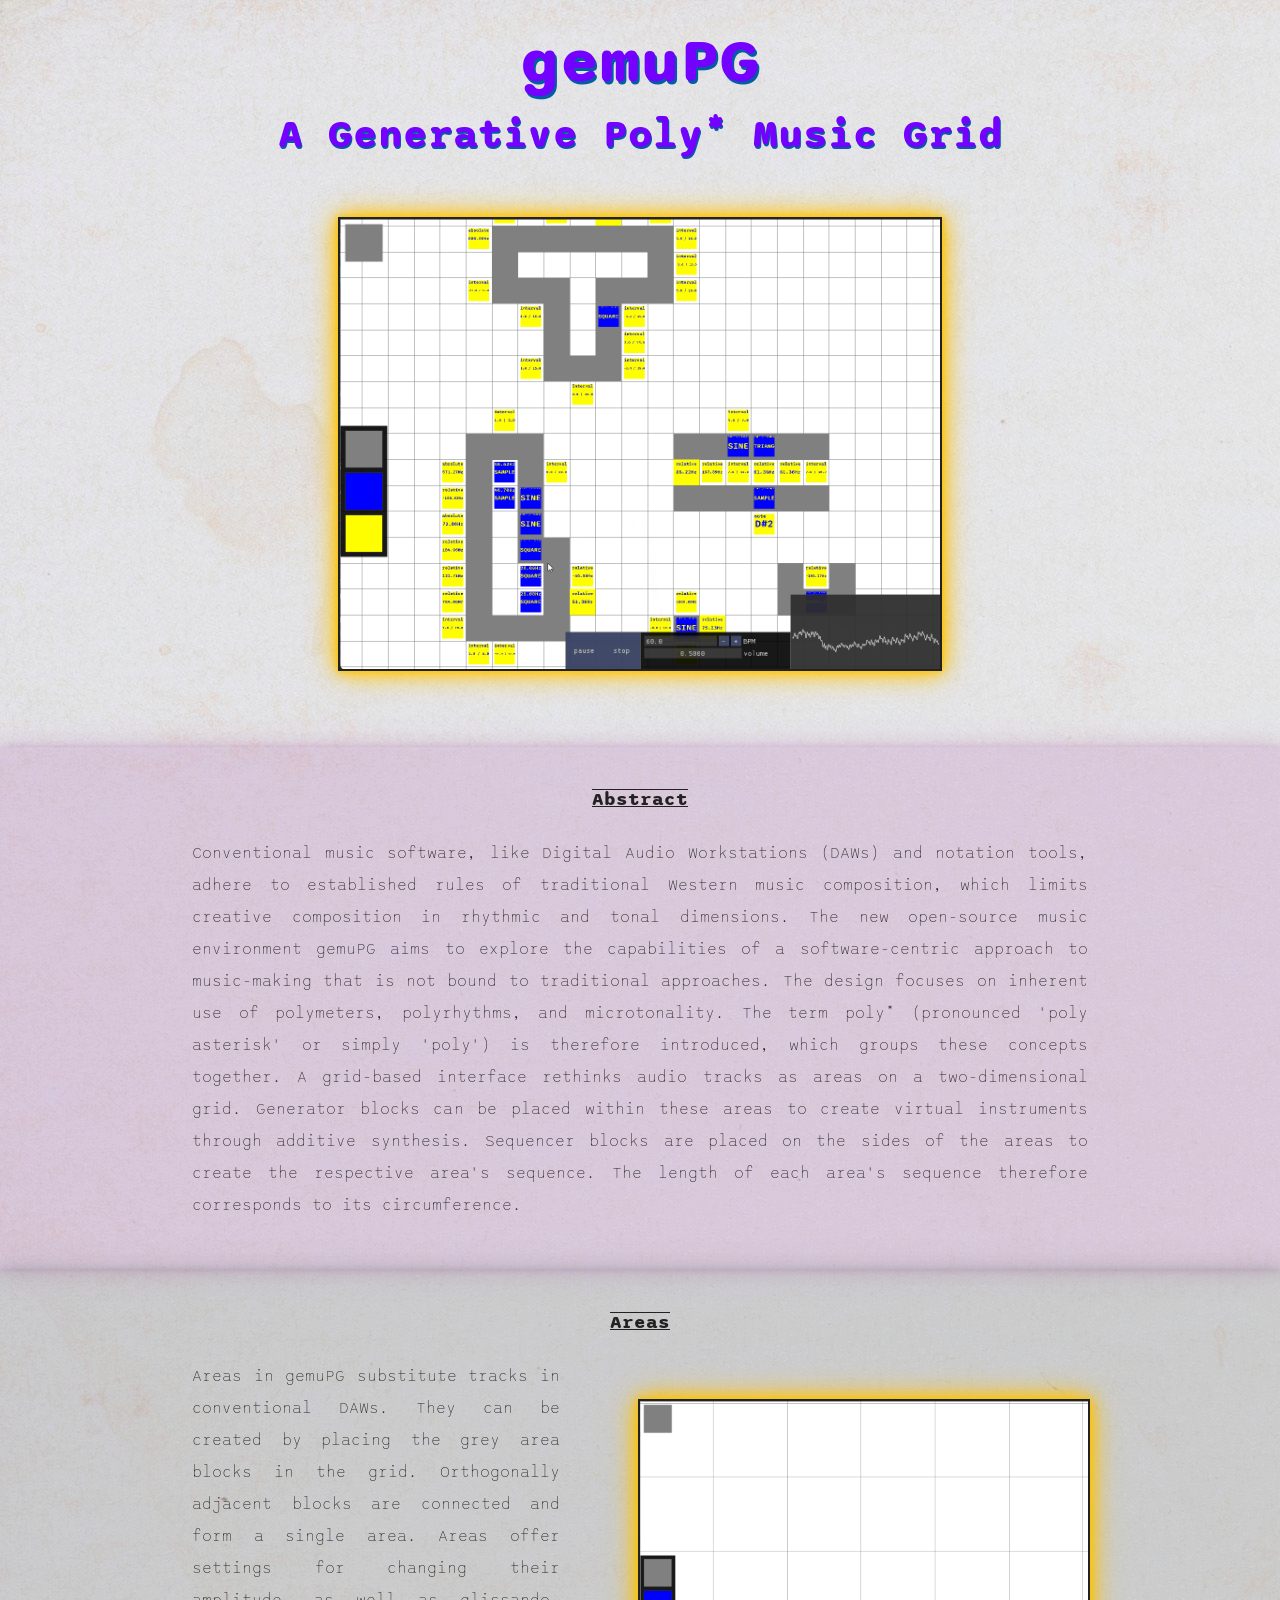
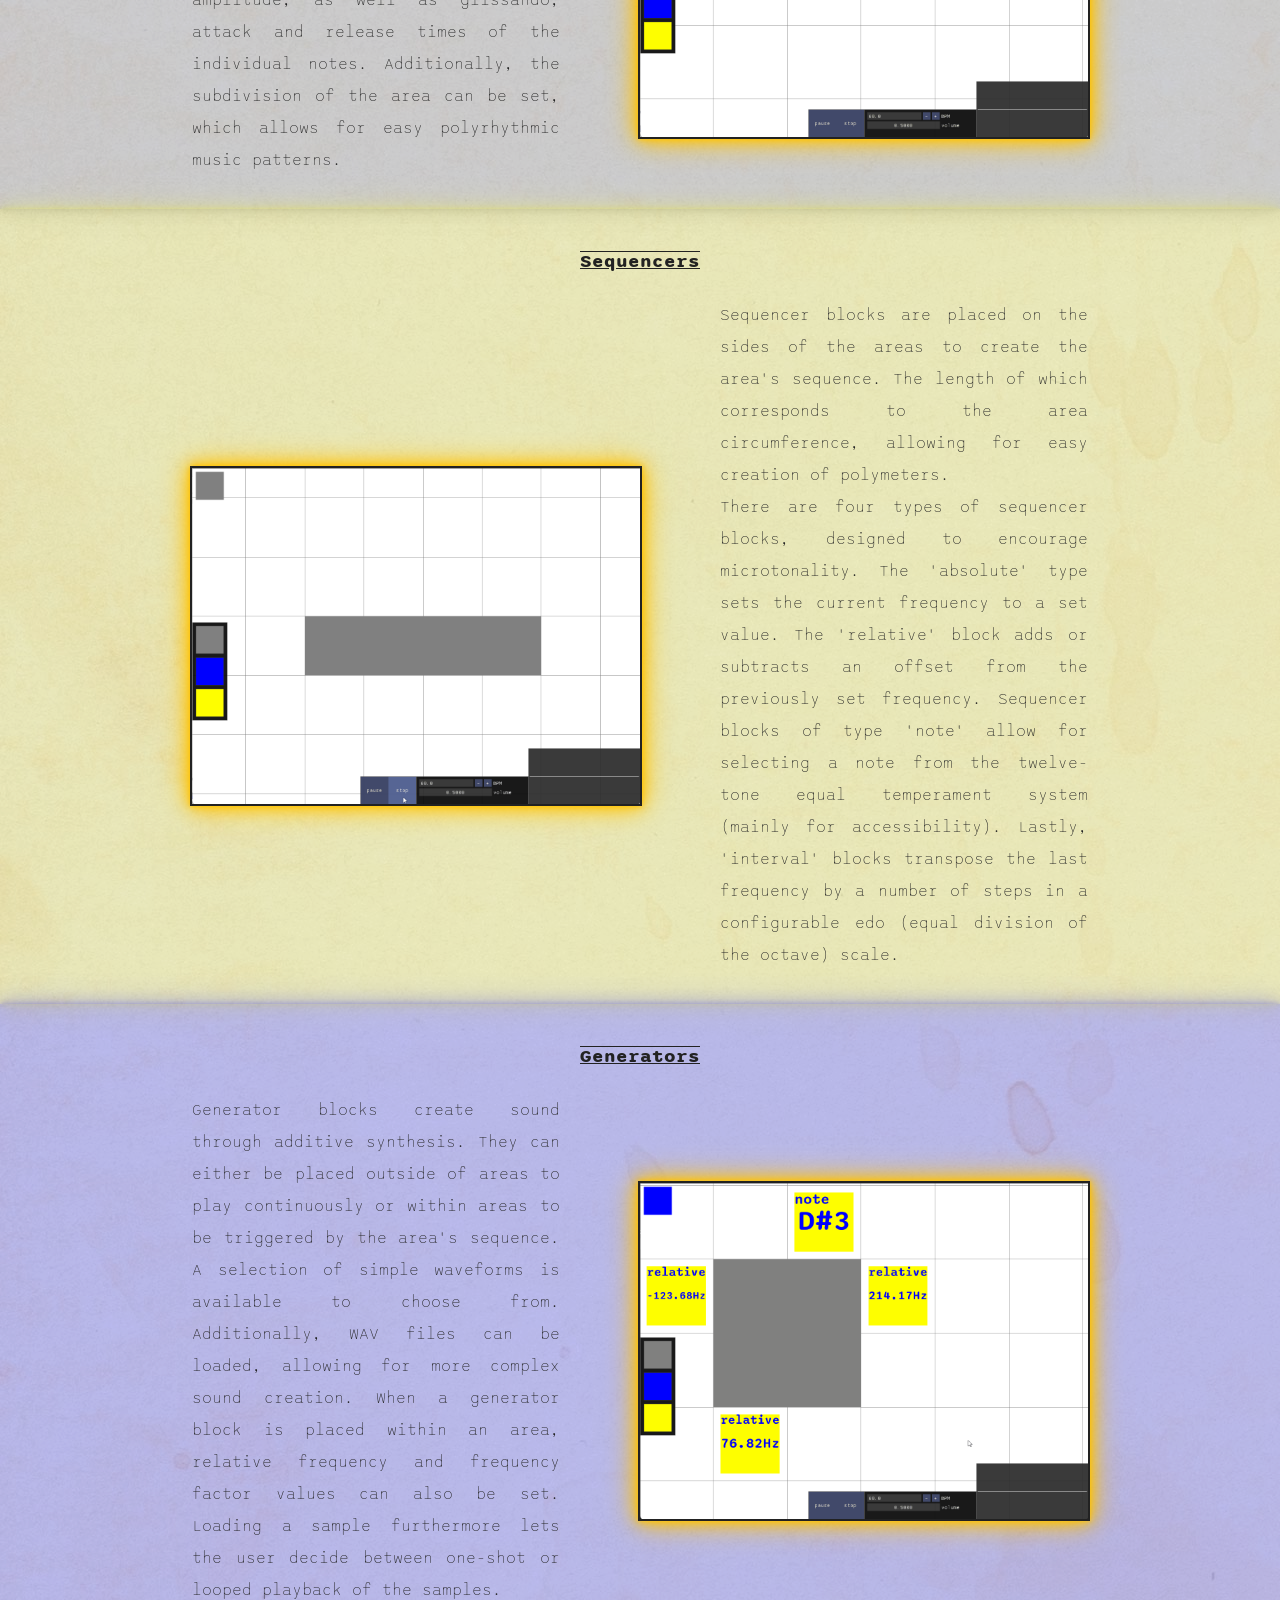
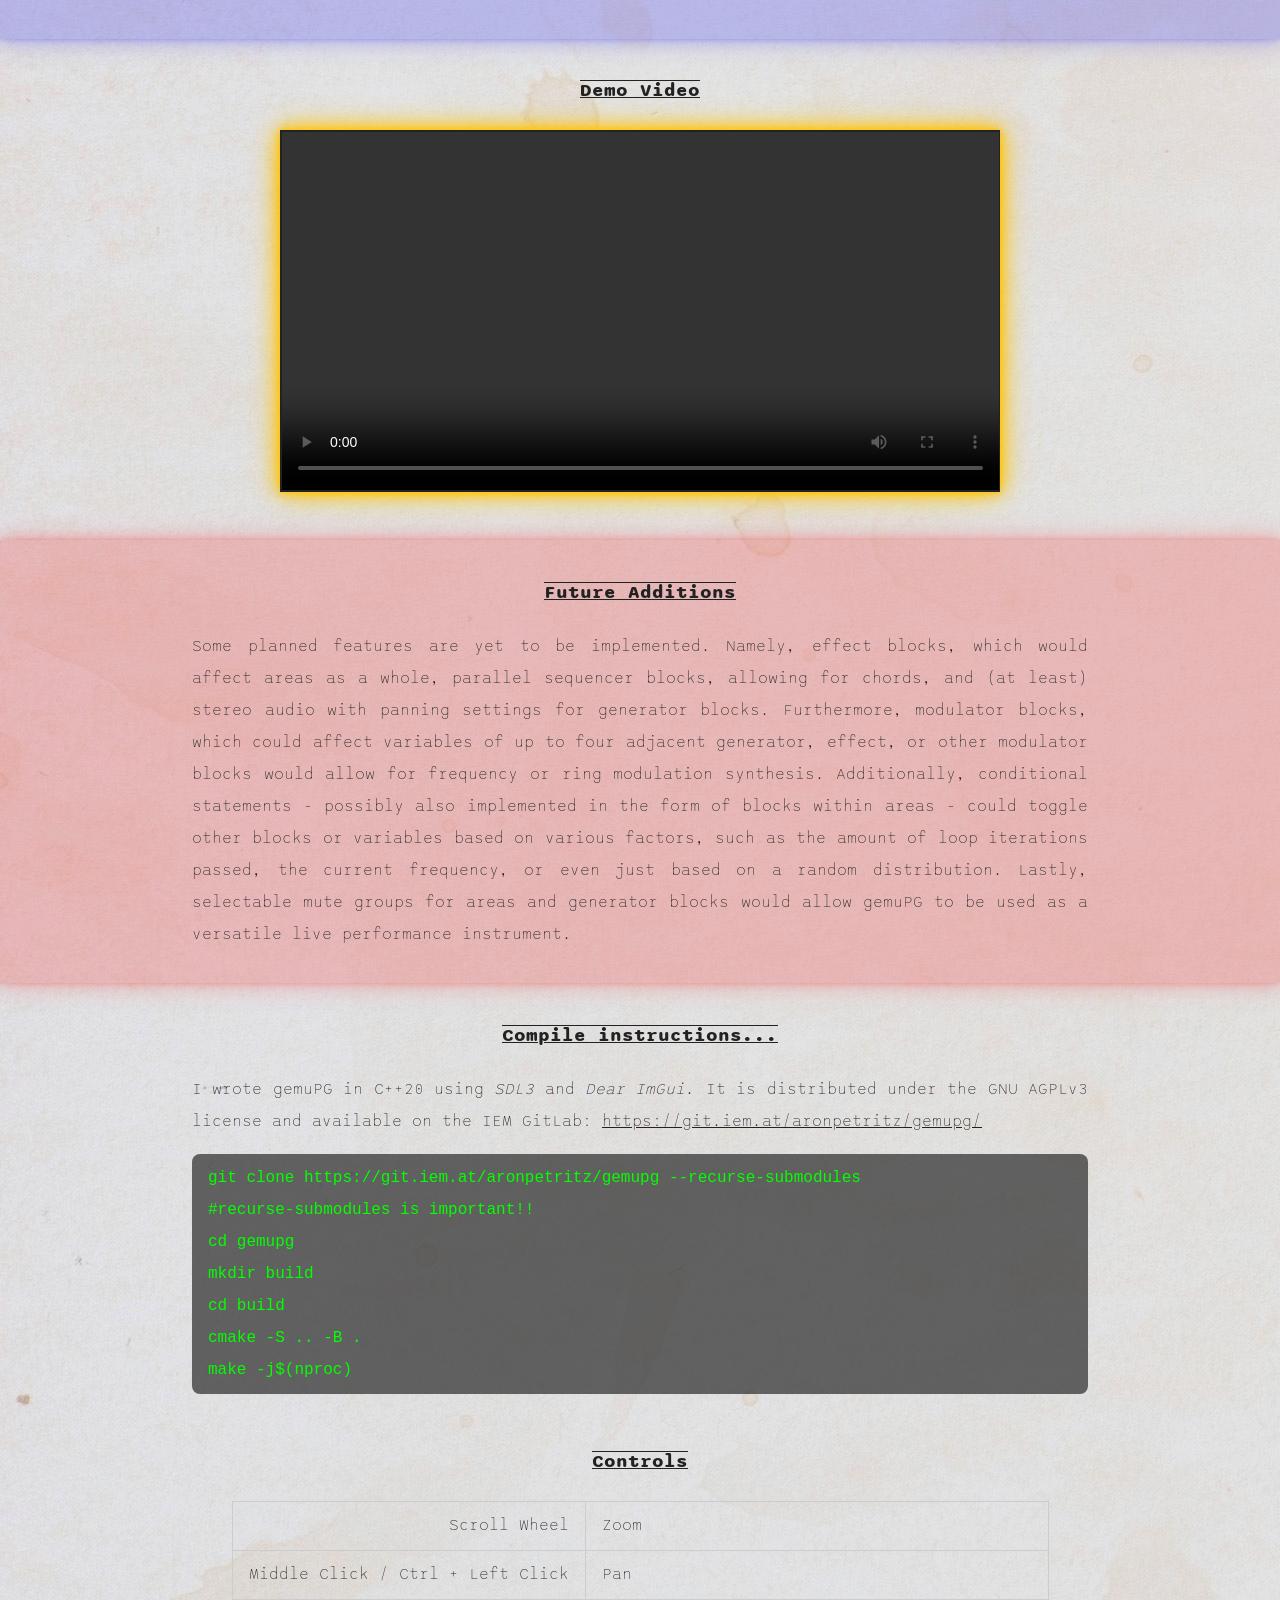
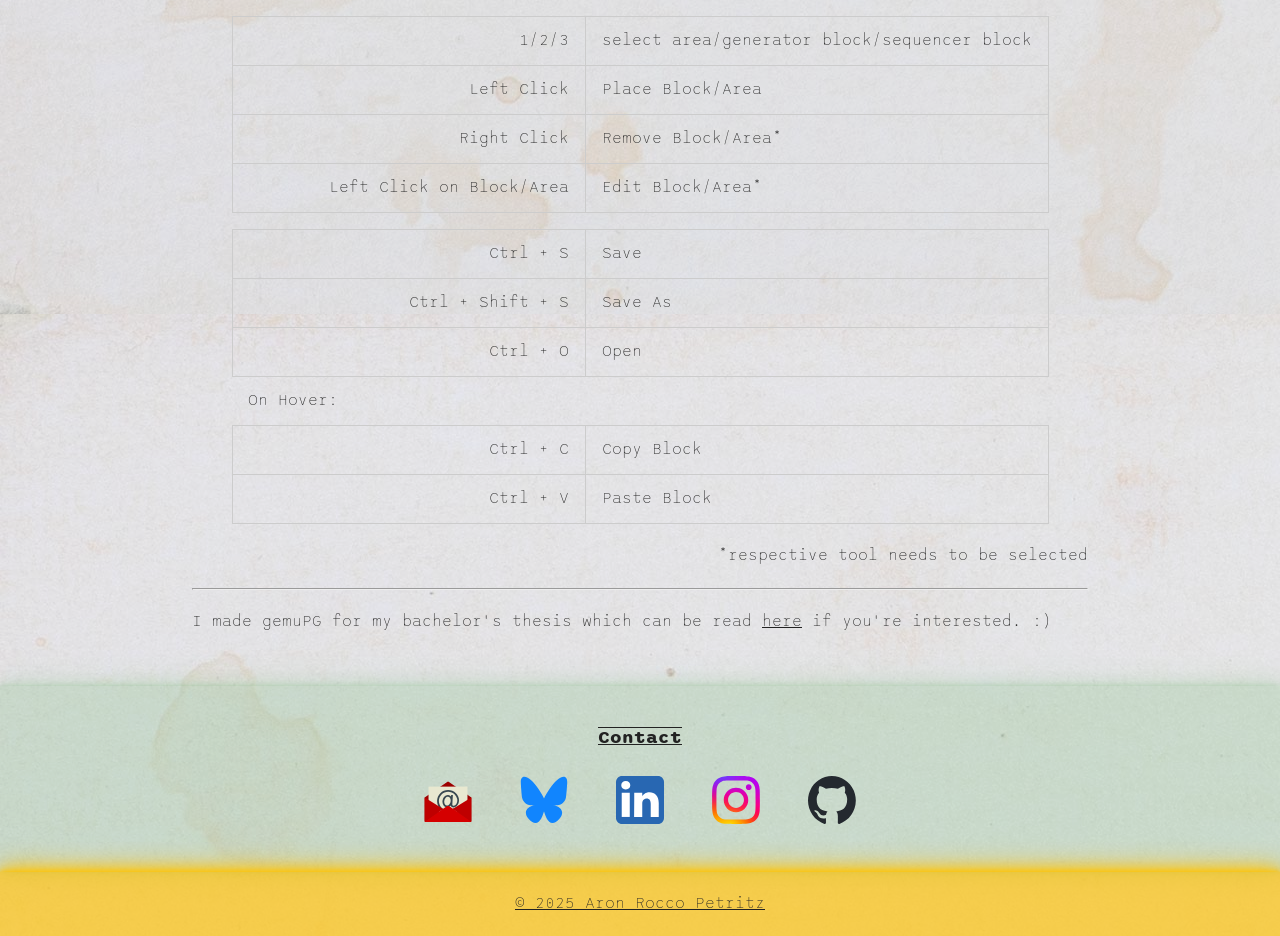
==== gemupg.html @ 34941231 "added demo video" ====
<!DOCTYPE html>
<html lang="en">

<head>
    <meta charset="UTF-8">
    <meta name="viewport" content="width=device-width, initial-scale=1.0">
    <title>gemuPG - A Generative Poly* Music Grid</title>
    <link rel="stylesheet" href="style_gemupg.css">
    <link rel="icon" href="pictures/gemupg/favicon.bmp" sizes="any" type="image/bmp">
</head>

<body>
    <main>
        <header>
            <h1>gemuPG</h1>
            <h2>A Generative Poly* Music Grid</h2>
            <img src="pictures/gemupg/gemupg.gif" alt="gif showing gemuPG in action">
        </header>
        <section class="segment" id="abstract">
            <h3>Abstract</h3>
            <p>Conventional music software, like Digital Audio Workstations (DAWs) and notation tools, adhere to
                established rules of traditional Western music composition, which limits creative composition in
                rhythmic
                and tonal dimensions. The new open-source music environment gemuPG aims to explore the capabilities of a
                software-centric approach to music-making that is not bound to traditional approaches. The design
                focuses on inherent use of polymeters, polyrhythms, and microtonality. The term poly* (pronounced 'poly
                asterisk' or simply 'poly') is therefore introduced, which groups these concepts together.
                A grid-based interface rethinks audio tracks as areas on a two-dimensional grid. Generator blocks can be
                placed within these areas to create virtual instruments through additive synthesis. Sequencer blocks are
                placed on the sides of the areas to create the respective area's sequence. The length of each area's
                sequence therefore corresponds to its circumference.</p>
        </section>
        <section class="segment" id="areas">
            <h3>Areas</h3>
            <div style="display: flex; flex-wrap: wrap; gap: 5rem;">
                <div style="flex: 1 1 20rem;">
                    Areas in gemuPG substitute tracks in conventional DAWs.
                    They can be created by placing the grey area blocks in the grid.
                    Orthogonally adjacent blocks are connected and form a single area.
                    Areas offer settings for changing their amplitude, as well as glissando, attack and release times of
                    the individual notes.
                    Additionally, the subdivision of the area can be set, which allows for easy polyrhythmic music
                    patterns.
                </div>
                <div style="align-items: center; flex: 1 1 25rem; justify-content: center; display: flex;">
                    <img src="pictures/gemupg/areas.gif"
                        alt="gif showing areas being placed along with their settings windows">
                </div>
            </div>
        </section>
        <section class="segment" id="sequencers">
            <h3>Sequencers</h3>
            <div style="display: flex; flex-wrap: wrap; gap: 5rem;">
                <div style="align-items: center; flex: 1 1 25rem; justify-content: center; display: flex;">
                    <img src="pictures/gemupg/sequencers.gif"
                        alt="gif showing sequencer blocks being placed along with their settings windows">
                </div>
                <div style="flex: 1 1 20rem;">
                    Sequencer blocks are placed on the sides of the areas to create the area's sequence.
                    The length of which corresponds to the area circumference, allowing for easy creation of
                    polymeters.<br>
                    There are four types of sequencer blocks, designed to encourage microtonality. The 'absolute' type
                    sets
                    the
                    current frequency to a set
                    value. The
                    'relative' block adds or subtracts an offset from the previously set frequency. Sequencer blocks of
                    type
                    'note' allow for selecting a note from the twelve-tone equal temperament system (mainly for
                    accessibility). Lastly, 'interval'
                    blocks
                    transpose the last frequency by a number of steps in a configurable edo (equal division of the
                    octave)
                    scale.
                </div>
            </div>
        </section>
        <section class="segment" id="generators">
            <h3>Generators</h3>
            <div style="display: flex; flex-wrap: wrap; gap: 5rem;">
                <div style="flex: 1 1 20rem;">
                    Generator blocks create sound through additive synthesis. They can either be placed outside of areas
                    to play continuously or within areas to be triggered by the area's sequence.
                    A selection of simple waveforms is available to choose from. Additionally, WAV files can be
                    loaded,
                    allowing for more complex sound creation. When a generator block is placed within an area, relative
                    frequency
                    and frequency factor values can also be set. Loading a sample furthermore lets the user decide
                    between
                    one-shot
                    or looped playback of the samples.
                </div>
                <div style="align-items: center; flex: 1 1 25rem; justify-content: center; display: flex;">
                    <img src="pictures/gemupg/generators.gif"
                        alt="gif showing generator blocks being placed along with their settings windows">
                </div>
            </div>
        </section>
        <section class="segment" id="demo">
            <h3>Demo Video</h3>
            <video controls>
                <source src="videos/gemupg_demo.mp4" type="video/mp4">
                Your browser does not support the video tag.
            </video>
        </section>
        <section class="segment" id="features">
            <h3>Future Additions</h3>
            Some planned features are yet to be implemented. Namely, effect
            blocks, which would affect areas as a whole, parallel sequencer blocks, allowing for chords, and (at least)
            stereo audio
            with panning settings for generator blocks. Furthermore, modulator blocks, which could affect variables
            of up to four adjacent generator, effect, or other modulator blocks would allow for
            frequency or ring modulation synthesis. Additionally,
            conditional statements - possibly also implemented in
            the form of blocks within areas - could toggle other
            blocks or variables based on various factors, such as
            the amount of loop iterations passed, the current frequency, or even just based on a random distribution.
            Lastly, selectable mute groups for areas and generator
            blocks would allow gemuPG to be used as a versatile
            live performance instrument.
        </section>
        <section class="segment">
            <h3>Compile instructions...</h3>
            <p>I wrote gemuPG in C++20 using <i>SDL3</i> and <i>Dear ImGui</i>. It is distributed under the GNU
                AGPLv3 license and available on the IEM GitLab:
                <a href="https://git.iem.at/aronpetritz/gemupg/">https://git.iem.at/aronpetritz/gemupg/</a><br>
            <div>
                <code>
                        git clone https://git.iem.at/aronpetritz/gemupg --recurse-submodules<br>
                        #recurse-submodules is important!! <br>
                        cd gemupg <br>
                        mkdir build <br>
                        cd build <br>
                        cmake -S .. -B . <br>
                        make -j$(nproc) <br>
                    </code>
            </div>

            <br>
            <h3>Controls</h3>
            <table>
                <tr>
                    <td style="text-align: right;">Scroll Wheel</td>
                    <td style="text-align: left;">Zoom</td>
                </tr>
                <tr>
                    <td style="text-align: right;">Middle Click / Ctrl + Left Click</td>
                    <td style="text-align: left;">Pan</td>
                </tr>
                <td style="border: 3px" colspan="2" style="text-align: center;"></td>
                <tr>
                    <td style="text-align: right;">1/2/3</td>
                    <td style="text-align: left;">select area/generator block/sequencer block</td>
                </tr>
                <tr>
                    <td style="text-align: right;">Left Click</td>
                    <td style="text-align: left;">Place Block/Area</td>
                </tr>
                <tr>
                    <td style="text-align: right;">Right Click</td>
                    <td style="text-align: left;">Remove Block/Area*</td>
                </tr>
                <tr>
                    <td style="text-align: right;">Left Click on Block/Area</td>
                    <td style="text-align: left;">Edit Block/Area*
                    </td>
                </tr>
                <tr>
                    <td style="border: 3px" colspan="2" style="text-align: center;"></td>
                </tr>
                <tr>
                    <td style="text-align: right;">Ctrl + S</td>
                    <td style="text-align: left;">Save</td>
                </tr>
                <tr>
                    <td style="text-align: right;">Ctrl + Shift + S</td>
                    <td style="text-align: left;">Save As</td>
                </tr>
                <tr>
                    <td style="text-align: right;">Ctrl + O</td>
                    <td style="text-align: left;">Open</td>
                </tr>
                <tr>
                    <td style="border: 3px" colspan="2" style="text-align: center;">On Hover:</td>
                </tr>
                <tr>
                    <td style="text-align: right;">Ctrl + C</td>
                    <td style="text-align: left;">Copy Block</td>
                </tr>
                <tr>
                    <td style="text-align: right;">Ctrl + V</td>
                    <td style="text-align: left;">Paste Block</td>
                </tr>
            </table>
            <p style="text-align: right;">*respective tool needs to be selected</p>

            <hr>
            <p>I made gemuPG for my bachelor's thesis which can be read <a href="documents/gemupg.pdf"
                    target="_blank">here</a> if you're interested. :)</p>
        </section>

        <section id="contact">
            <h3>Contact</h3>
            <ul>
                <li><a target="_blank" href="mailto:info@aronrocco.at"><img src=" pictures/icons/socials/email.svg"
                            alt="Email"></a></li>
                <li><a target="_blank" href="https://bsky.app/profile/sly-roccoon.bsky.social"><img
                            src=" pictures/icons/socials/bsky.svg" alt="Bluesky"></a></li>
                <li><a target="_blank" href="https://www.linkedin.com/in/aron-rocco-petritz-47425123a/"><img
                            src=" pictures/icons/socials/linkedin.svg" alt="LinkedIn"></a></li>
                <li><a target="_blank" href="https://www.instagram.com/sly_roccoon/"><img
                            src=" pictures/icons/socials/instagram.svg" alt="Instagram"></a></li>
                <li><a target="_blank" href="https://github.com/sly-roccoon"><img
                            src="pictures/icons/socials/github.svg" alt="GitHub"></a></li>
            </ul>
        </section>
    </main>
    <footer>
        <a href="https://www.aronrocco.at">© 2025 Aron Rocco Petritz
        </a>
    </footer>
</body>

</html>
---- style_gemupg.css ----
html,
body {
    overflow-x: hidden;
}

/* Basic CSS Template */

@font-face {
    font-family: 'Ruska Display';
    src: url('fonts/RuskaDisplay-Regular.otf') format('opentype');
    font-weight: normal;
    font-style: normal;
}

@font-face {
    font-family: 'Sono';
    src: url('fonts/sono/Sono-SemiBold.woff2') format('woff2');
    font-weight: normal;
    font-style: normal;
}

@font-face {
    font-family: 'Sono';
    src: url('fonts/sono/Sono-ExtraLight.woff2') format('woff2');
    font-weight: lighter;
    font-style: normal;
}

@font-face {
    font-family: 'Sono';
    src: url('fonts/sono/Sono-Bold.woff2') format('woff2');
    font-weight: bold;
    font-style: normal;
}

h1 {
    font-family: 'Sono', sans-serif;
    font-weight: bold;
    text-align: center;
    line-height: 1.0;
    font-size: 4em;
    color: #7400FF;
    margin-bottom: -.5em;
    margin-top: .5em;

    text-shadow: #005fa3 2px 3px;
}

h2 {
    font-family: 'Sono', sans-serif;
    font-weight: bold;
    text-align: center;
    font-size: 2.5em;
    color: #7400FF;
    margin-bottom: 1em;

    text-shadow: #005fa3 1px 2px;
}

h3 {
    font-family: 'Sono', sans-serif;
    font-weight: bold;
    text-decoration: overline underline;
    text-align: center;
}

header {
    text-align: center;
    padding: 0em;
    padding-bottom: 4em;
}

header img {
    width: min(80%, 600px);
    height: auto;
    border: 2px solid #222;
    box-shadow: #ffc200 0 0 5px, #ffc200 0 0 15px, #ffc200 0 0 30px;
}

.segment {
    padding: 5em;
    font-family: 'Sono', sans-serif;
    font-weight: normal;

    text-align: justify;
    padding: 1em 15% 2em 15%;
}

.segment>div {
    display: flex;
    flex-wrap: wrap;

    /* align-items: center; */
}

.segment>div>div {
    margin: 0;
    padding: 0;
}

.segment img {
    width: 100%;
    height: fit-content;
    border: 2px solid #222;
    box-shadow: #ffc200 0 0 5px, #ffc200 0 0 15px, #ffc200 0 0 30px;
}

#abstract {
    background: #aa55aa30;
    box-shadow: #aa55aa30 0 0 5px, #aa55aa30 0 0 15px, #aa55aa30 0 0 30px;
}

#areas {
    background: #67676730;
    box-shadow: #67676730 0 0 5px, #67676730 0 0 15px, #67676730 0 0 30px;
}

#sequencers {
    background: #fcf80030;
    box-shadow: #fcf80030 0 0 5px, #fcf80030 0 0 15px, #fcf80030 0 0 30px;
}

#generators {
    background: #0004ff30;
    box-shadow: #0004ff30 0 0 5px, #0004ff30 0 0 15px, #0004ff30 0 0 30px;
}

#features {
    background: #ff000030;
    box-shadow: #ff000030 0 0 5px, #ff000030 0 0 15px, #ff000030 0 0 30px;
}

code {
    font-family: 'Mono', monospace;
    background: #222222aa;
    color: #04ff00;
    padding: 0.5em 1em;
    border-radius: .5em;
    width: 100%;
    /* box-shadow: #ffc200 0 0 2px, #ffc200 0 0 5px, #ffc200 0 0 15px; */
}

video {
    max-width: min(80%, 800px);
    display: block;
    margin-left: auto;
    margin-right: auto;
    width: 100%;
    height: fit-content;
    border: 2px solid #222;
    box-shadow: #ffc200 0 0 5px, #ffc200 0 0 15px, #ffc200 0 0 30px;
}

#demo {
    padding-bottom: 3em;
}

body {
    font-family: 'Sono', sans-serif;
    margin: 0;
    background-color: #bbbbbbff;
    background-image: url('textures/coffee.jpg');
    background-blend-mode: overlay;
    color: #222;
    line-height: 2;
}

#contact {
    font-family: 'Sono', sans-serif;
    font-weight: normal;

    text-align: justify;
    padding: 1em 15% 3em 15%;

    background: #55aa5530;
    box-shadow: #55aa5530 0 0 5px, #55aa5530 0 0 15px, #55aa5530 0 0 30px;

    ul {
        display: flex;
        flex-direction: row;
        gap: 3em;
        flex-wrap: wrap;
        justify-content: center;
        align-items: center;
        padding: 0;
        margin: 0 auto;
    }

    li {
        display: inline-block;
        /* Allows wrapping in flex container */
        width: 3em;
        height: 3em;
        overflow: wrap;
    }

    img {
        width: 100%;
        height: 100%;
        object-fit: fill;
    }
}

a {
    color: #222;
    text-decoration: underline;
}

a:hover {
    color: #55ff00;
    text-decoration: underline;
    text-decoration-color: #222;
}

footer {
    text-align: center;
    font-weight: normal;
    padding: 1rem;
    background: #ffc200aa;
    color: #222222;
    box-shadow: #ffc200 0 0 5px, #ffc200 0 0 15px, #ffc200 0 0 30px;
}

table {
    margin: 0 auto;
    border-collapse: collapse;
}

td,
th {
    padding: 0.5em 1em;
    border: 1px solid #ccc;
}
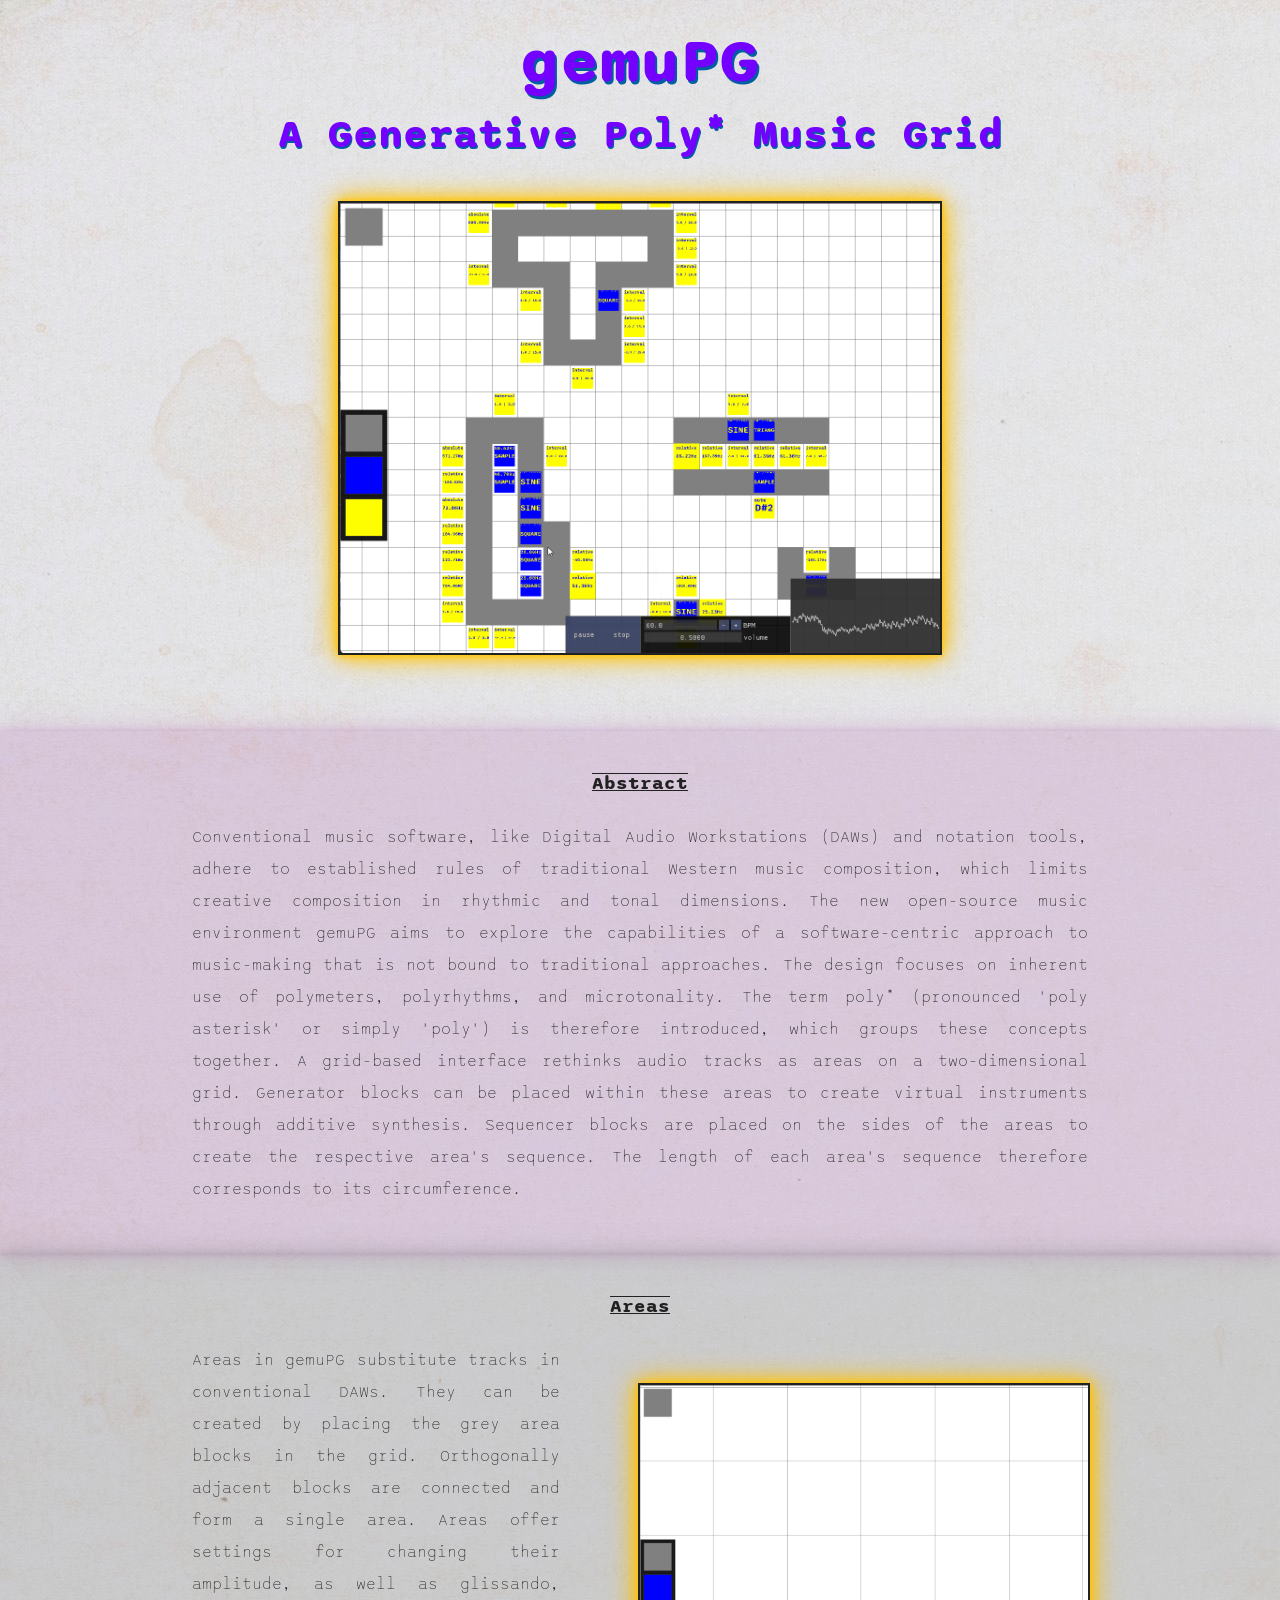
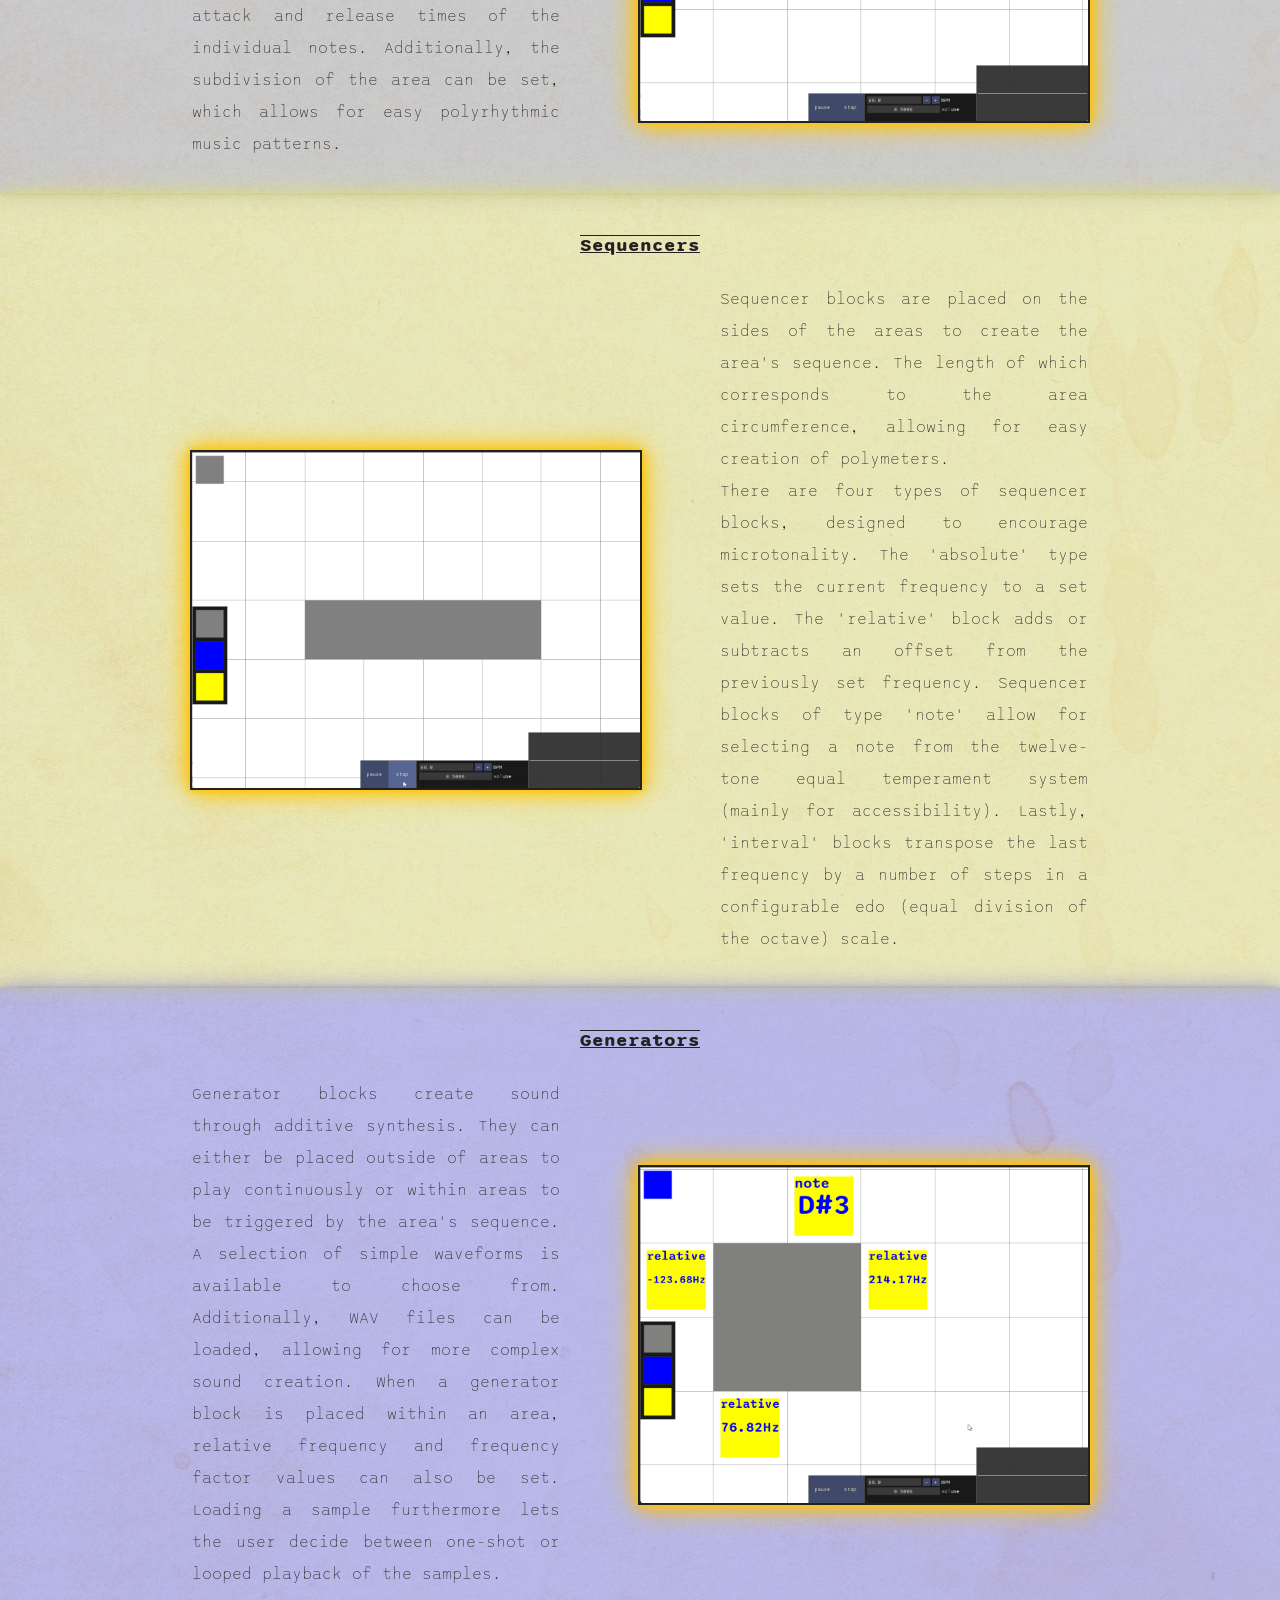
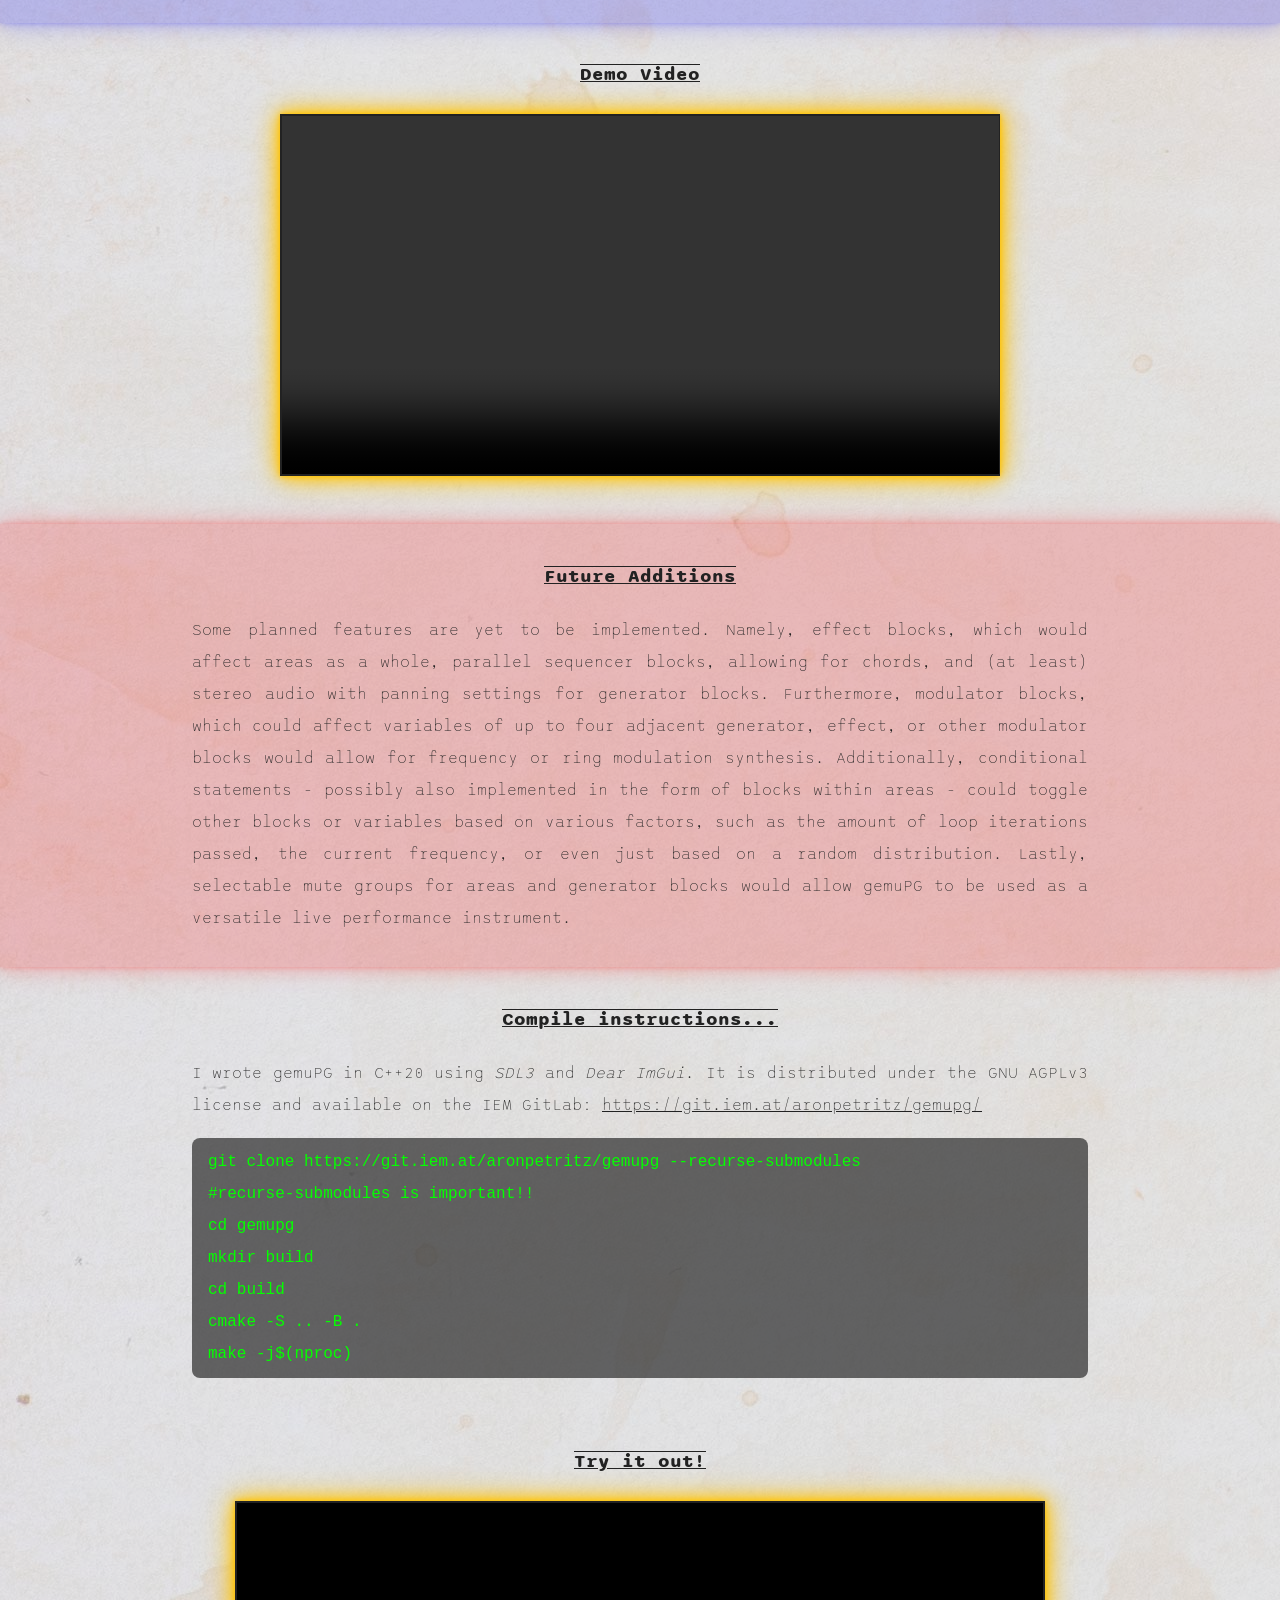
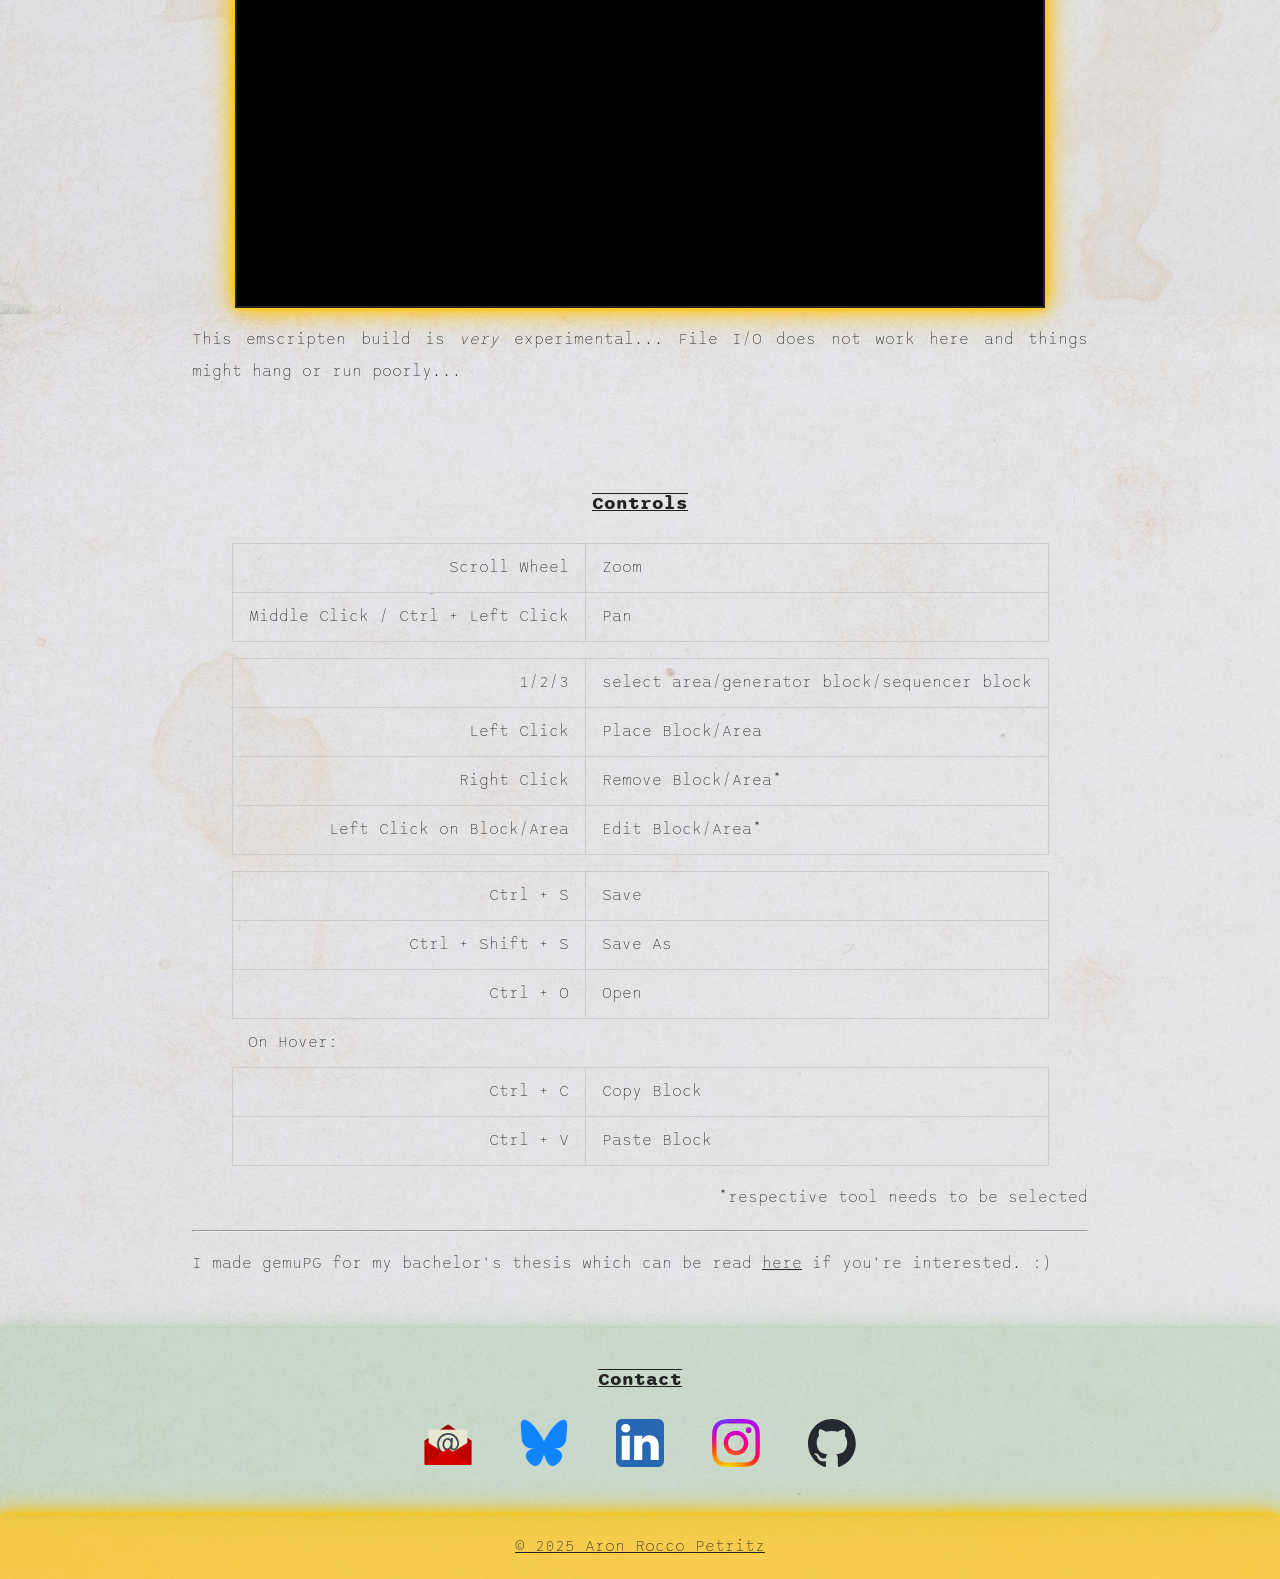
==== commit 21204bcb: "webasm gemupg working!" ====
--- a/gemupg.html
+++ b/gemupg.html
@@ -99,7 +99,7 @@
         <section class="segment" id="demo">
             <h3>Demo Video</h3>
             <video controls>
-                <source src="videos/gemupg_demo.mp4" type="video/mp4">
+                <source src="media/gemupg_demo.mp4" type="video/mp4">
                 Your browser does not support the video tag.
             </video>
         </section>
@@ -135,8 +135,29 @@
                         make -j$(nproc) <br>
                     </code>
             </div>
-
-            <br>
+        </section>
+        <section class="segment" id="demo">
+            <h3>Try it out!</h3>
+            <canvas class="emscripten" id="canvas" oncontextmenu="event.preventDefault()" tabindex="-1"></canvas>
+            <script>
+                // Show play button overlay on canvas before click
+                var canvas = document.getElementById('canvas');
+                var ctx = canvas.getContext('2d');
+                ctx.fillRect(0,0,canvas.width, canvas.height);
+
+                var script = document.createElement('script');
+                // Wait for play button canvas click to load gemupg.js
+                document.getElementById('canvas').addEventListener('click', function () {
+                    if (!script.src) {
+                        script.src = 'gemupg/gemupg.js';
+                        document.body.appendChild(script);
+                    }
+                });
+                document.body.appendChild(script);
+            </script>
+            <p>This emscripten build is <i>very</i> experimental... File I/O does not work here and things might hang or run poorly...</p>
+        </section>
+        <section class="segment" id="controls">
             <h3>Controls</h3>
             <table>
                 <tr>
@@ -198,23 +219,23 @@
             <p>I made gemuPG for my bachelor's thesis which can be read <a href="documents/gemupg.pdf"
                     target="_blank">here</a> if you're interested. :)</p>
         </section>
-
-        <section id="contact">
-            <h3>Contact</h3>
-            <ul>
-                <li><a target="_blank" href="mailto:info@aronrocco.at"><img src=" pictures/icons/socials/email.svg"
-                            alt="Email"></a></li>
-                <li><a target="_blank" href="https://bsky.app/profile/sly-roccoon.bsky.social"><img
-                            src=" pictures/icons/socials/bsky.svg" alt="Bluesky"></a></li>
-                <li><a target="_blank" href="https://www.linkedin.com/in/aron-rocco-petritz-47425123a/"><img
-                            src=" pictures/icons/socials/linkedin.svg" alt="LinkedIn"></a></li>
-                <li><a target="_blank" href="https://www.instagram.com/sly_roccoon/"><img
-                            src=" pictures/icons/socials/instagram.svg" alt="Instagram"></a></li>
-                <li><a target="_blank" href="https://github.com/sly-roccoon"><img
-                            src="pictures/icons/socials/github.svg" alt="GitHub"></a></li>
-            </ul>
-        </section>
     </main>
+
+    <section id="contact">
+        <h3>Contact</h3>
+        <ul>
+            <li><a target="_blank" href="mailto:info@aronrocco.at"><img src=" pictures/icons/socials/email.svg"
+                        alt="Email"></a></li>
+            <li><a target="_blank" href="https://bsky.app/profile/sly-roccoon.bsky.social"><img
+                        src=" pictures/icons/socials/bsky.svg" alt="Bluesky"></a></li>
+            <li><a target="_blank" href="https://www.linkedin.com/in/aron-rocco-petritz-47425123a/"><img
+                        src=" pictures/icons/socials/linkedin.svg" alt="LinkedIn"></a></li>
+            <li><a target="_blank" href="https://www.instagram.com/sly_roccoon/"><img
+                        src=" pictures/icons/socials/instagram.svg" alt="Instagram"></a></li>
+            <li><a target="_blank" href="https://github.com/sly-roccoon"><img src="pictures/icons/socials/github.svg"
+                        alt="GitHub"></a></li>
+        </ul>
+    </section>
     <footer>
         <a href="https://www.aronrocco.at">© 2025 Aron Rocco Petritz
         </a>
--- a/style_gemupg.css
+++ b/style_gemupg.css
@@ -40,7 +40,7 @@
     line-height: 1.0;
     font-size: 4em;
     color: #7400FF;
-    margin-bottom: -.5em;
+    margin-bottom: -.25em;
     margin-top: .5em;
 
     text-shadow: #005fa3 2px 3px;
@@ -48,6 +48,7 @@
 
 h2 {
     font-family: 'Sono', sans-serif;
+    line-height: 1.2;
     font-weight: bold;
     text-align: center;
     font-size: 2.5em;
@@ -84,6 +85,20 @@
 
     text-align: justify;
     padding: 1em 15% 2em 15%;
+}
+
+#demo {
+    justify-content: center;
+}
+
+#canvas {
+    display: block;
+    margin-left: auto;
+    margin-right: auto;
+    width: min(1280px,90%);
+    height: fit-content;
+    border: 2px solid #222;
+    box-shadow: #ffc200 0 0 5px, #ffc200 0 0 15px, #ffc200 0 0 30px;
 }
 
 .segment>div {
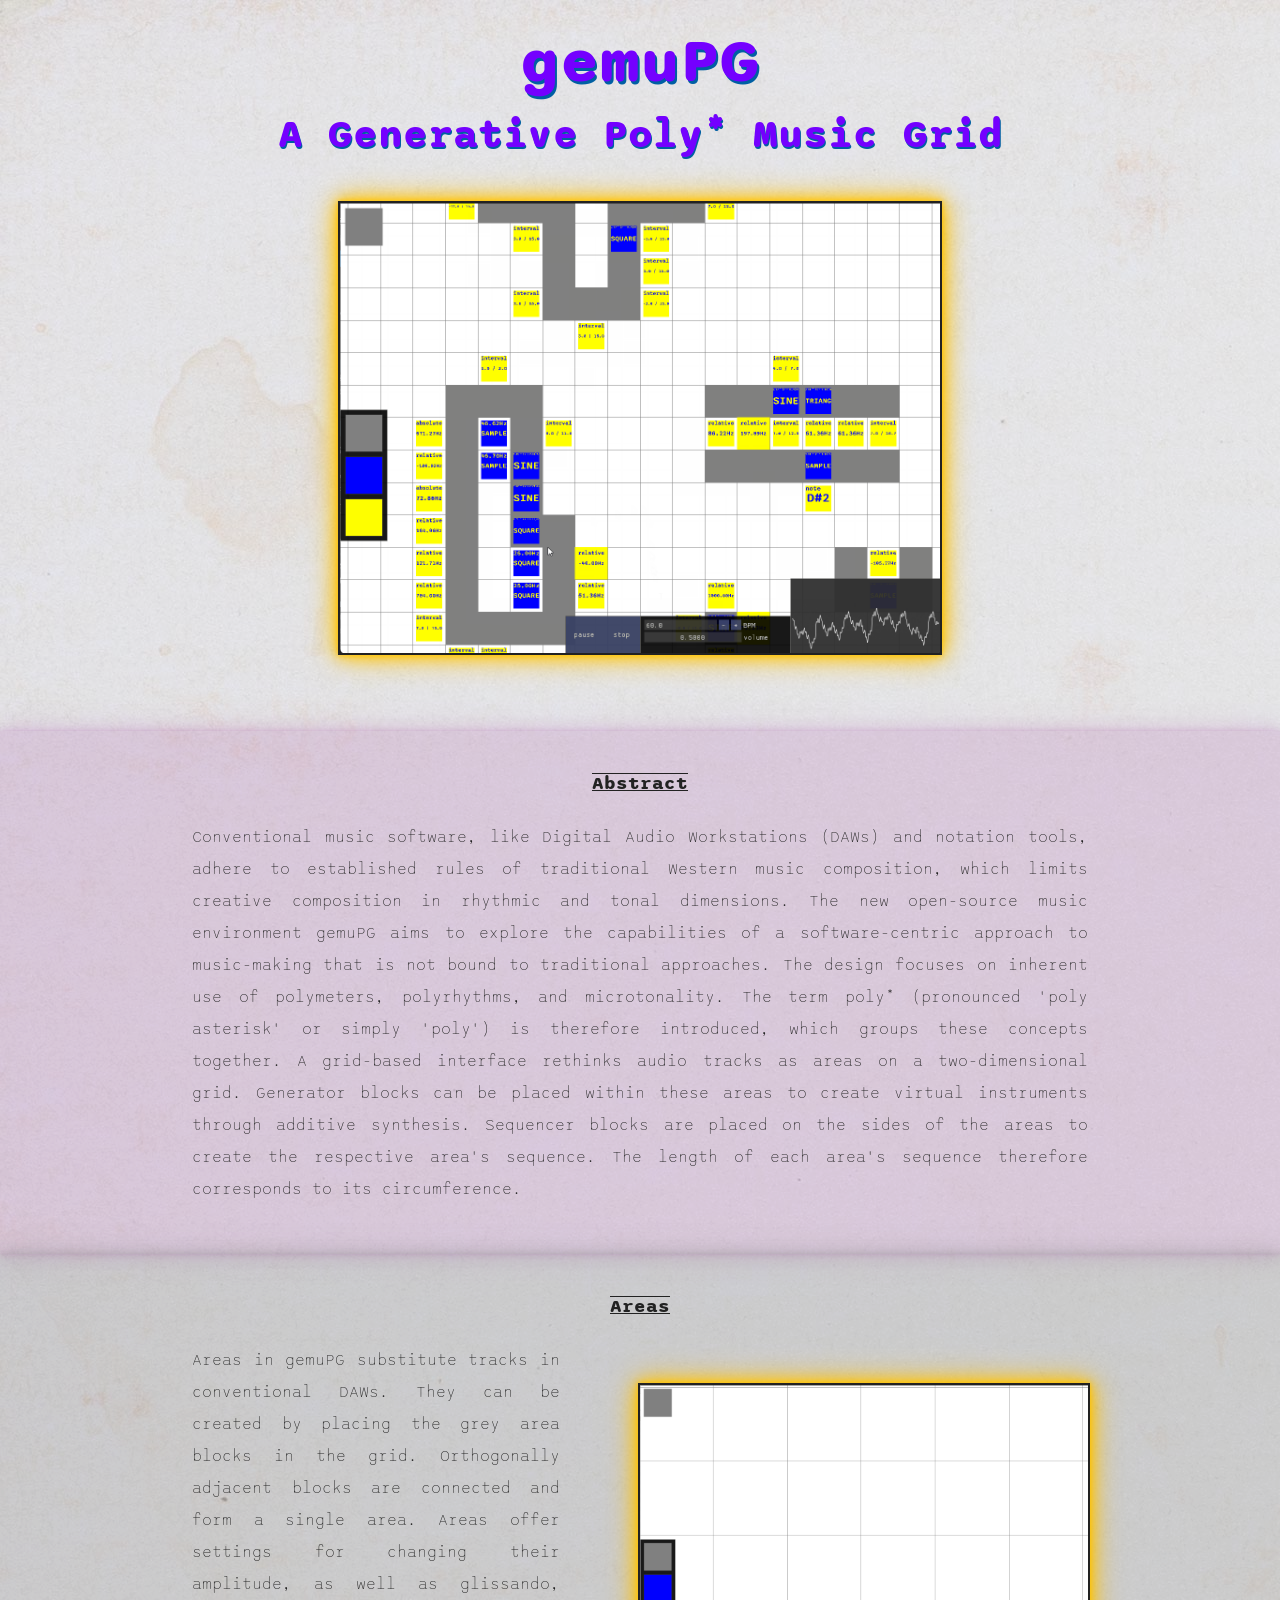
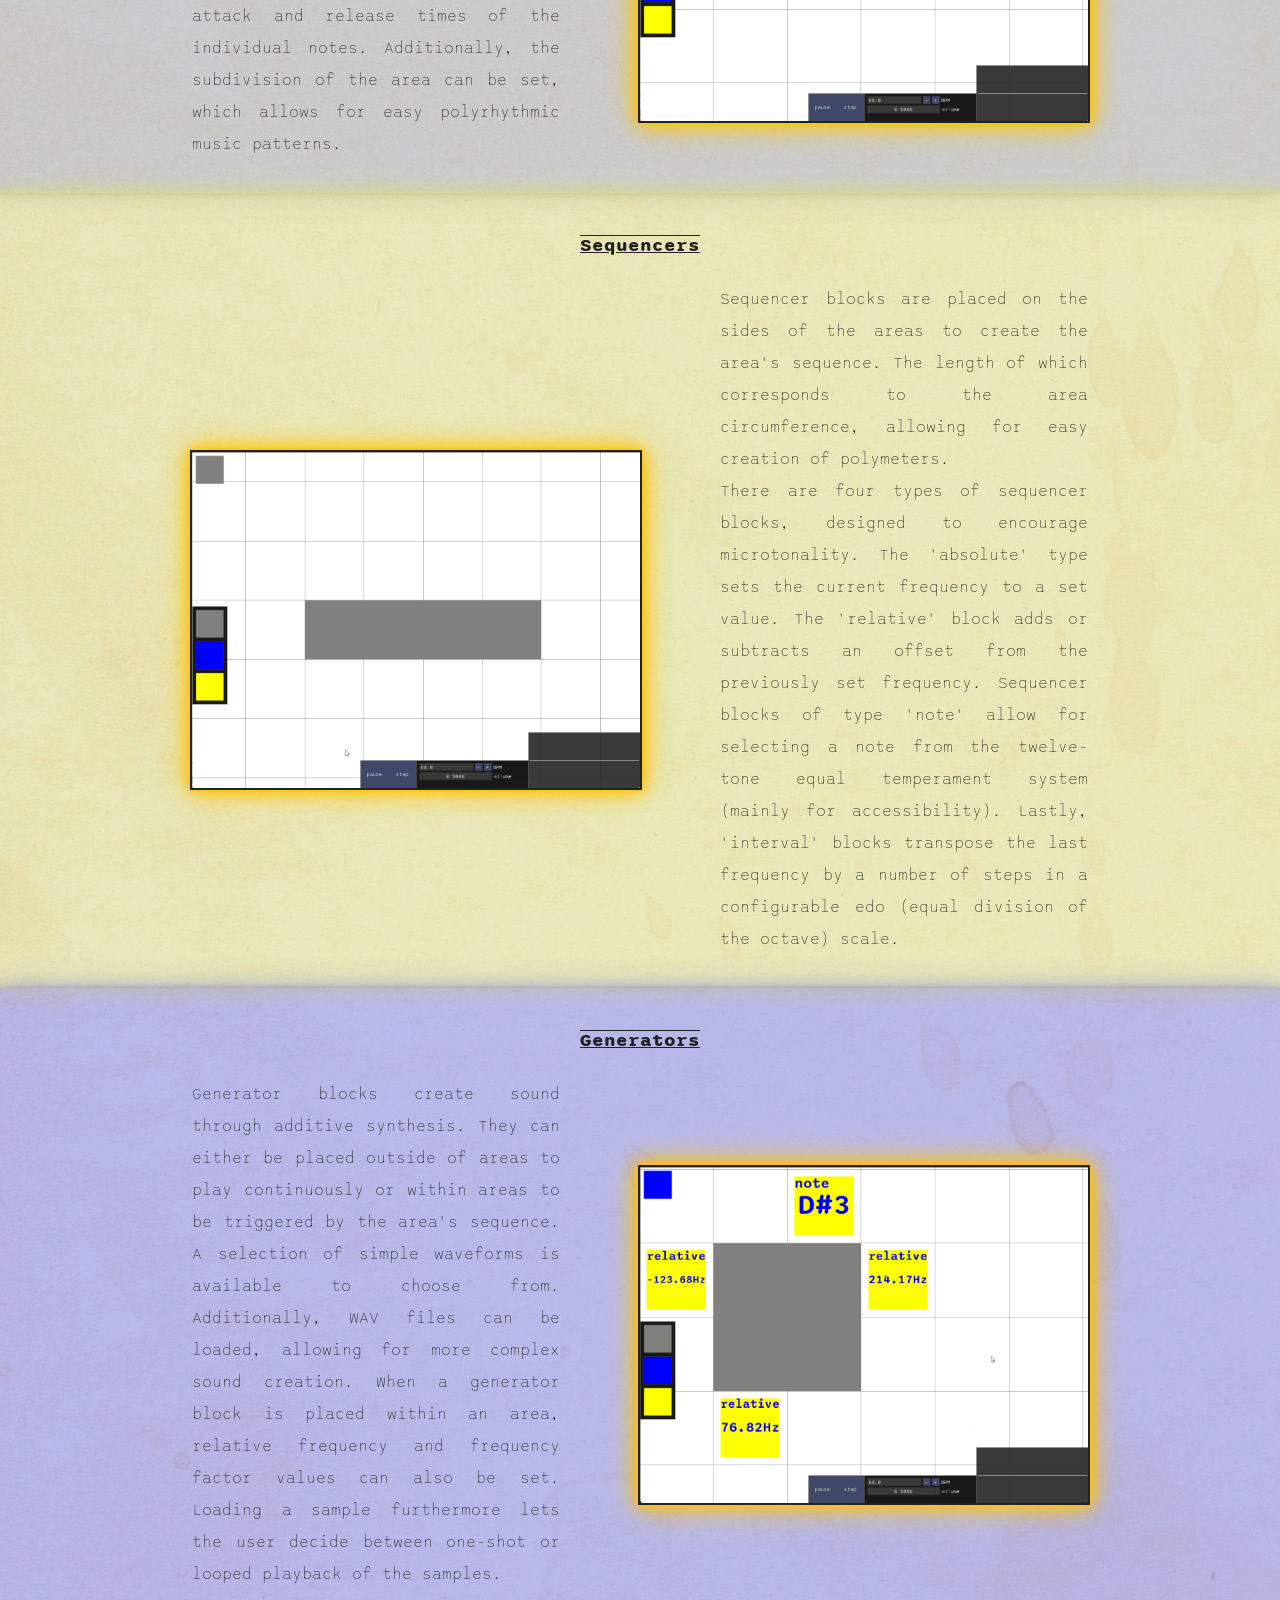
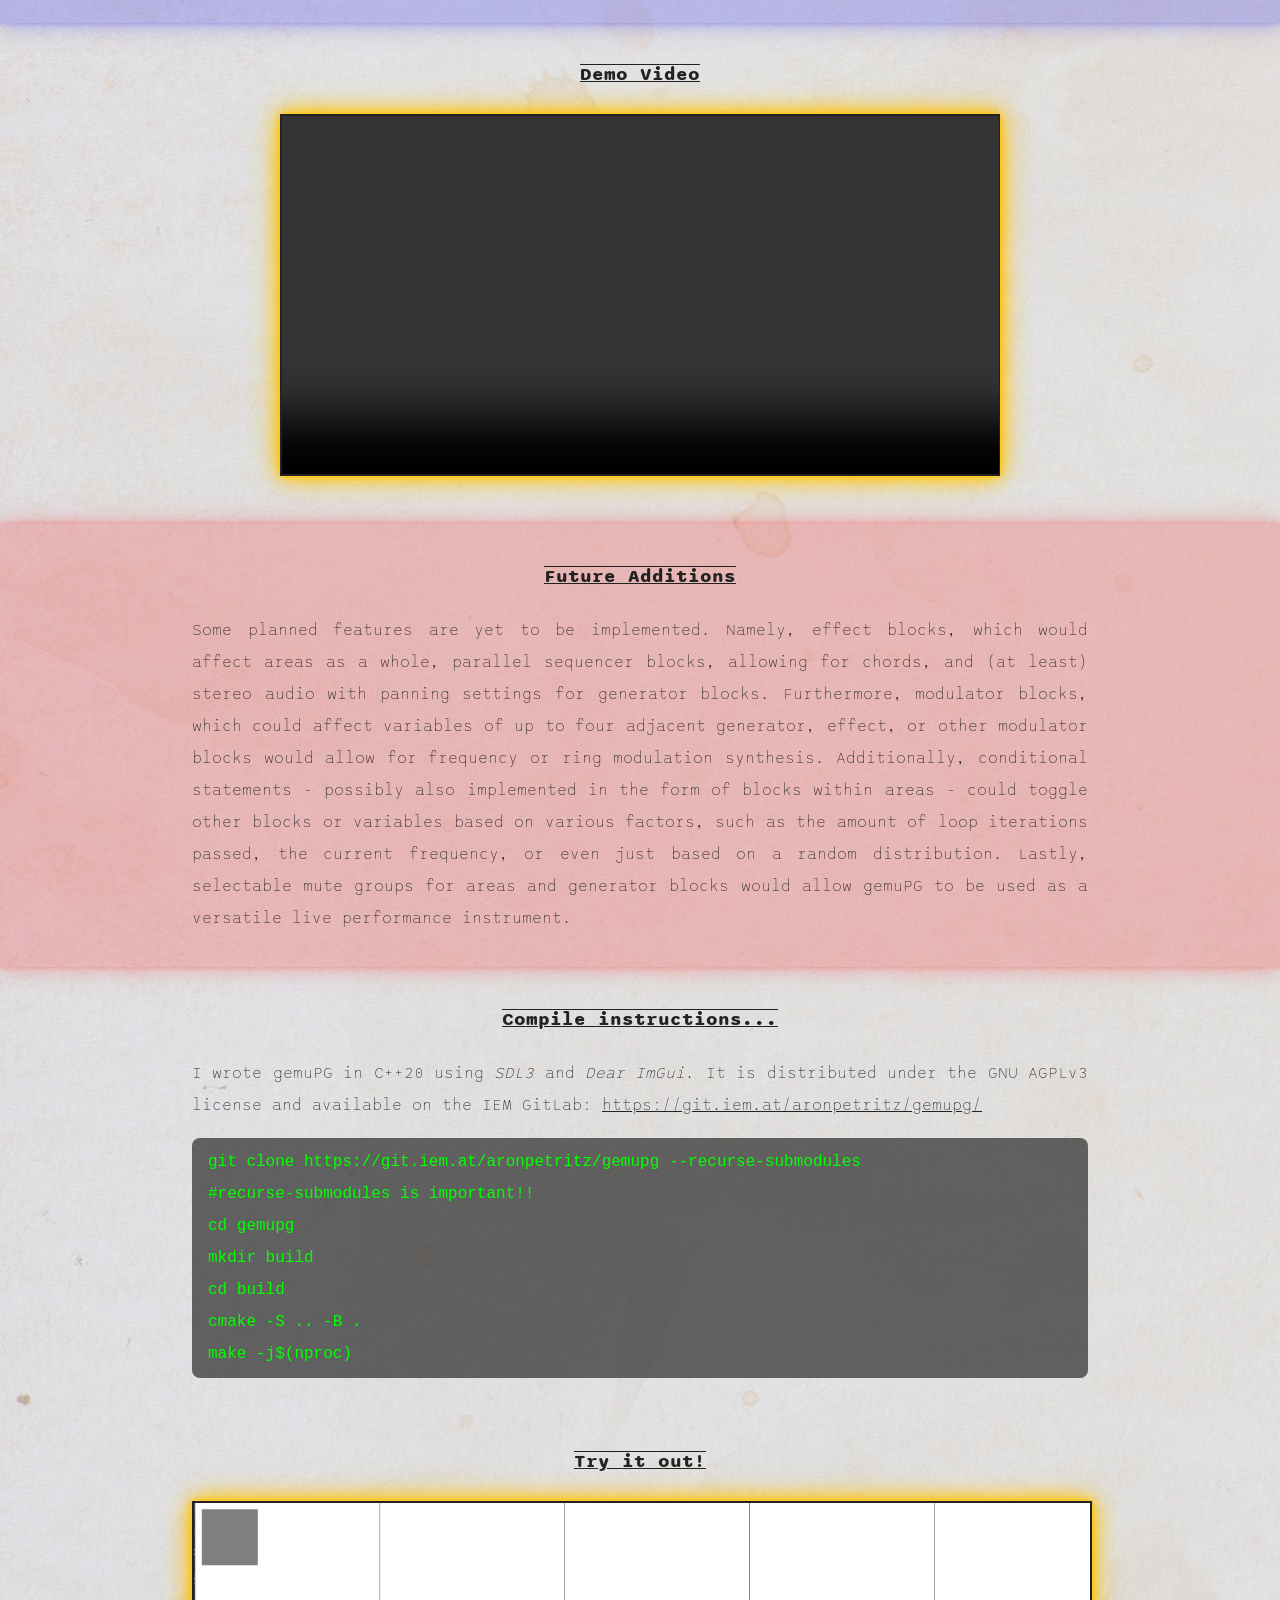
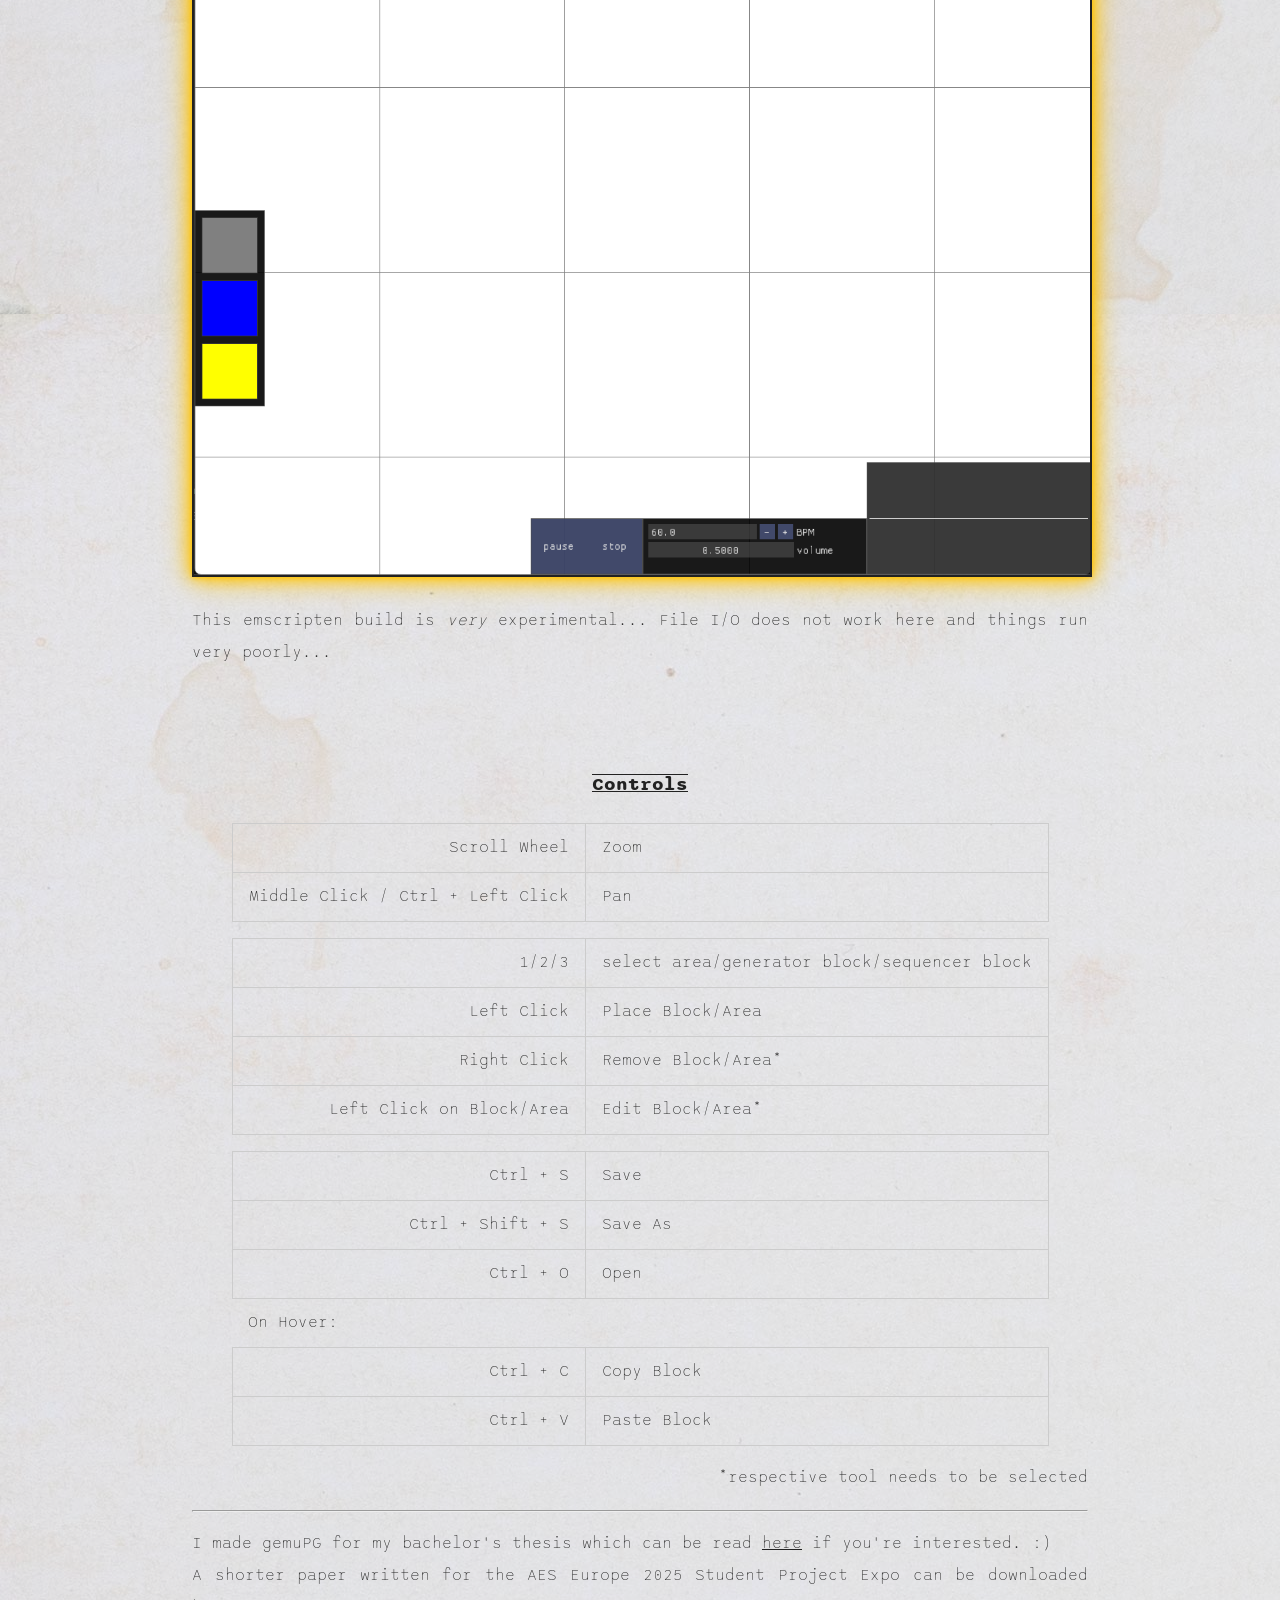
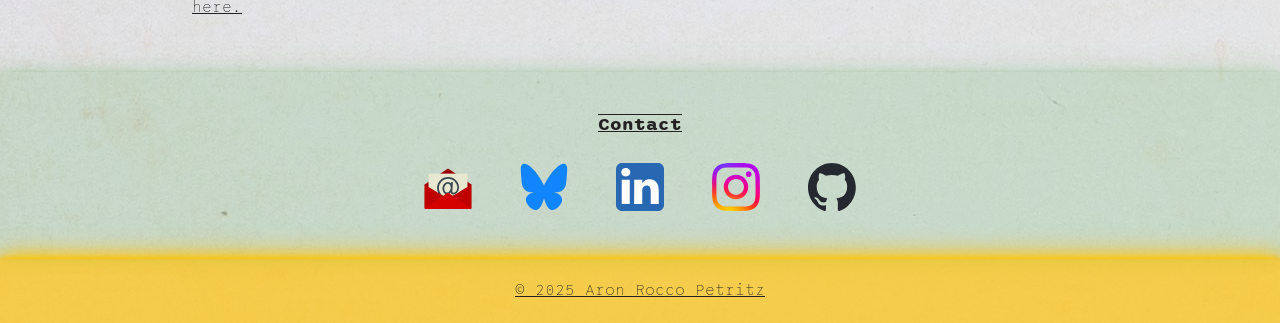
==== commit f49c7c6c: "diedruckeridee samples, impressum & other small visual changes" ====
--- a/gemupg.html
+++ b/gemupg.html
@@ -138,24 +138,9 @@
         </section>
         <section class="segment" id="demo">
             <h3>Try it out!</h3>
-            <canvas class="emscripten" id="canvas" oncontextmenu="event.preventDefault()" tabindex="-1"></canvas>
-            <script>
-                // Show play button overlay on canvas before click
-                var canvas = document.getElementById('canvas');
-                var ctx = canvas.getContext('2d');
-                ctx.fillRect(0,0,canvas.width, canvas.height);
-
-                var script = document.createElement('script');
-                // Wait for play button canvas click to load gemupg.js
-                document.getElementById('canvas').addEventListener('click', function () {
-                    if (!script.src) {
-                        script.src = 'gemupg/gemupg.js';
-                        document.body.appendChild(script);
-                    }
-                });
-                document.body.appendChild(script);
-            </script>
-            <p>This emscripten build is <i>very</i> experimental... File I/O does not work here and things might hang or run poorly...</p>
+            <a target="_blank" rel="noopener noreferrer" href="gemupg/try.html"><img src="gemupg/placeholder.png"></a>
+            <p>This emscripten build is <i>very</i> experimental... File I/O does not work here and things run very
+                poorly...</p>
         </section>
         <section class="segment" id="controls">
             <h3>Controls</h3>
@@ -217,7 +202,9 @@
 
             <hr>
             <p>I made gemuPG for my bachelor's thesis which can be read <a href="documents/gemupg.pdf"
-                    target="_blank">here</a> if you're interested. :)</p>
+                    target="_blank">here</a> if you're interested. :)<br>
+                A shorter paper written for the AES Europe 2025 Student Project Expo can be downloaded <a
+                    href="documents/gemupg-aes.pdf" target="_blank">here.</a></p>
         </section>
     </main>
 
@@ -237,8 +224,7 @@
         </ul>
     </section>
     <footer>
-        <a href="https://www.aronrocco.at">© 2025 Aron Rocco Petritz
-        </a>
+        <a href="https://www.aronrocco.at">© 2025 Aron Rocco Petritz</a>
     </footer>
 </body>
 
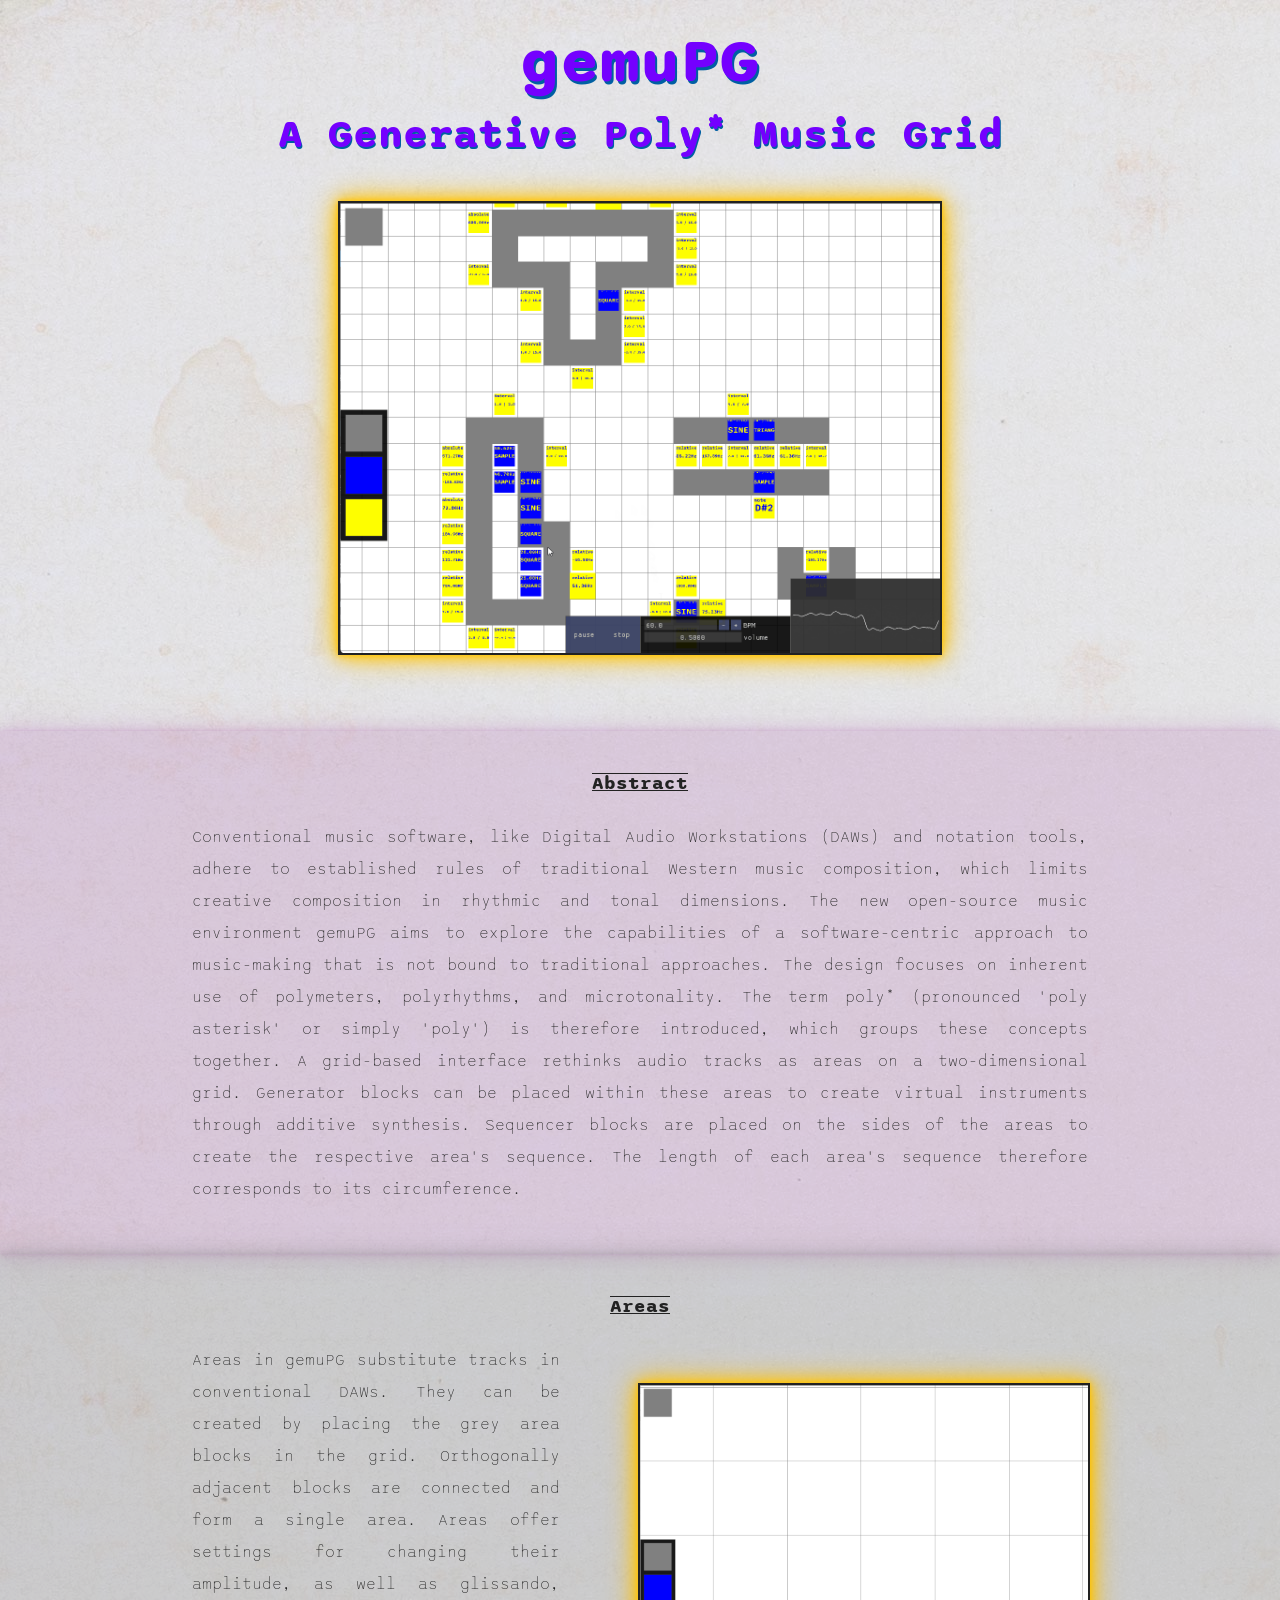
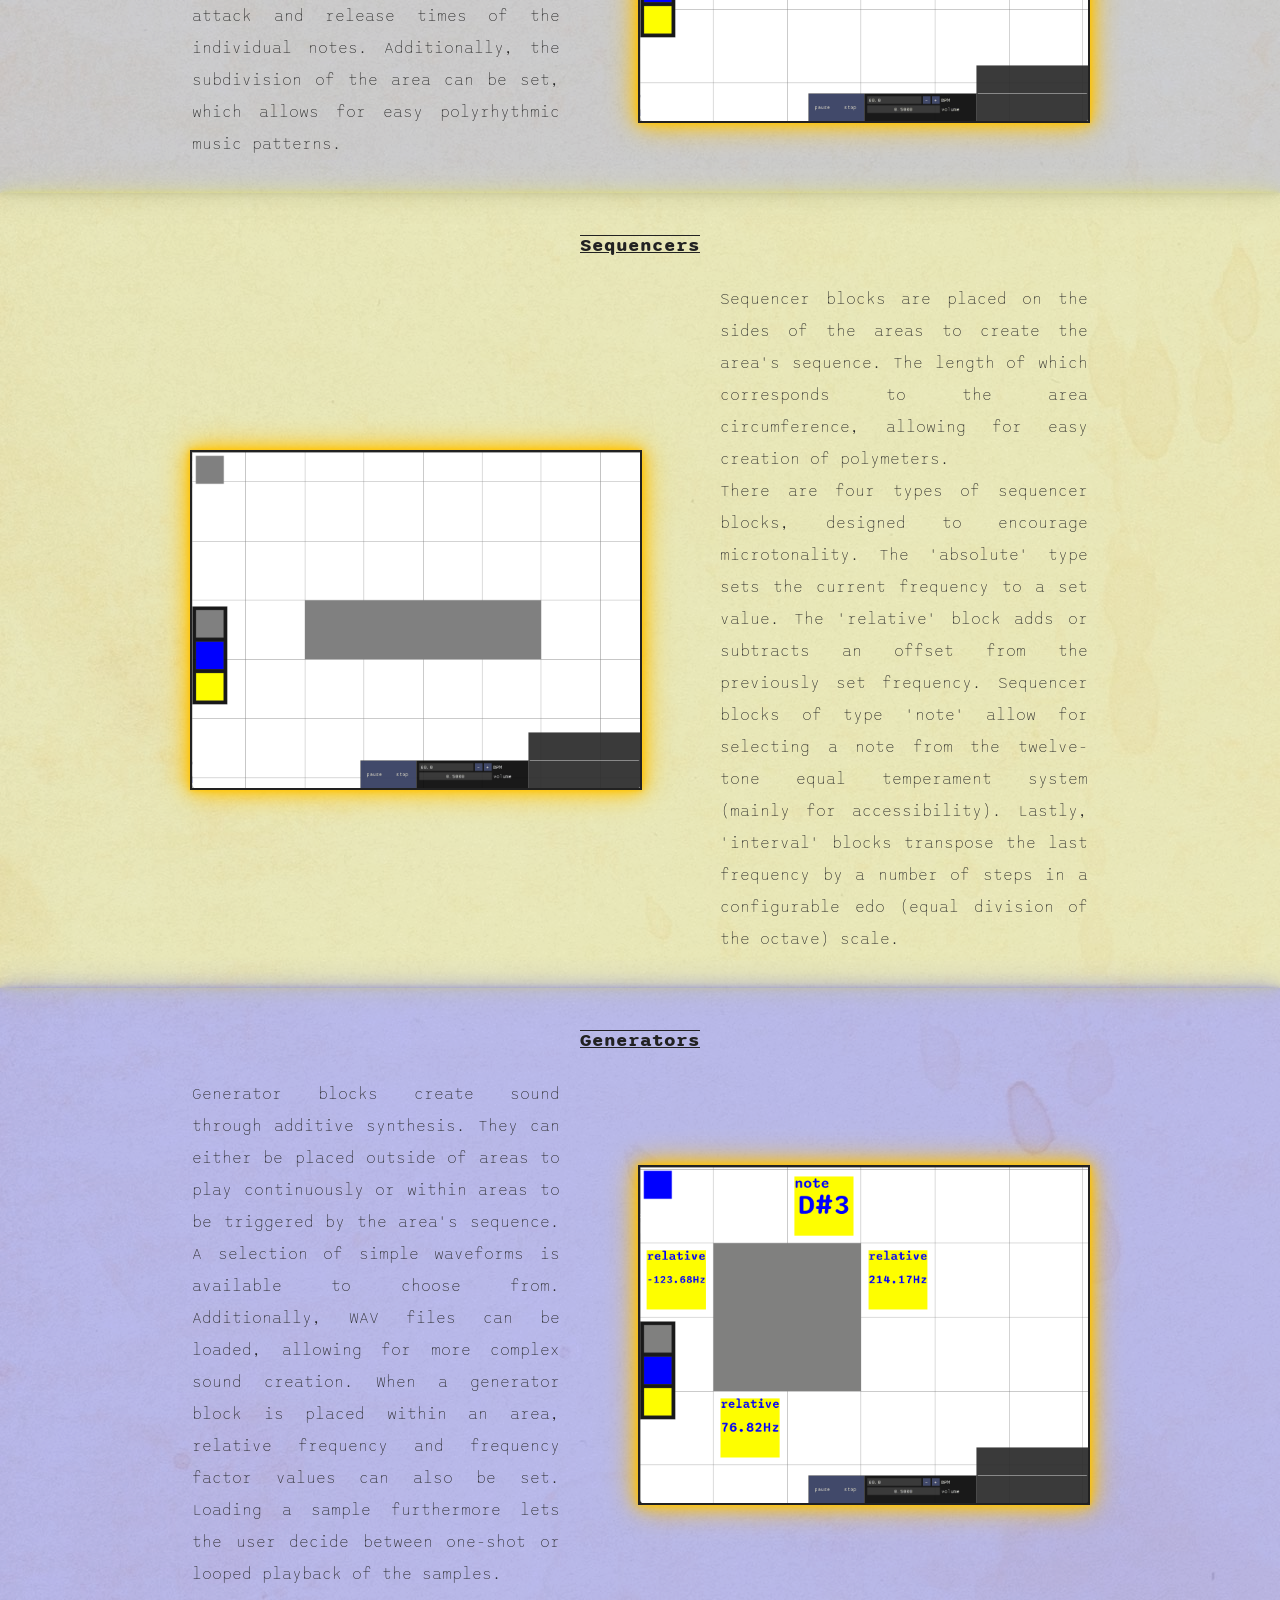
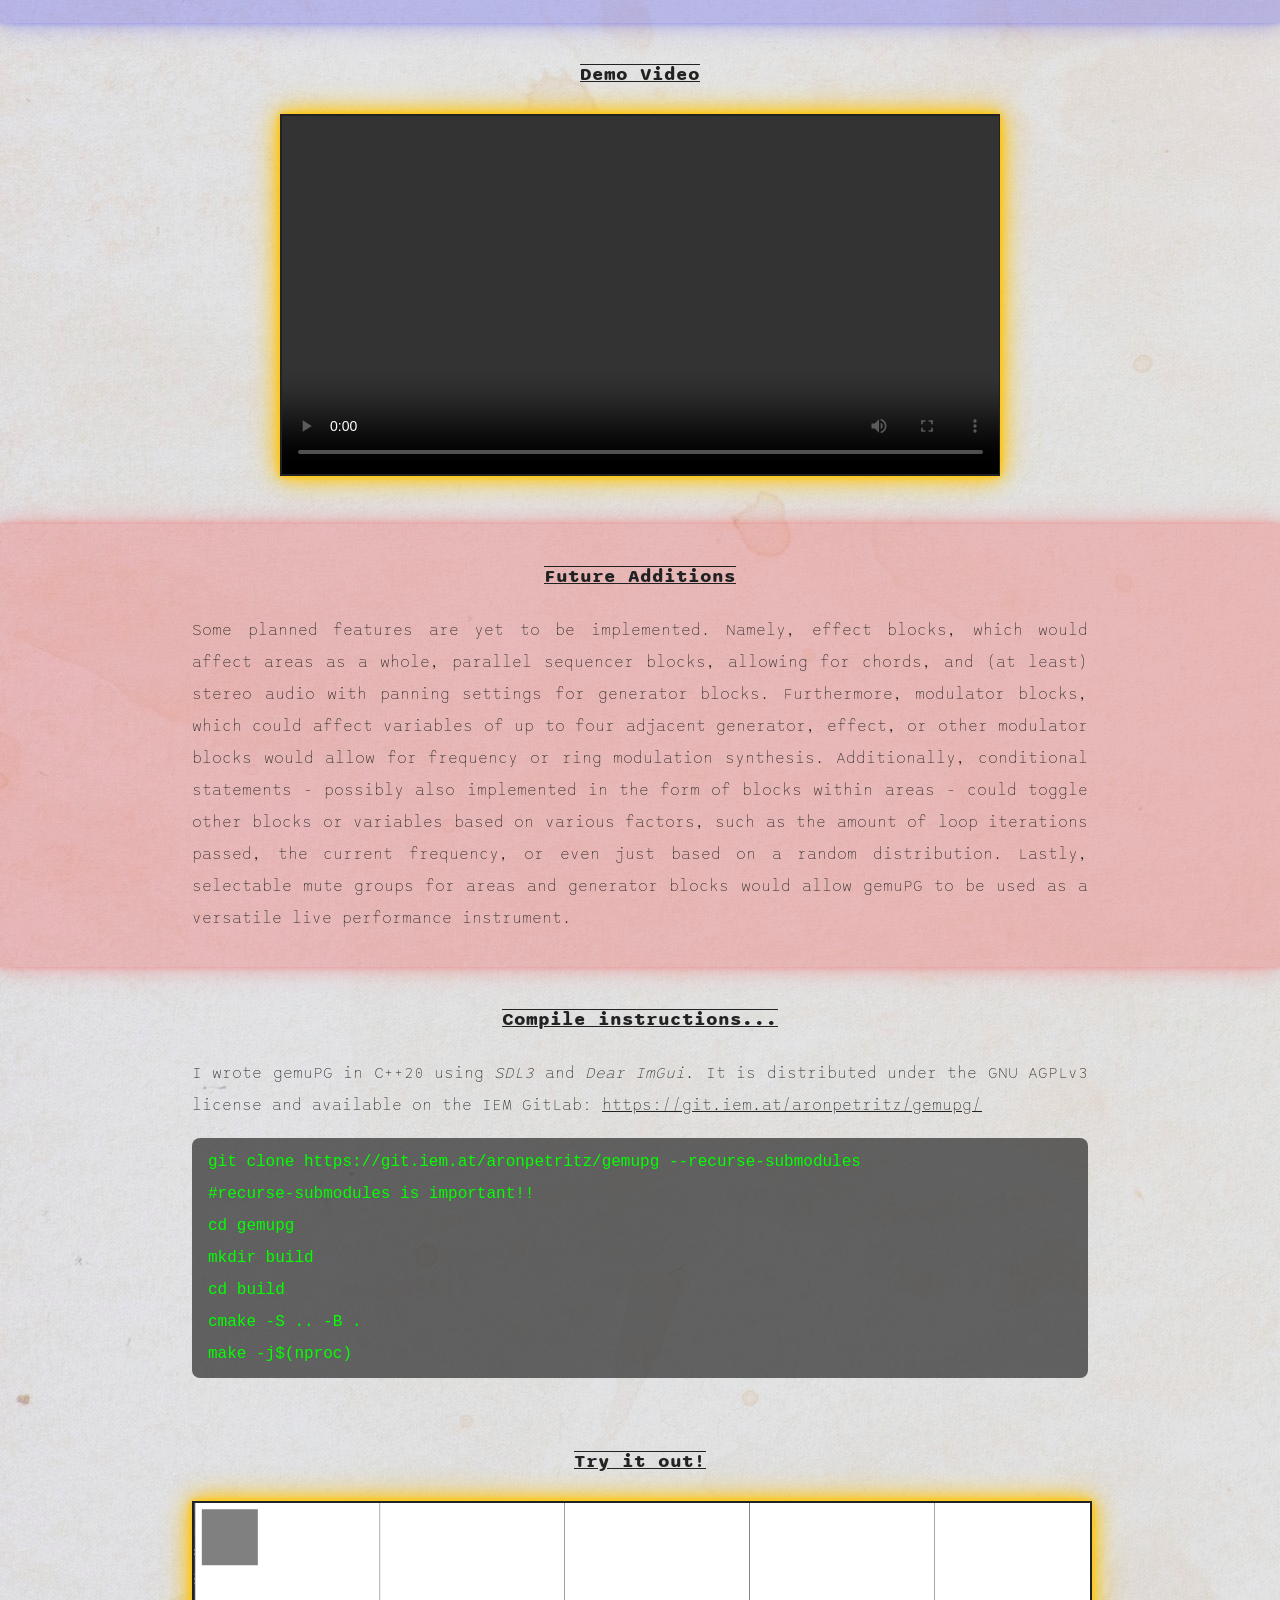
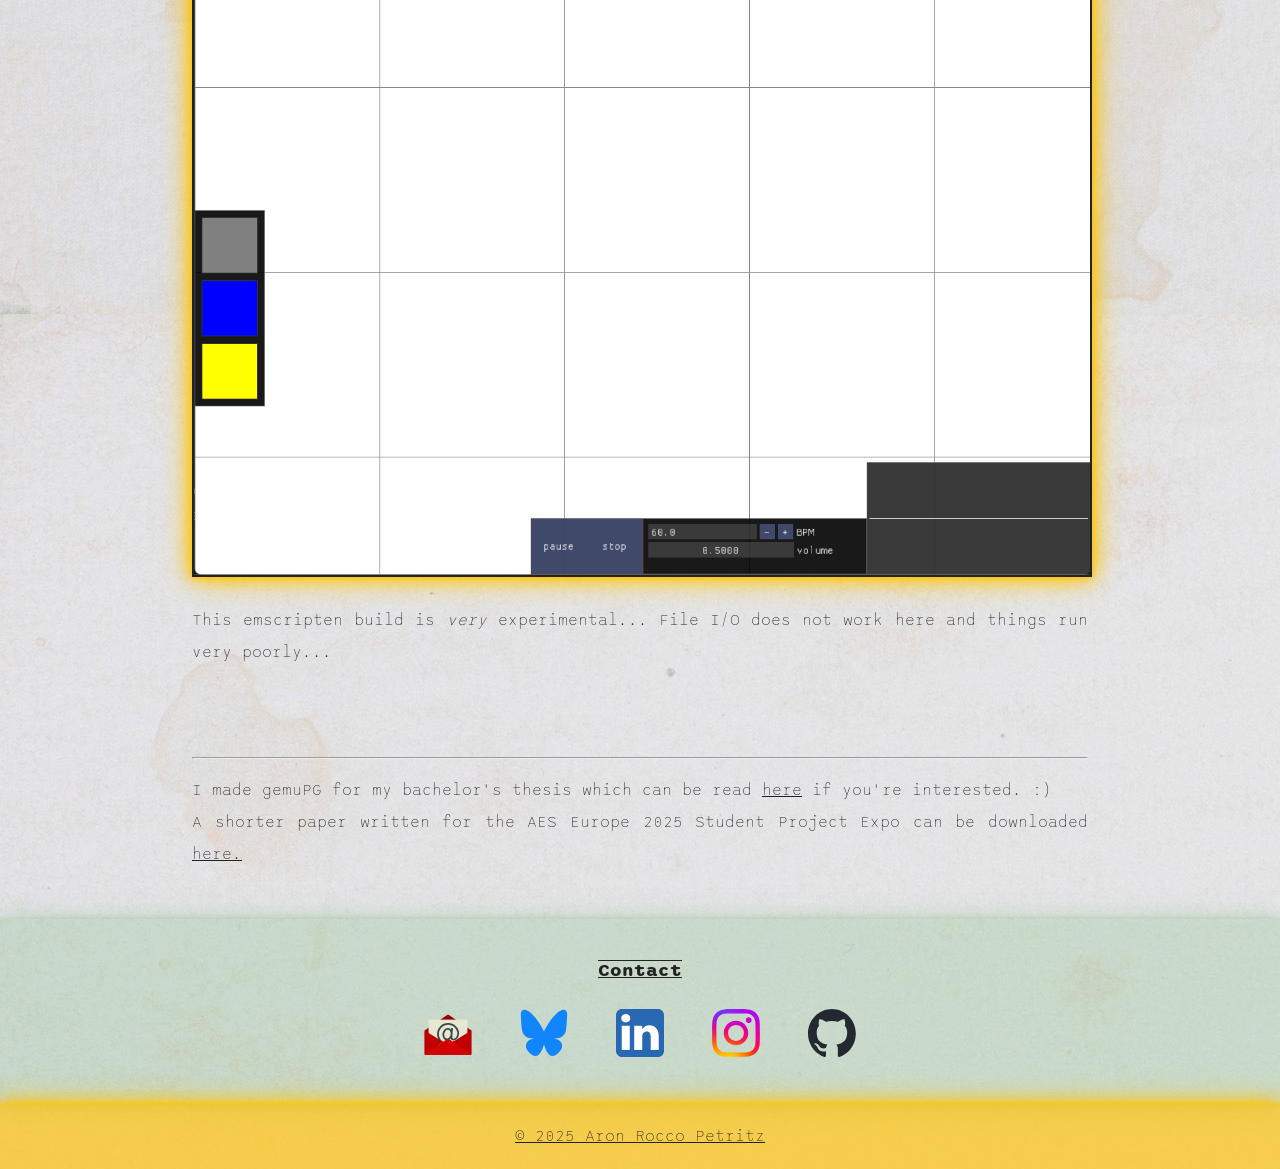
==== commit 9ae4530b: "updated webasm gemupg page and added more me pics" ====
--- a/gemupg.html
+++ b/gemupg.html
@@ -142,64 +142,7 @@
             <p>This emscripten build is <i>very</i> experimental... File I/O does not work here and things run very
                 poorly...</p>
         </section>
-        <section class="segment" id="controls">
-            <h3>Controls</h3>
-            <table>
-                <tr>
-                    <td style="text-align: right;">Scroll Wheel</td>
-                    <td style="text-align: left;">Zoom</td>
-                </tr>
-                <tr>
-                    <td style="text-align: right;">Middle Click / Ctrl + Left Click</td>
-                    <td style="text-align: left;">Pan</td>
-                </tr>
-                <td style="border: 3px" colspan="2" style="text-align: center;"></td>
-                <tr>
-                    <td style="text-align: right;">1/2/3</td>
-                    <td style="text-align: left;">select area/generator block/sequencer block</td>
-                </tr>
-                <tr>
-                    <td style="text-align: right;">Left Click</td>
-                    <td style="text-align: left;">Place Block/Area</td>
-                </tr>
-                <tr>
-                    <td style="text-align: right;">Right Click</td>
-                    <td style="text-align: left;">Remove Block/Area*</td>
-                </tr>
-                <tr>
-                    <td style="text-align: right;">Left Click on Block/Area</td>
-                    <td style="text-align: left;">Edit Block/Area*
-                    </td>
-                </tr>
-                <tr>
-                    <td style="border: 3px" colspan="2" style="text-align: center;"></td>
-                </tr>
-                <tr>
-                    <td style="text-align: right;">Ctrl + S</td>
-                    <td style="text-align: left;">Save</td>
-                </tr>
-                <tr>
-                    <td style="text-align: right;">Ctrl + Shift + S</td>
-                    <td style="text-align: left;">Save As</td>
-                </tr>
-                <tr>
-                    <td style="text-align: right;">Ctrl + O</td>
-                    <td style="text-align: left;">Open</td>
-                </tr>
-                <tr>
-                    <td style="border: 3px" colspan="2" style="text-align: center;">On Hover:</td>
-                </tr>
-                <tr>
-                    <td style="text-align: right;">Ctrl + C</td>
-                    <td style="text-align: left;">Copy Block</td>
-                </tr>
-                <tr>
-                    <td style="text-align: right;">Ctrl + V</td>
-                    <td style="text-align: left;">Paste Block</td>
-                </tr>
-            </table>
-            <p style="text-align: right;">*respective tool needs to be selected</p>
-
+        <section class="segment">
             <hr>
             <p>I made gemuPG for my bachelor's thesis which can be read <a href="documents/gemupg.pdf"
                     target="_blank">here</a> if you're interested. :)<br>
--- a/style_gemupg.css
+++ b/style_gemupg.css
@@ -95,7 +95,7 @@
     display: block;
     margin-left: auto;
     margin-right: auto;
-    width: min(1280px,90%);
+    width: min(1280px, 90%);
     height: fit-content;
     border: 2px solid #222;
     box-shadow: #ffc200 0 0 5px, #ffc200 0 0 15px, #ffc200 0 0 30px;
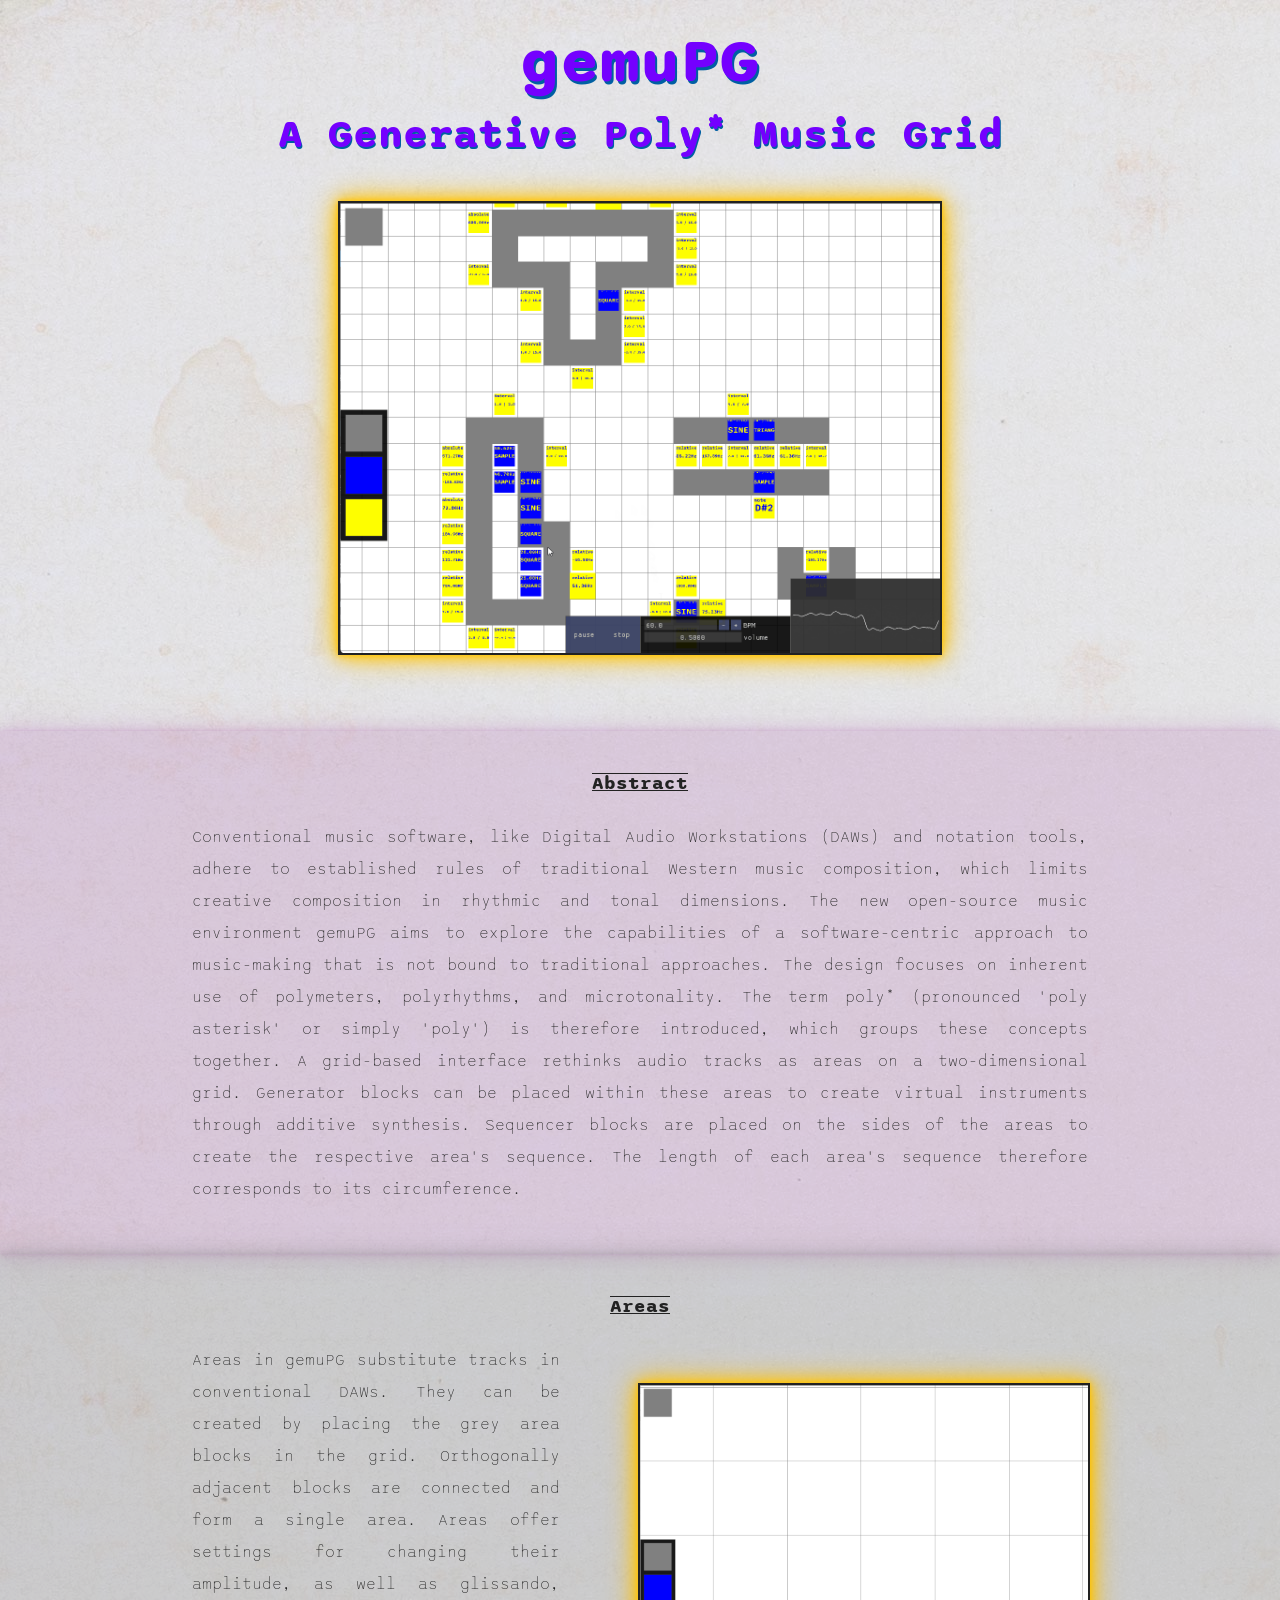
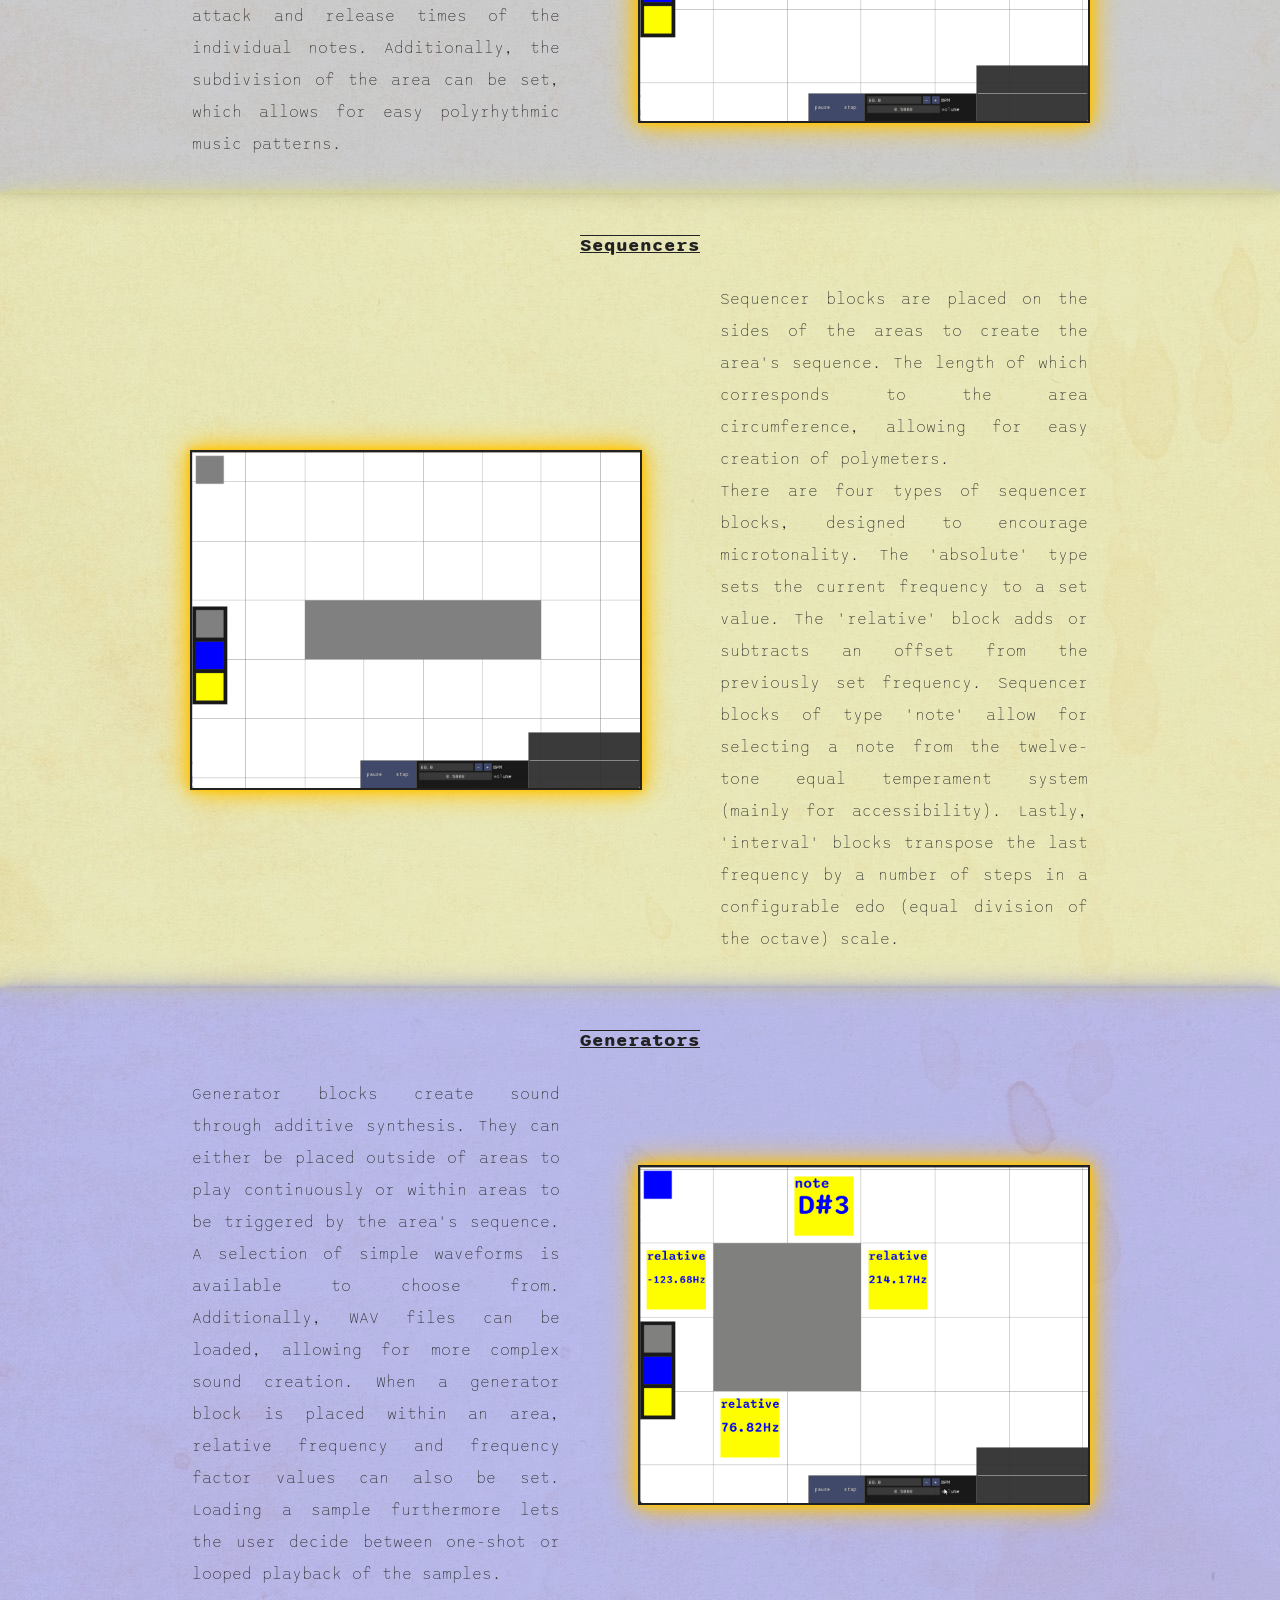
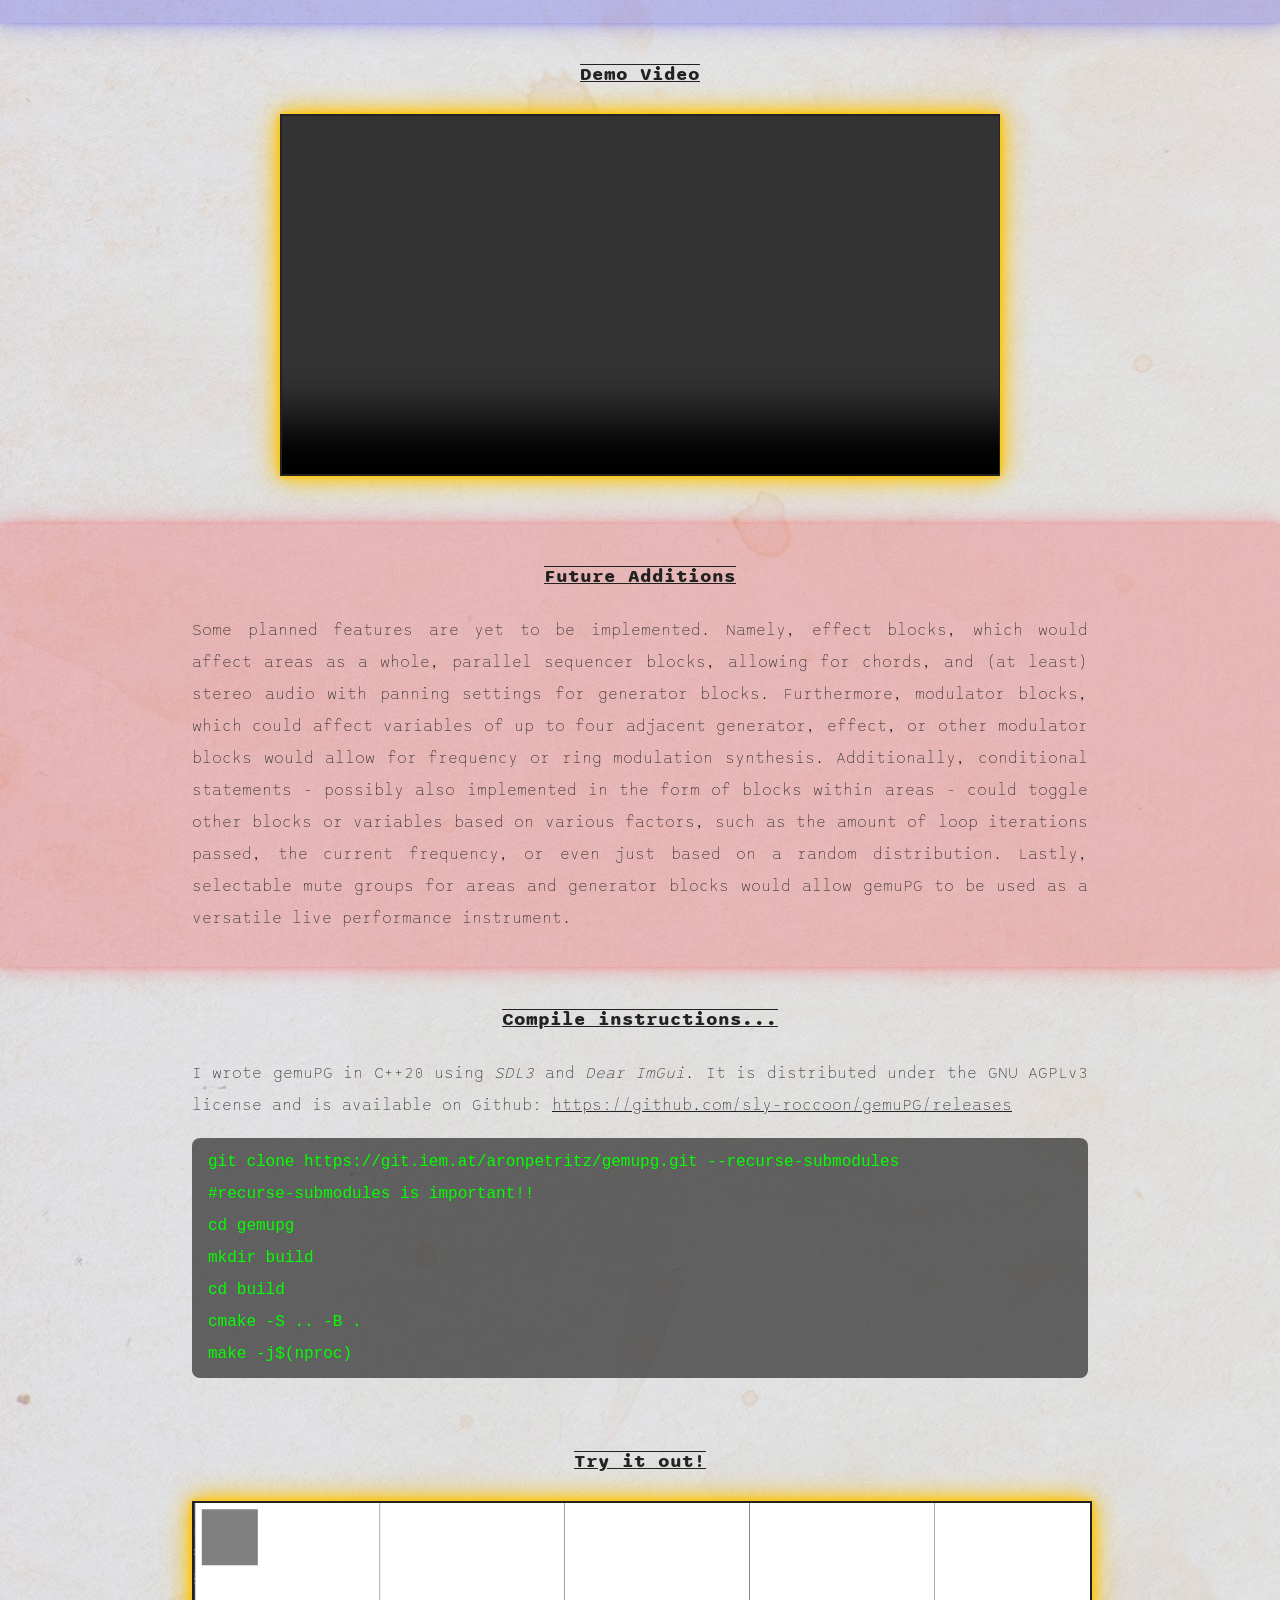
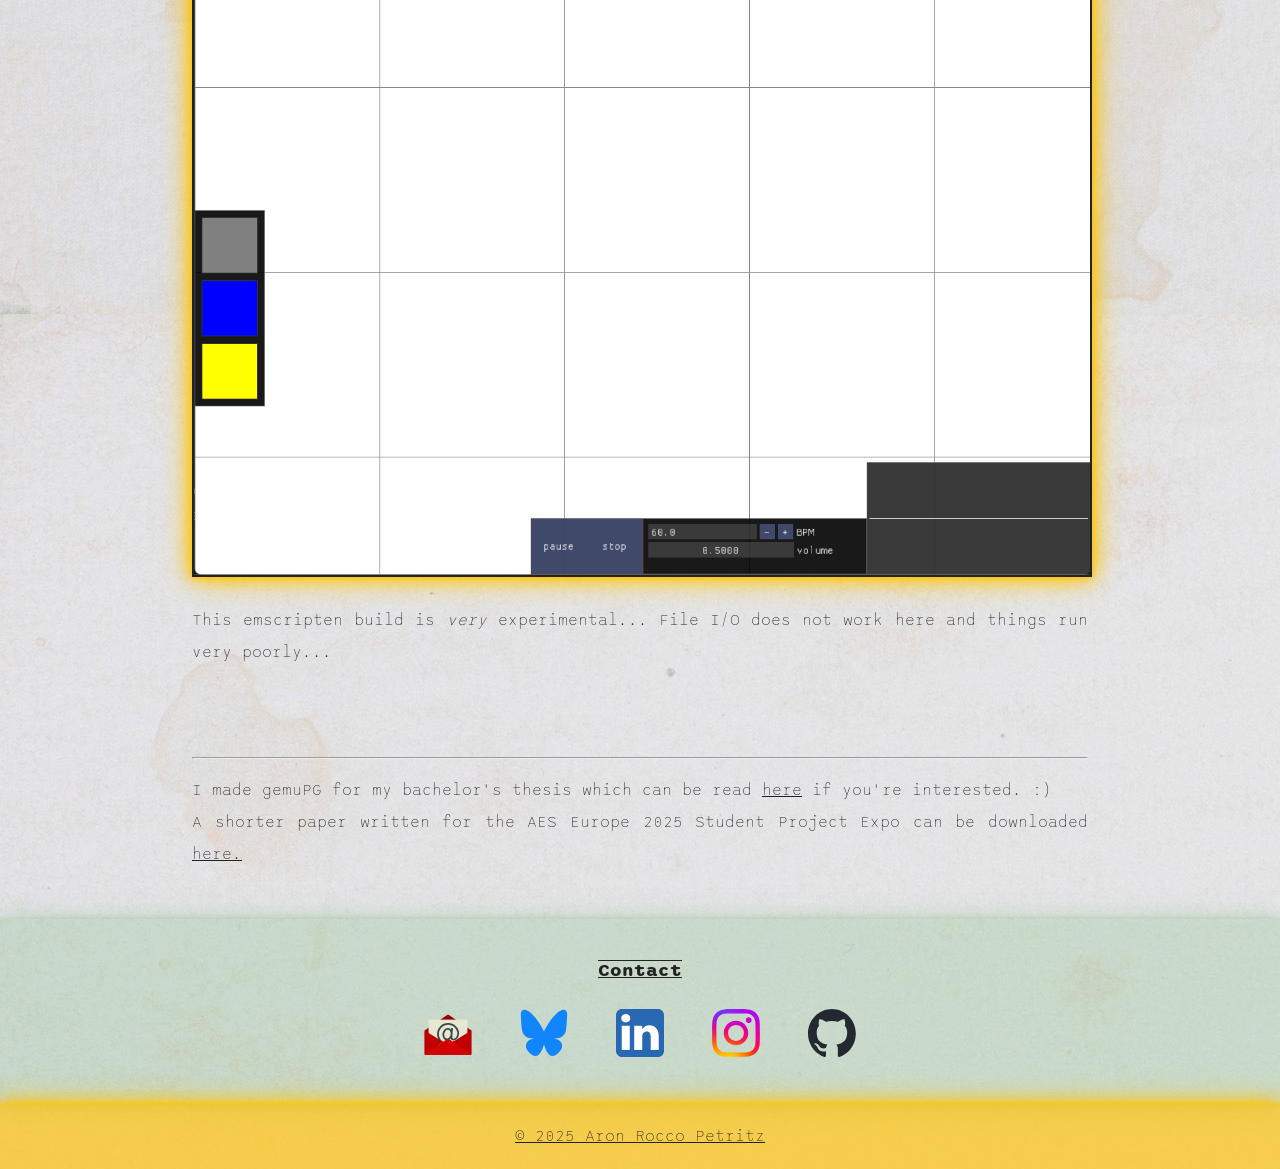
==== commit ded1161b: "updated gemupg to reflect changes on github" ====
--- a/gemupg.html
+++ b/gemupg.html
@@ -122,11 +122,12 @@
         <section class="segment">
             <h3>Compile instructions...</h3>
             <p>I wrote gemuPG in C++20 using <i>SDL3</i> and <i>Dear ImGui</i>. It is distributed under the GNU
-                AGPLv3 license and available on the IEM GitLab:
-                <a href="https://git.iem.at/aronpetritz/gemupg/">https://git.iem.at/aronpetritz/gemupg/</a><br>
+                AGPLv3 license and is available on Github:
+                <a
+                    href="https://github.com/sly-roccoon/gemuPG/releases">https://github.com/sly-roccoon/gemuPG/releases</a><br>
             <div>
                 <code>
-                        git clone https://git.iem.at/aronpetritz/gemupg --recurse-submodules<br>
+                        git clone https://git.iem.at/aronpetritz/gemupg.git --recurse-submodules<br>
                         #recurse-submodules is important!! <br>
                         cd gemupg <br>
                         mkdir build <br>
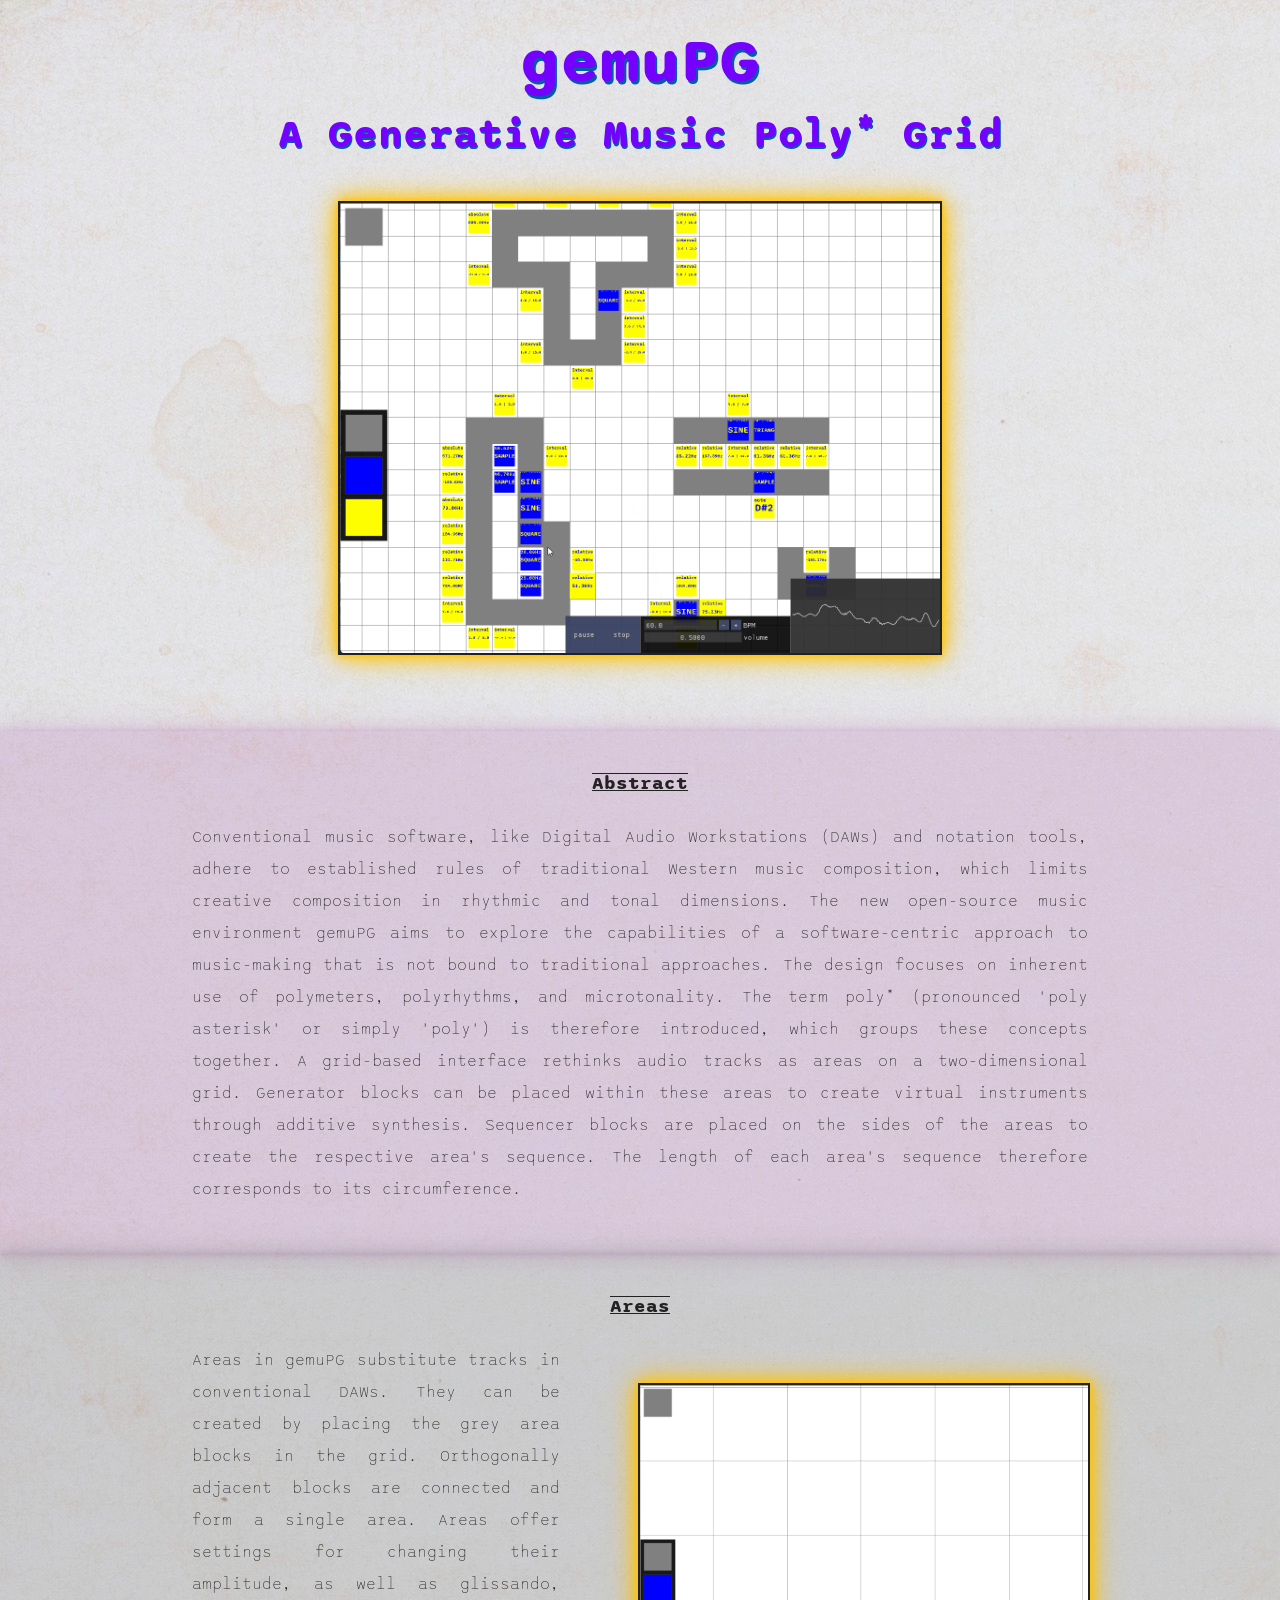
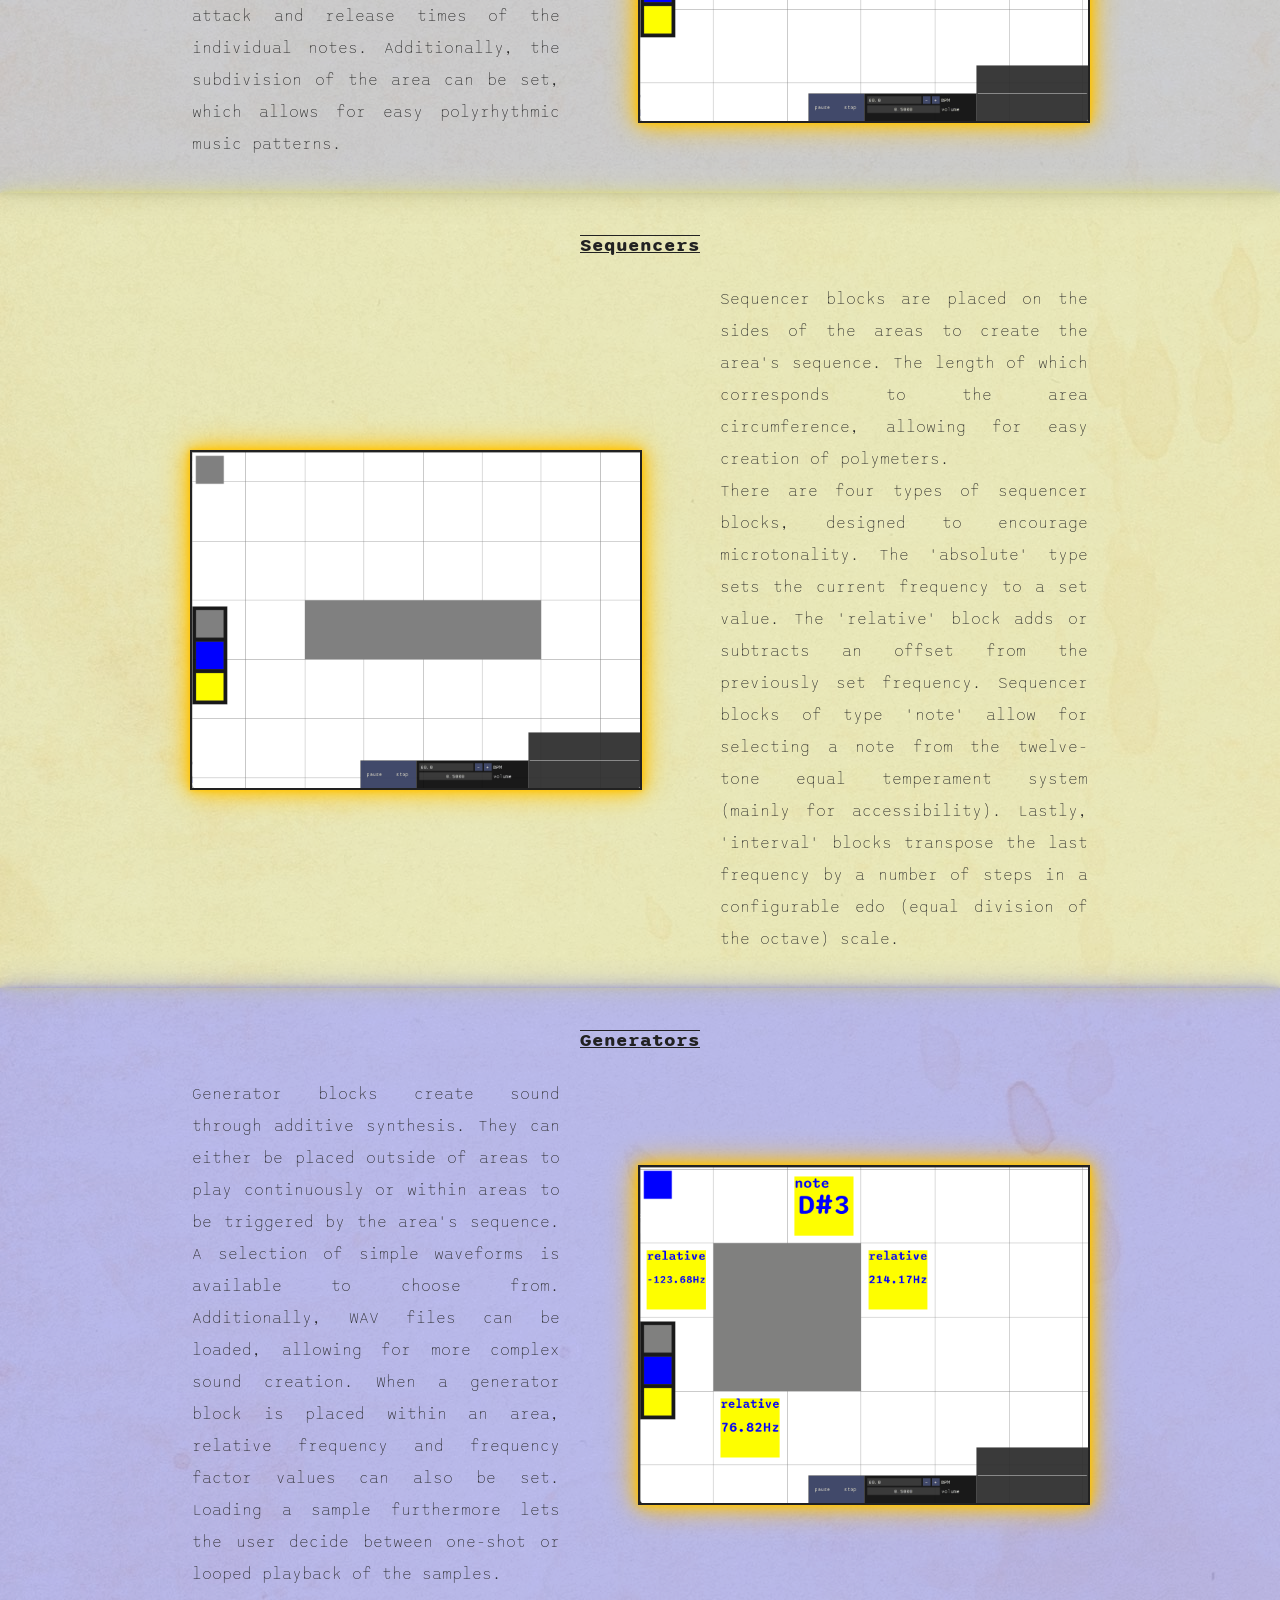
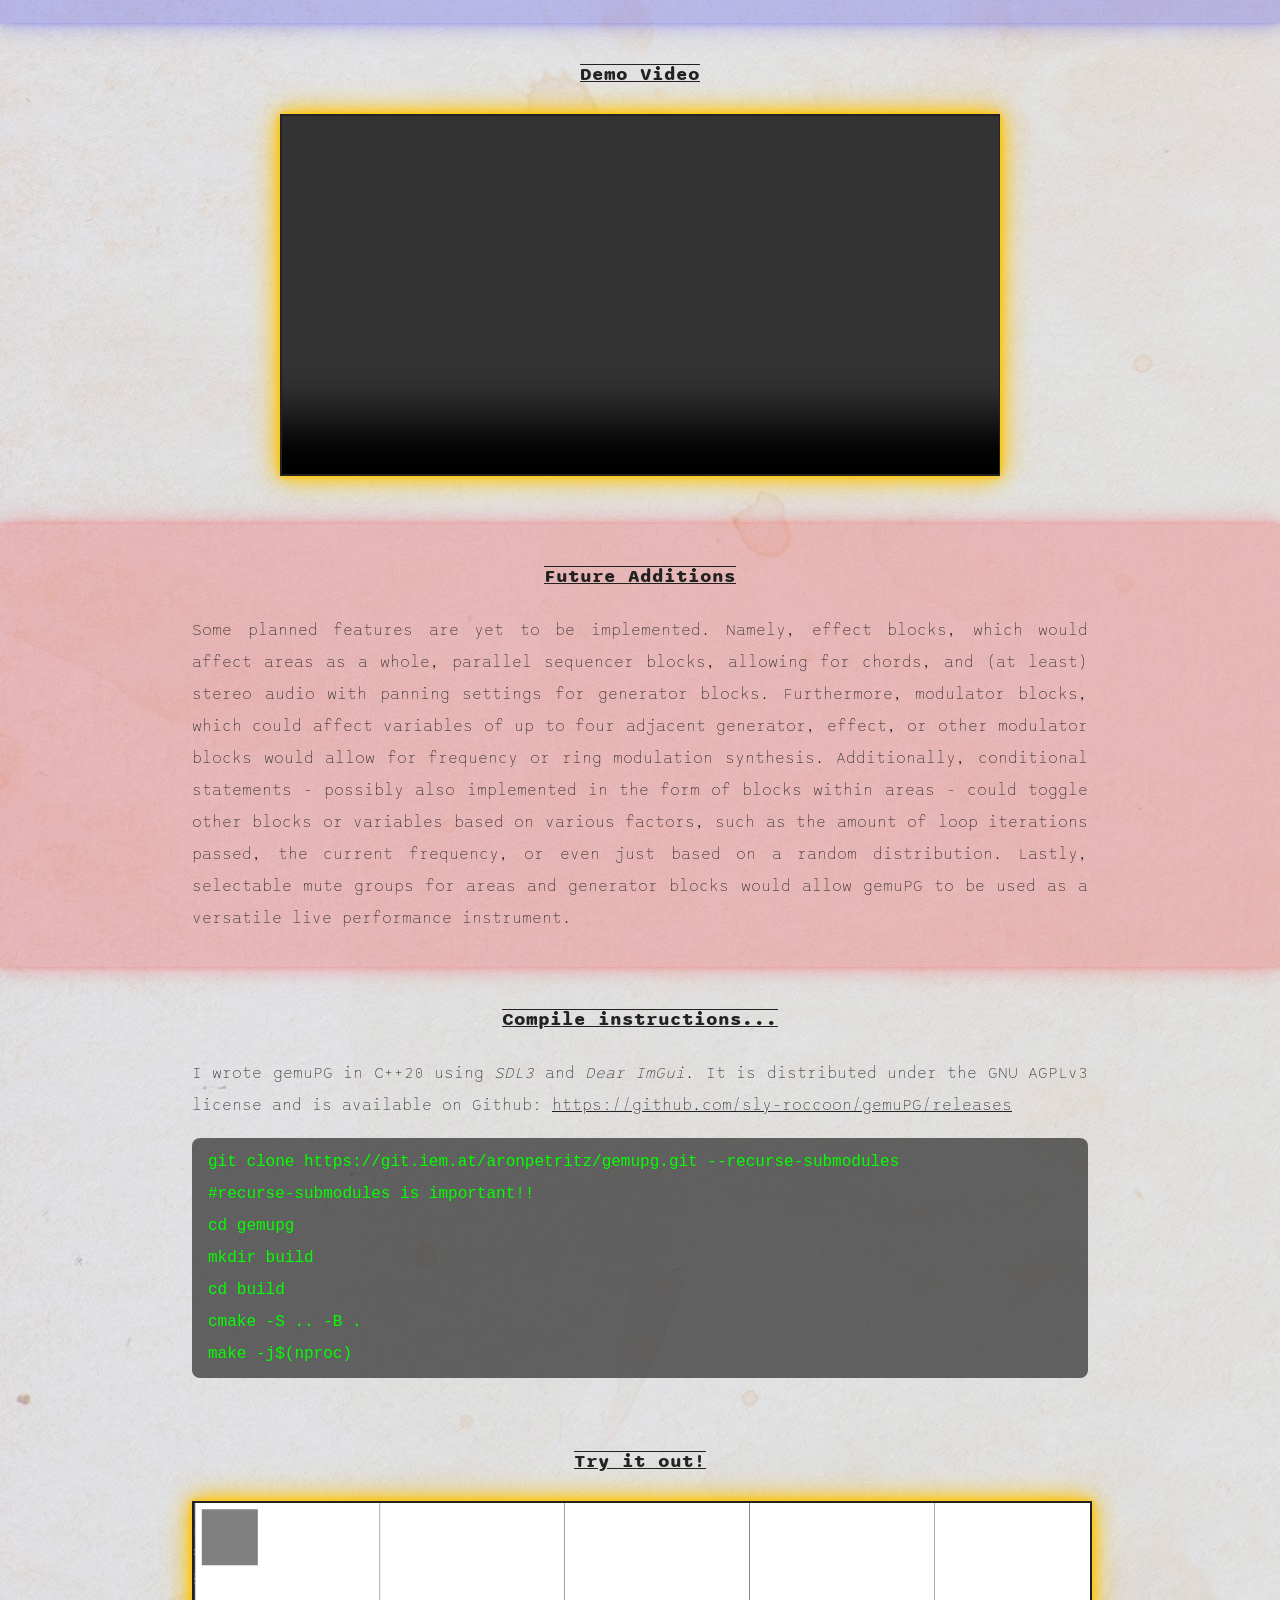
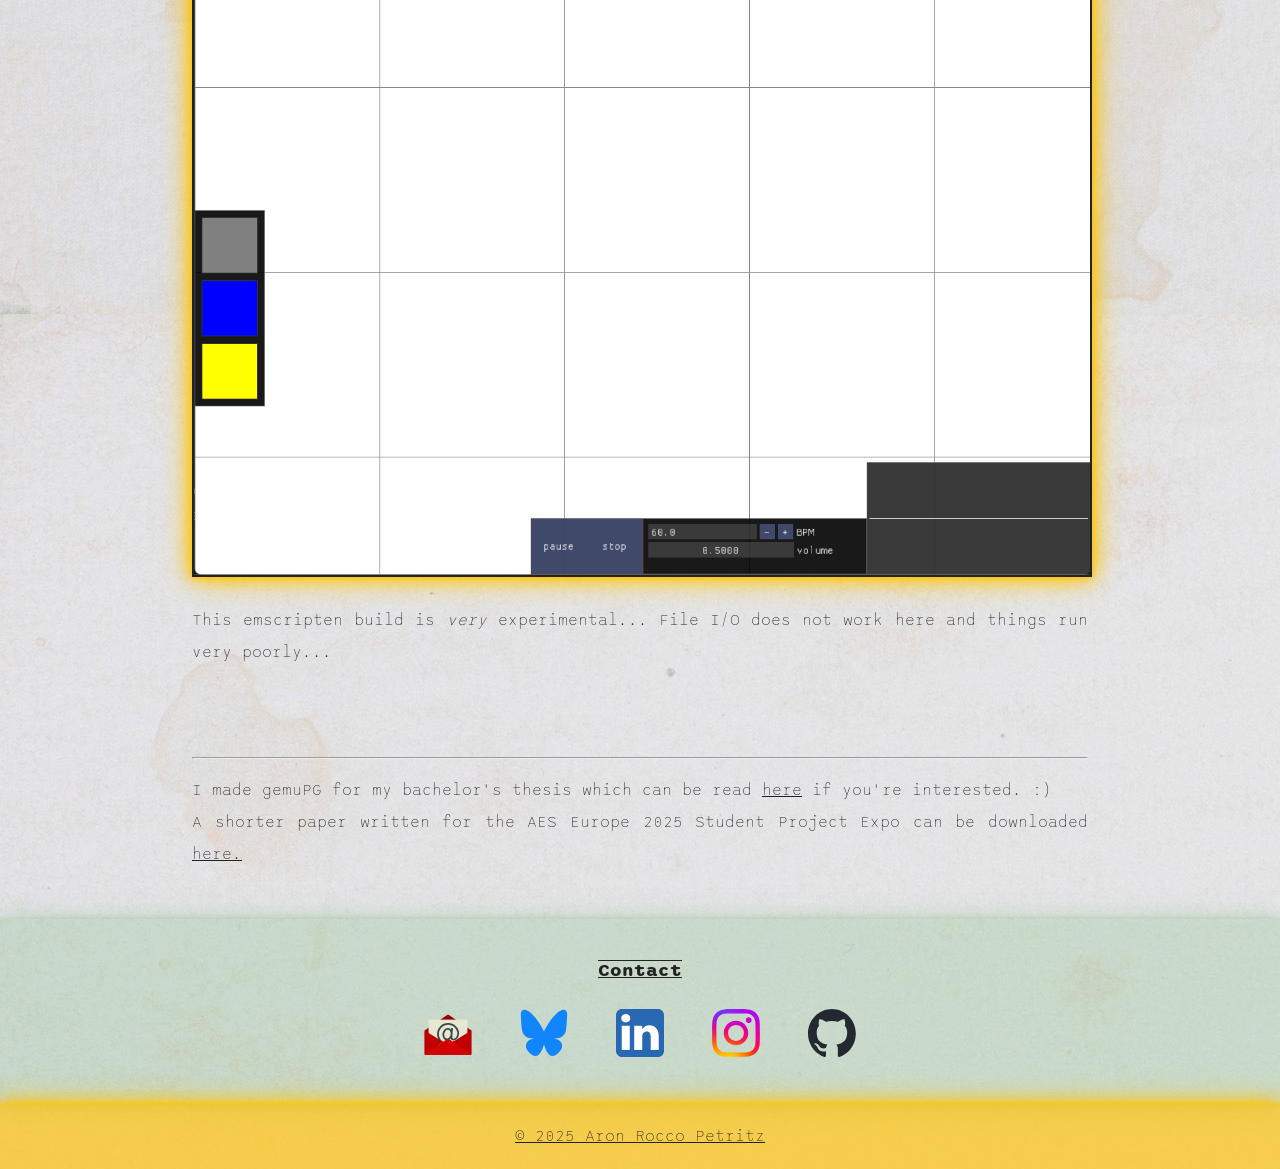
==== commit 4a5e0138: "fixed title of gemupg page" ====
--- a/gemupg.html
+++ b/gemupg.html
@@ -4,7 +4,7 @@
 <head>
     <meta charset="UTF-8">
     <meta name="viewport" content="width=device-width, initial-scale=1.0">
-    <title>gemuPG - A Generative Poly* Music Grid</title>
+    <title>gemuPG - A Generative Music Poly* Grid</title>
     <link rel="stylesheet" href="style_gemupg.css">
     <link rel="icon" href="pictures/gemupg/favicon.bmp" sizes="any" type="image/bmp">
 </head>
@@ -13,7 +13,7 @@
     <main>
         <header>
             <h1>gemuPG</h1>
-            <h2>A Generative Poly* Music Grid</h2>
+            <h2>A Generative Music Poly* Grid</h2>
             <img src="pictures/gemupg/gemupg.gif" alt="gif showing gemuPG in action">
         </header>
         <section class="segment" id="abstract">
@@ -123,8 +123,8 @@
             <h3>Compile instructions...</h3>
             <p>I wrote gemuPG in C++20 using <i>SDL3</i> and <i>Dear ImGui</i>. It is distributed under the GNU
                 AGPLv3 license and is available on Github:
-                <a
-                    href="https://github.com/sly-roccoon/gemuPG/releases">https://github.com/sly-roccoon/gemuPG/releases</a><br>
+                <a href="https://github.com/sly-roccoon/gemuPG/releases"
+                    target="_blank">https://github.com/sly-roccoon/gemuPG/releases</a><br>
             <div>
                 <code>
                         git clone https://git.iem.at/aronpetritz/gemupg.git --recurse-submodules<br>
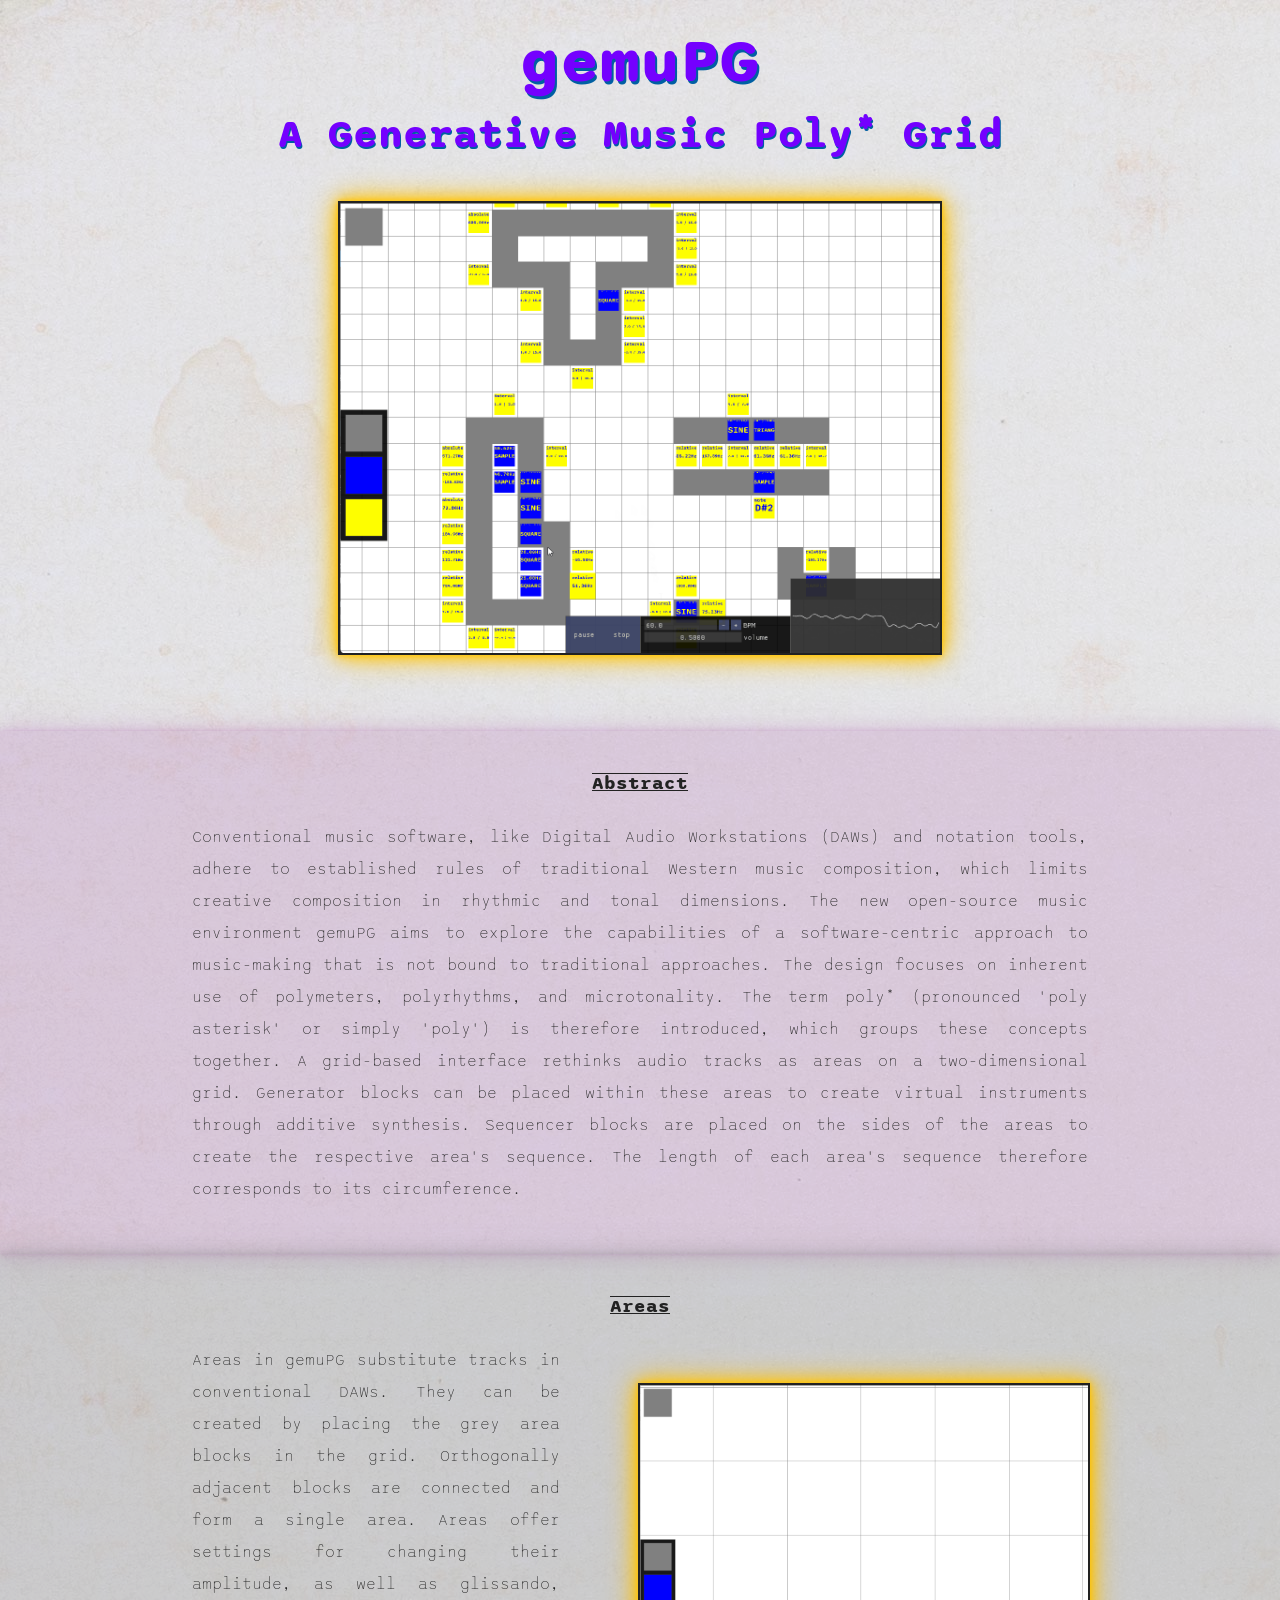
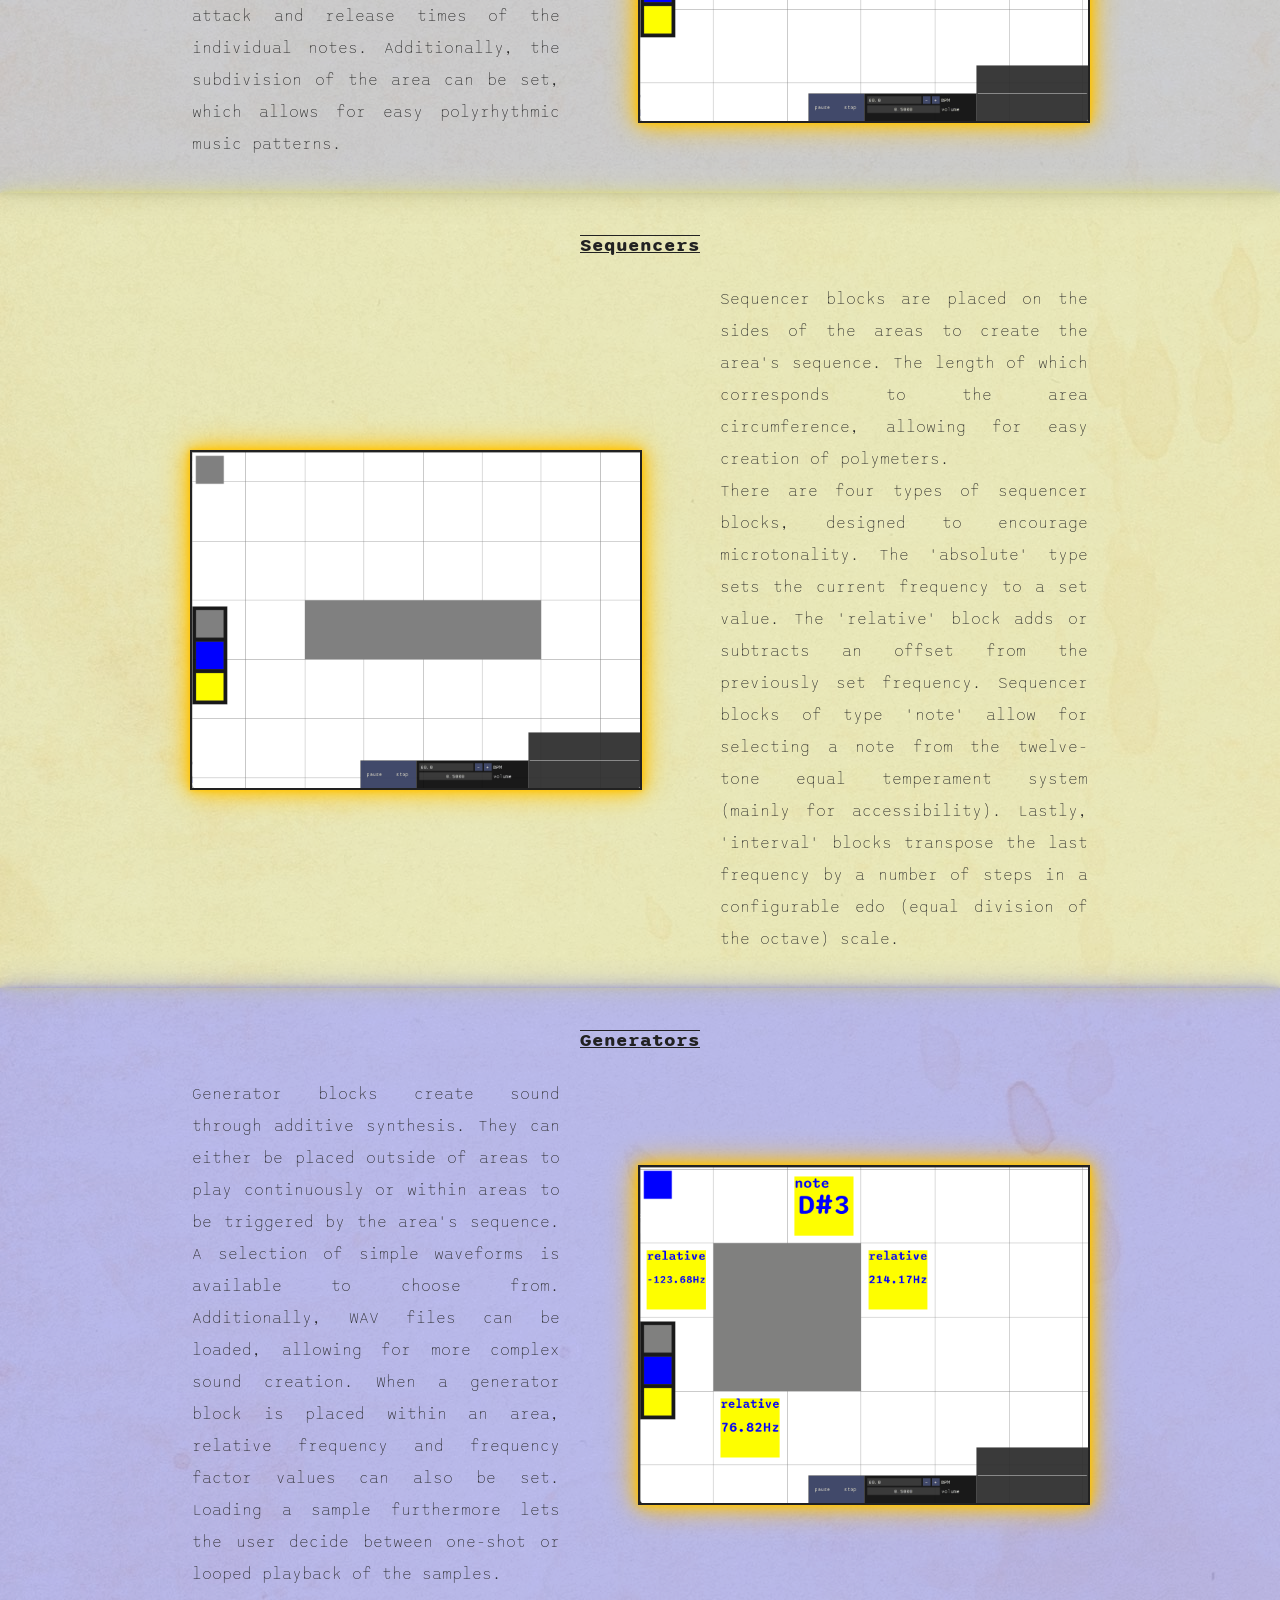
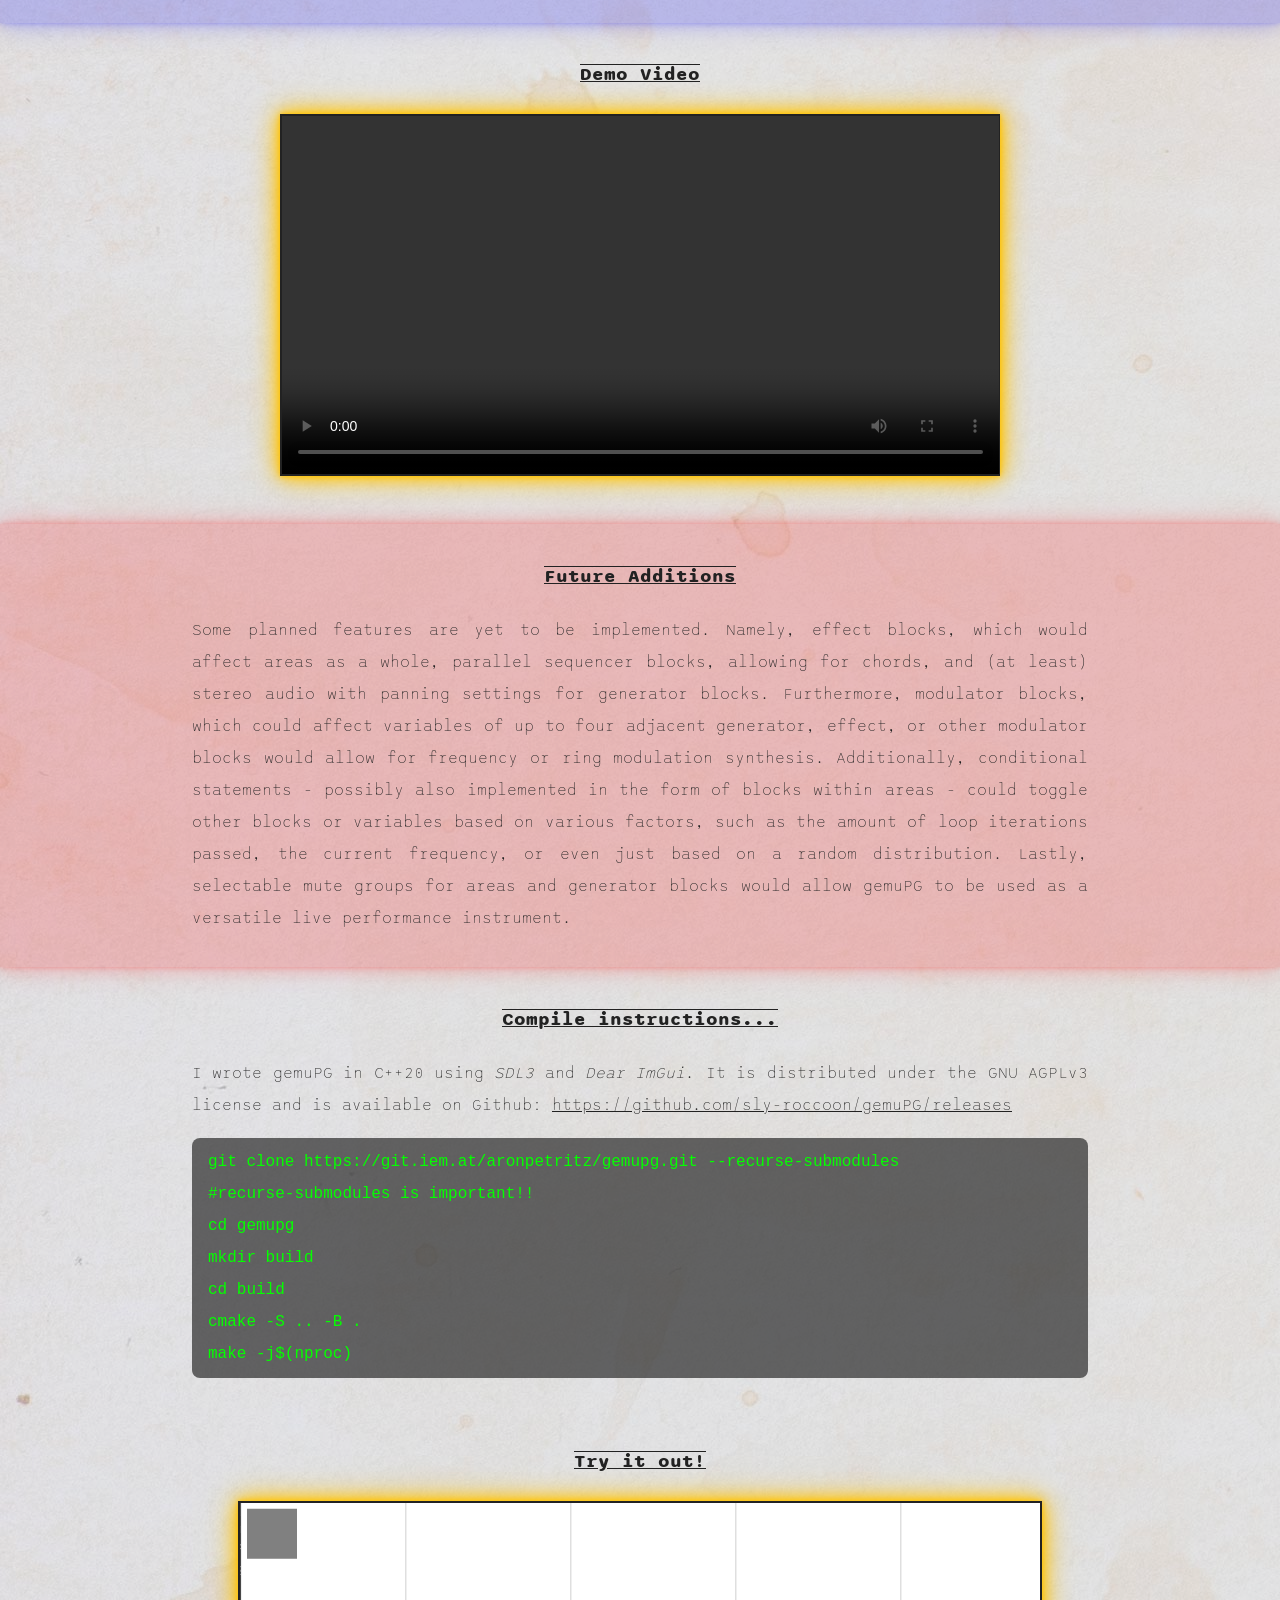
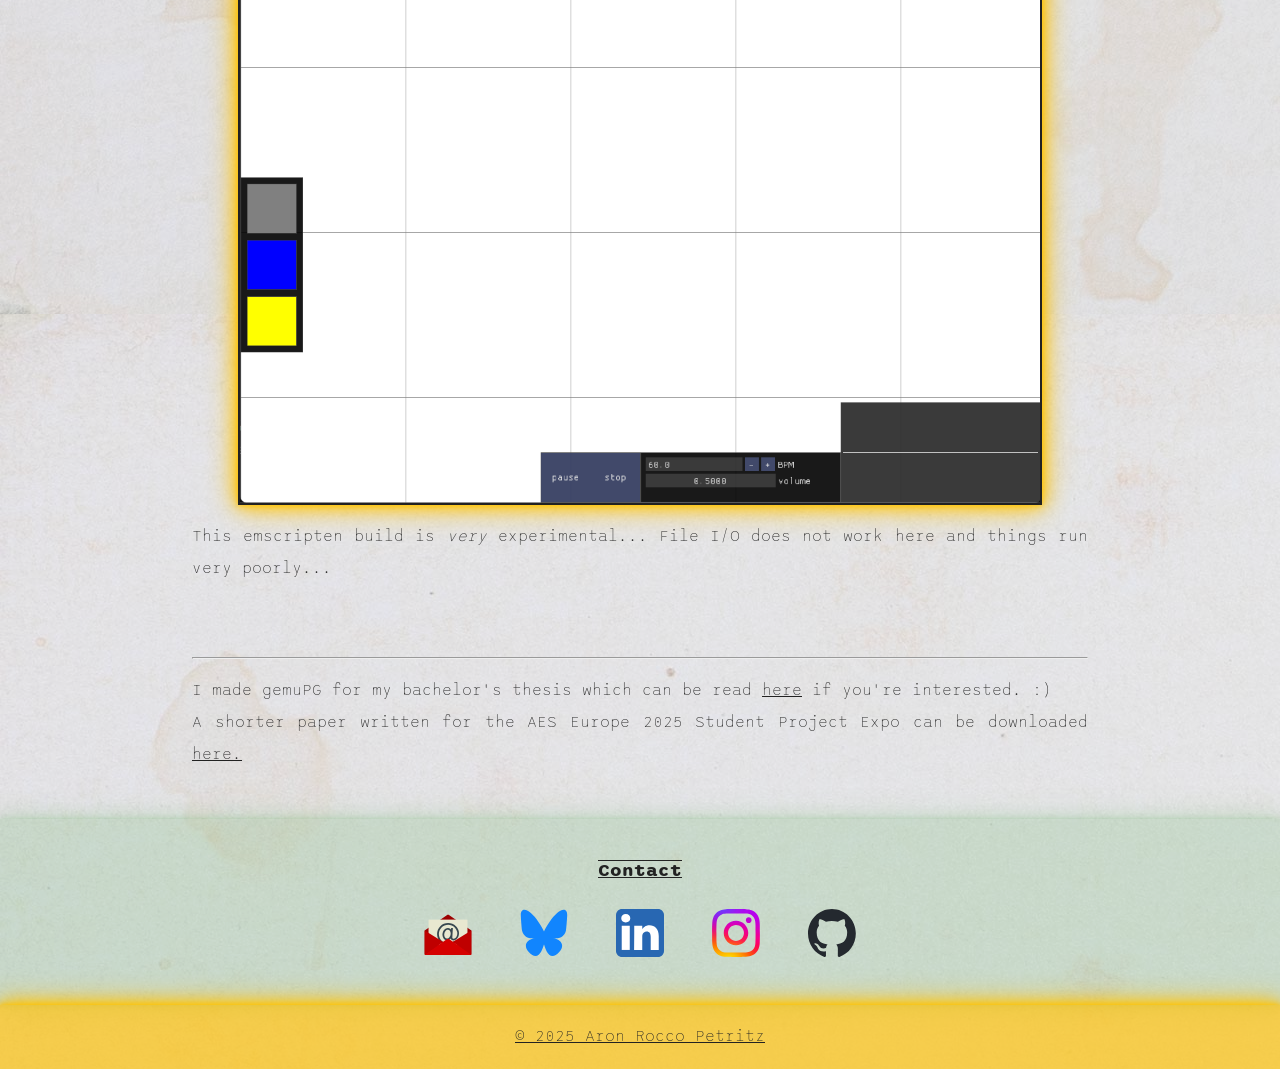
==== commit 71e24ac5: "updated to gemupg v0.2.2" ====
--- a/gemupg.html
+++ b/gemupg.html
@@ -137,9 +137,12 @@
                     </code>
             </div>
         </section>
-        <section class="segment" id="demo">
+        <section class="segment">
             <h3>Try it out!</h3>
-            <a target="_blank" rel="noopener noreferrer" href="gemupg/try.html"><img src="gemupg/placeholder.png"></a>
+            <a target="_blank" rel="noopener noreferrer" href="gemupg/try.html">
+                <img src="gemupg/placeholder.png" alt="Try gemuPG"
+                    style="width:max(50%, min(800px, 100%));height:auto;display:block;margin:0 auto;">
+            </a></a>
             <p>This emscripten build is <i>very</i> experimental... File I/O does not work here and things run very
                 poorly...</p>
         </section>
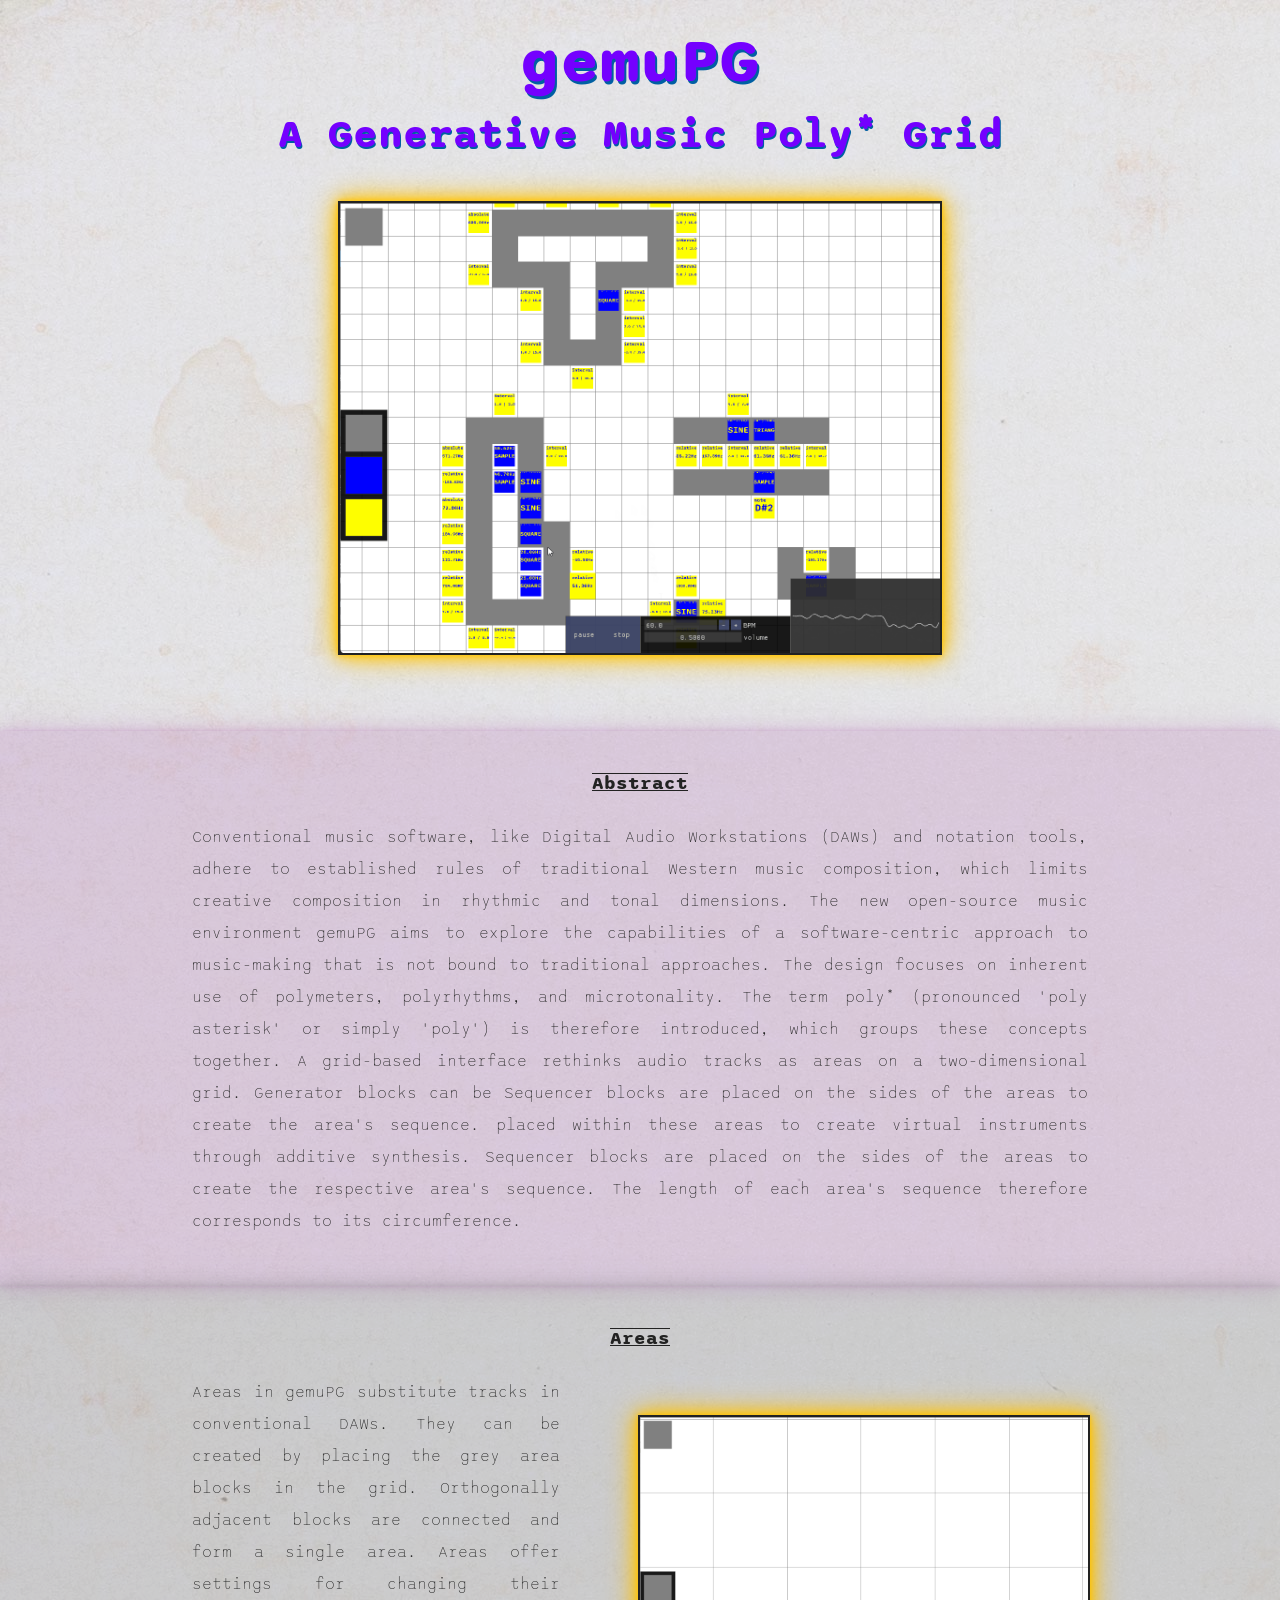
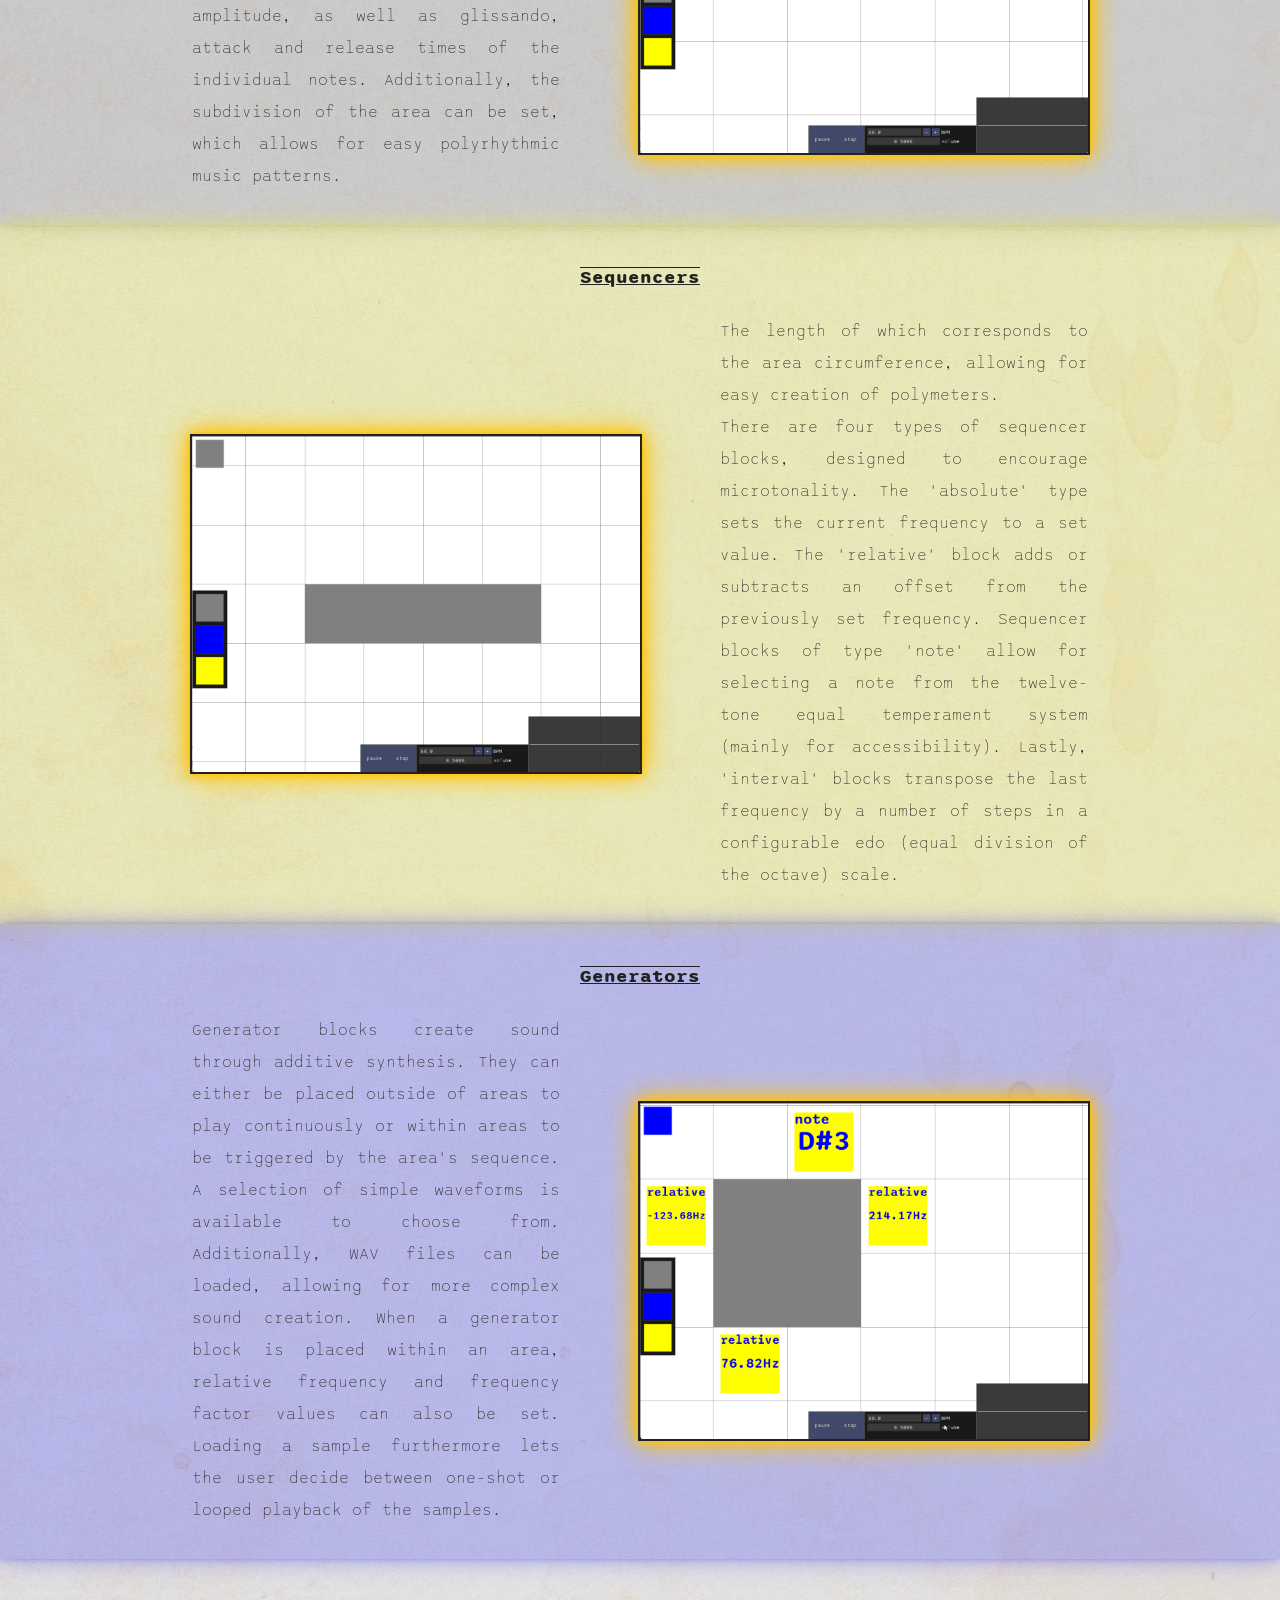
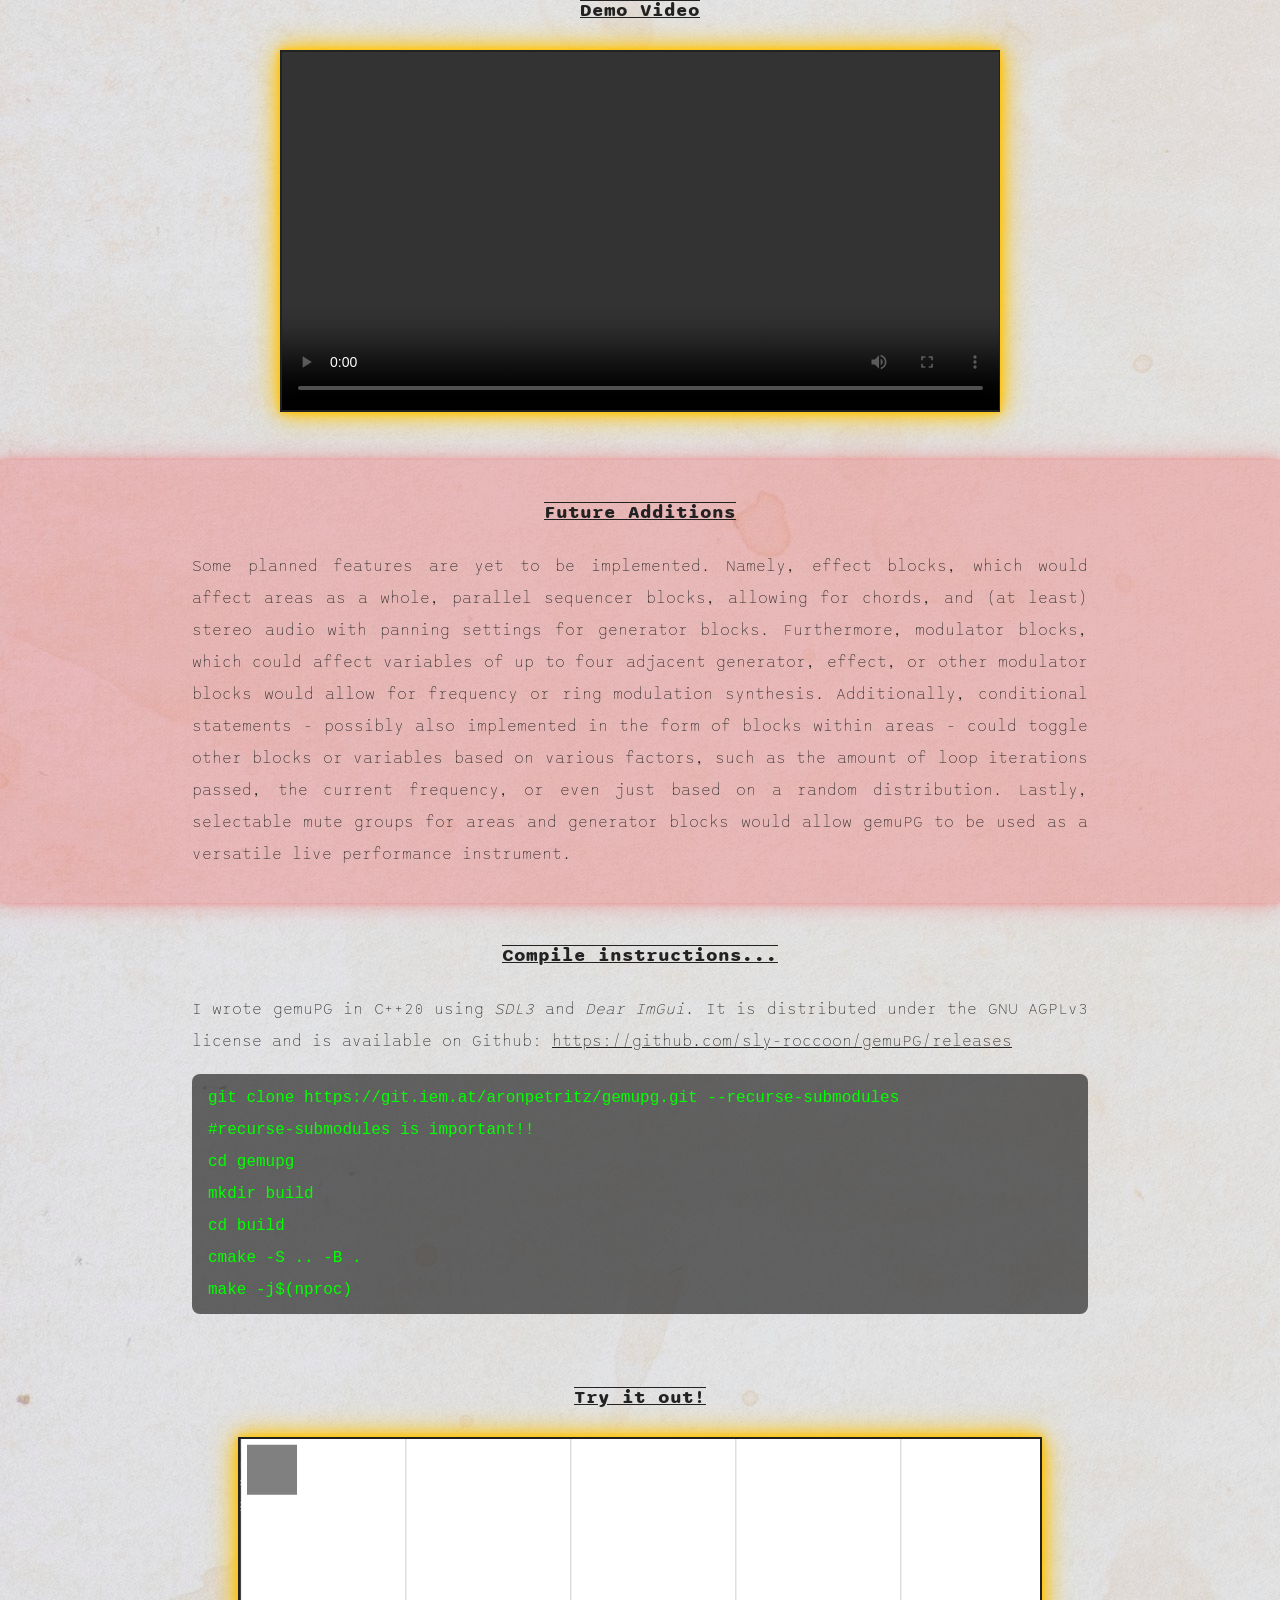
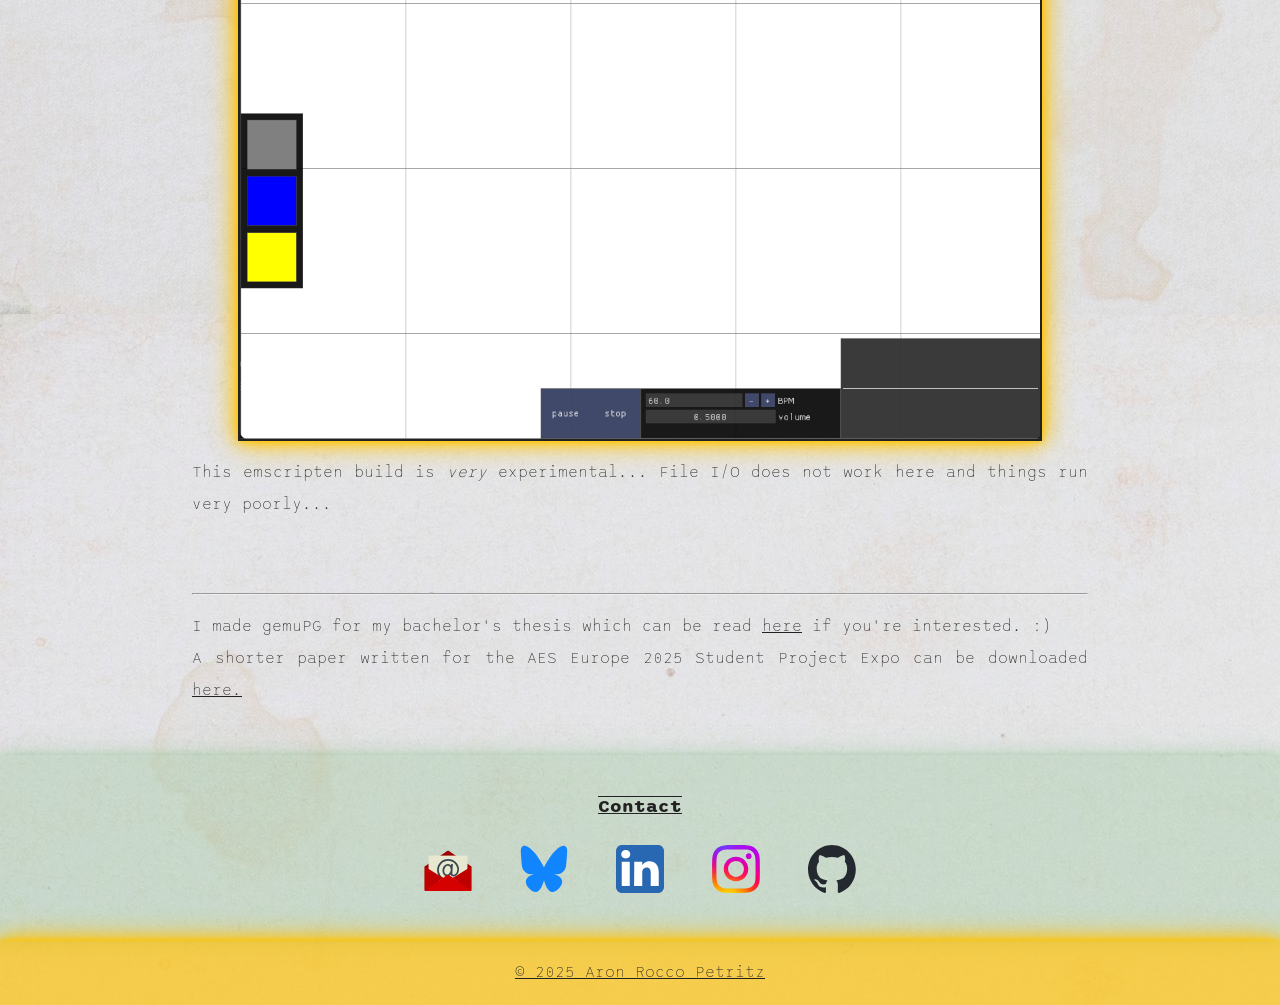
==== commit f8d5e7fd: "more performant and comicshanns" ====
--- a/gemupg.html
+++ b/gemupg.html
@@ -7,6 +7,9 @@
     <title>gemuPG - A Generative Music Poly* Grid</title>
     <link rel="stylesheet" href="style_gemupg.css">
     <link rel="icon" href="pictures/gemupg/favicon.bmp" sizes="any" type="image/bmp">
+    <link rel="preconnect" href="https://cdn.jsdelivr.net" crossorigin>
+    <link rel="preload" href="fonts/sono/Sono-Bold.woff2" as="font" type="font/woff2" crossorigin>
+    <link rel="preload" href="fonts/RuskaDisplay-Regular.otf" as="font" type="font/otf" crossorigin>
 </head>
 
 <body>
@@ -26,6 +29,7 @@
                 focuses on inherent use of polymeters, polyrhythms, and microtonality. The term poly* (pronounced 'poly
                 asterisk' or simply 'poly') is therefore introduced, which groups these concepts together.
                 A grid-based interface rethinks audio tracks as areas on a two-dimensional grid. Generator blocks can be
+                Sequencer blocks are placed on the sides of the areas to create the area's sequence.
                 placed within these areas to create virtual instruments through additive synthesis. Sequencer blocks are
                 placed on the sides of the areas to create the respective area's sequence. The length of each area's
                 sequence therefore corresponds to its circumference.</p>
@@ -56,7 +60,6 @@
                         alt="gif showing sequencer blocks being placed along with their settings windows">
                 </div>
                 <div style="flex: 1 1 20rem;">
-                    Sequencer blocks are placed on the sides of the areas to create the area's sequence.
                     The length of which corresponds to the area circumference, allowing for easy creation of
                     polymeters.<br>
                     There are four types of sequencer blocks, designed to encourage microtonality. The 'absolute' type
@@ -99,7 +102,7 @@
         <section class="segment" id="demo">
             <h3>Demo Video</h3>
             <video controls>
-                <source src="media/gemupg_demo.mp4" type="video/mp4">
+                <source src="media/gemupg_demo.mp4" type="video/mp4" preload="none">
                 Your browser does not support the video tag.
             </video>
         </section>
